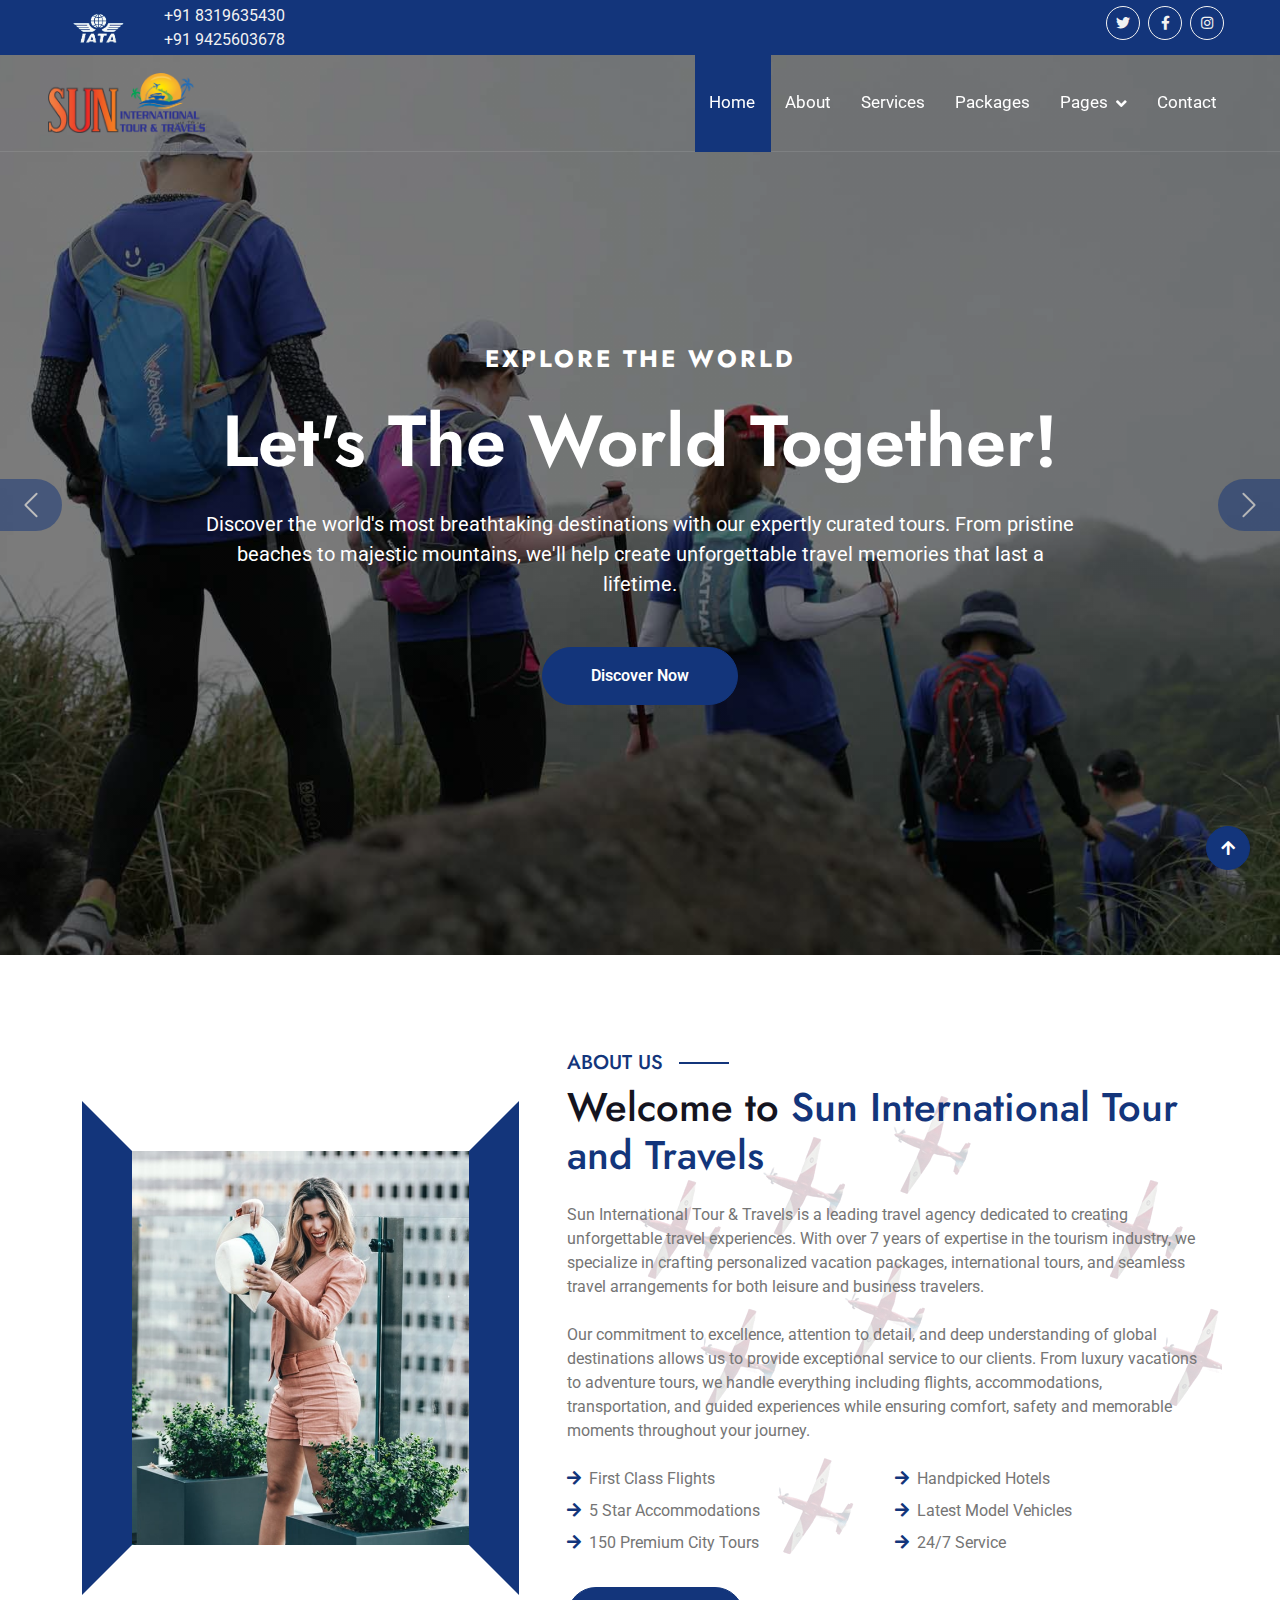
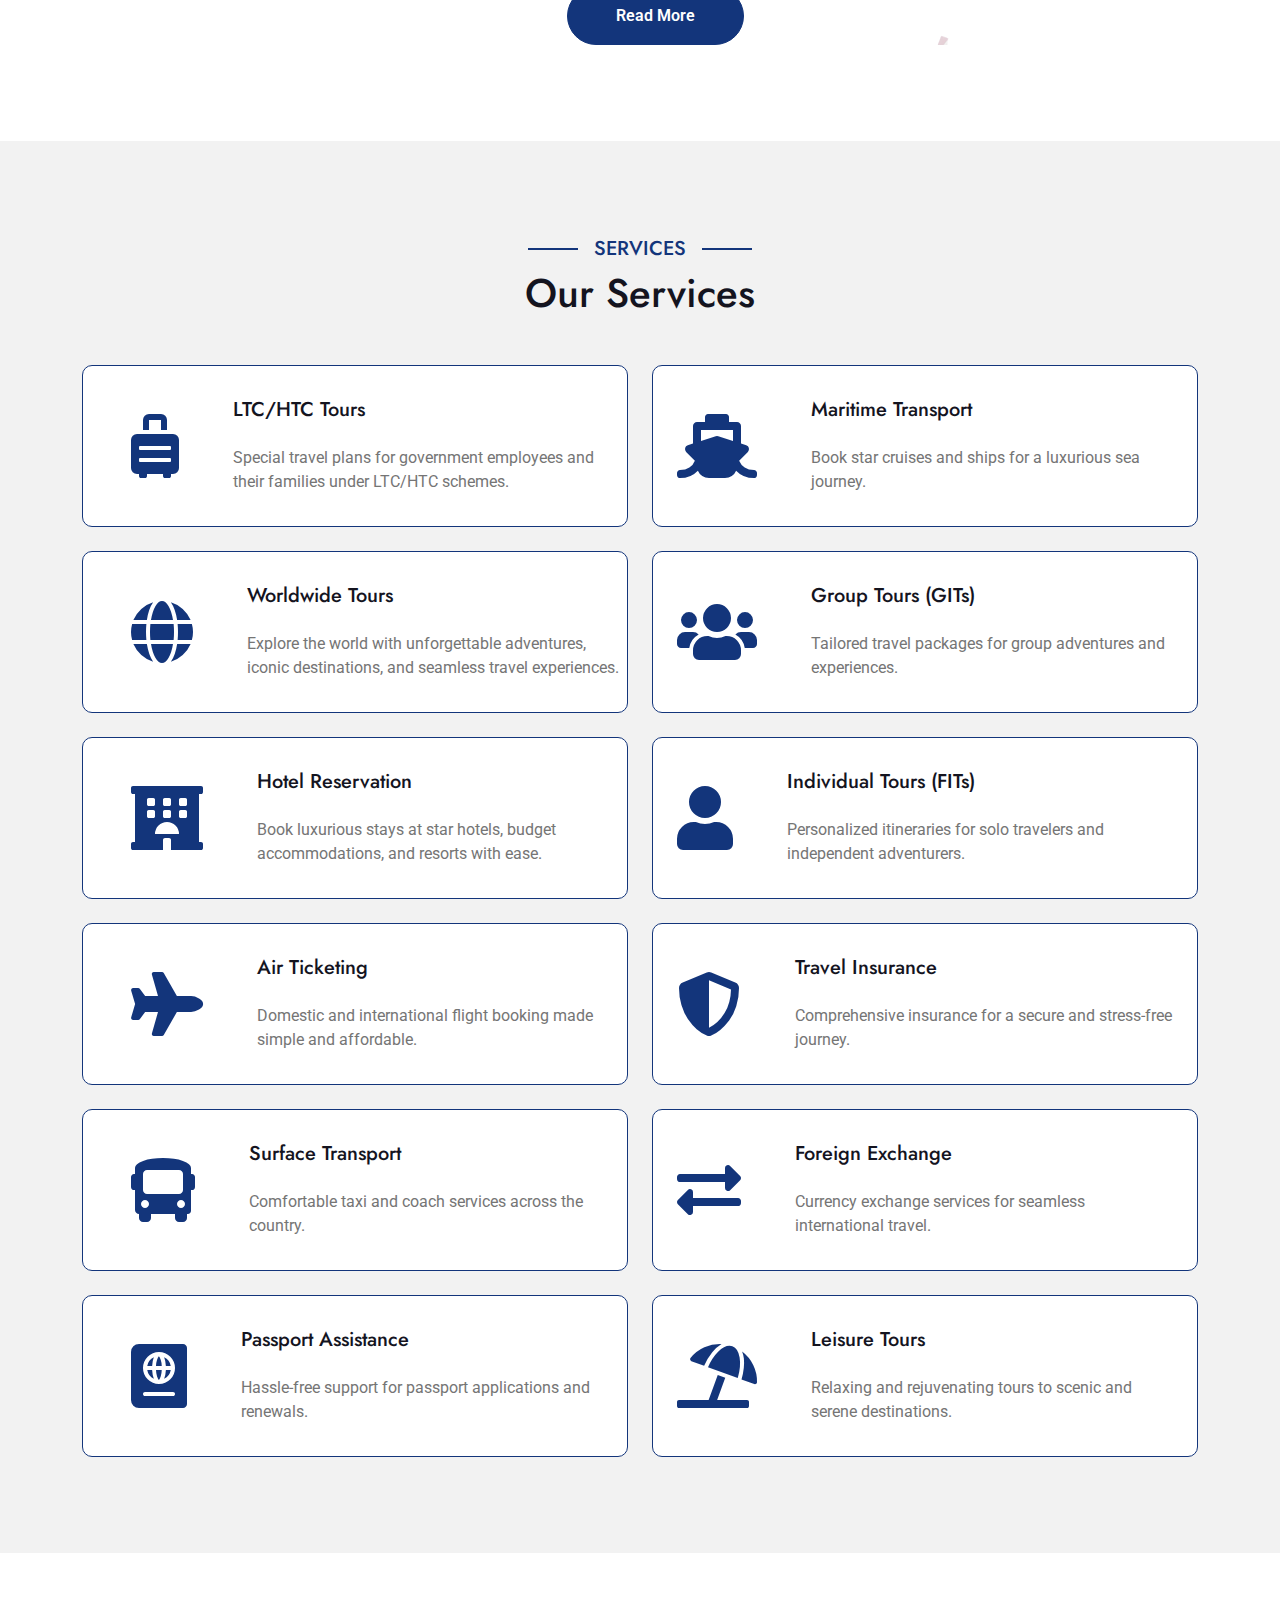
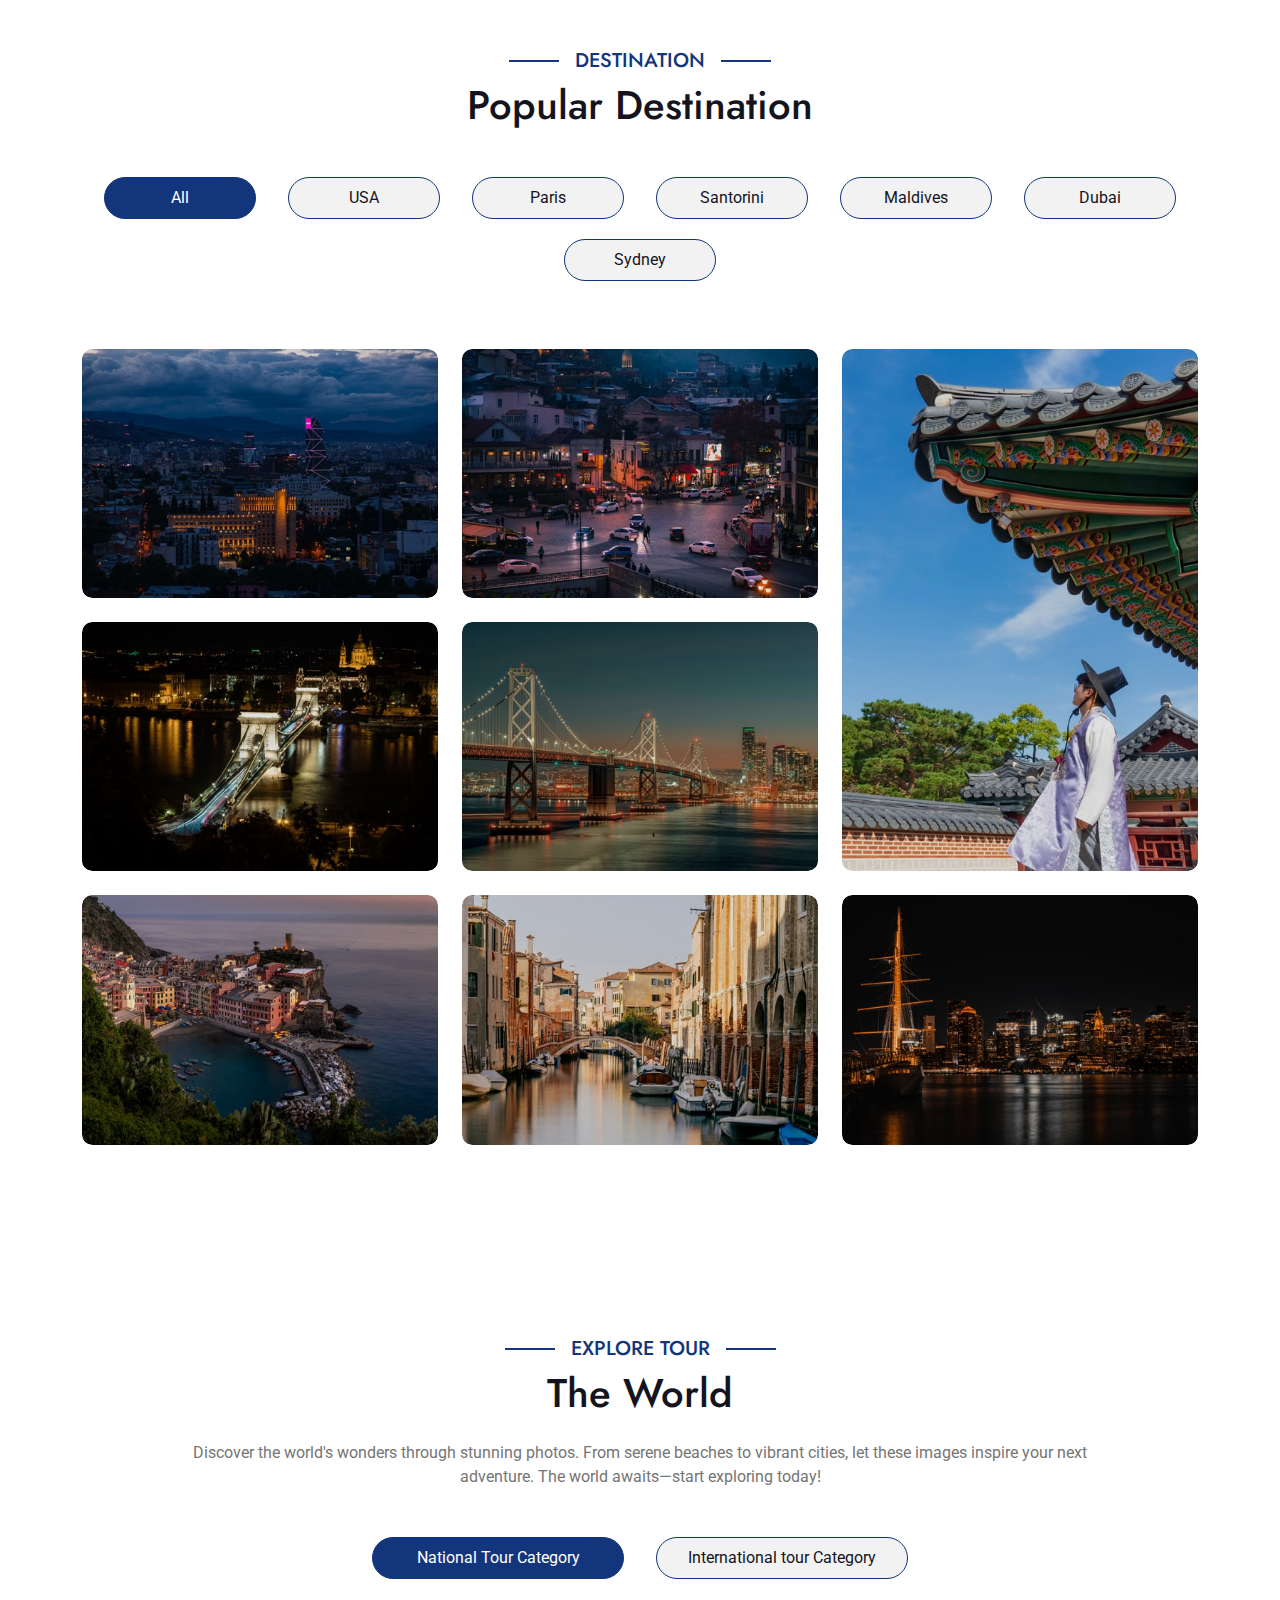
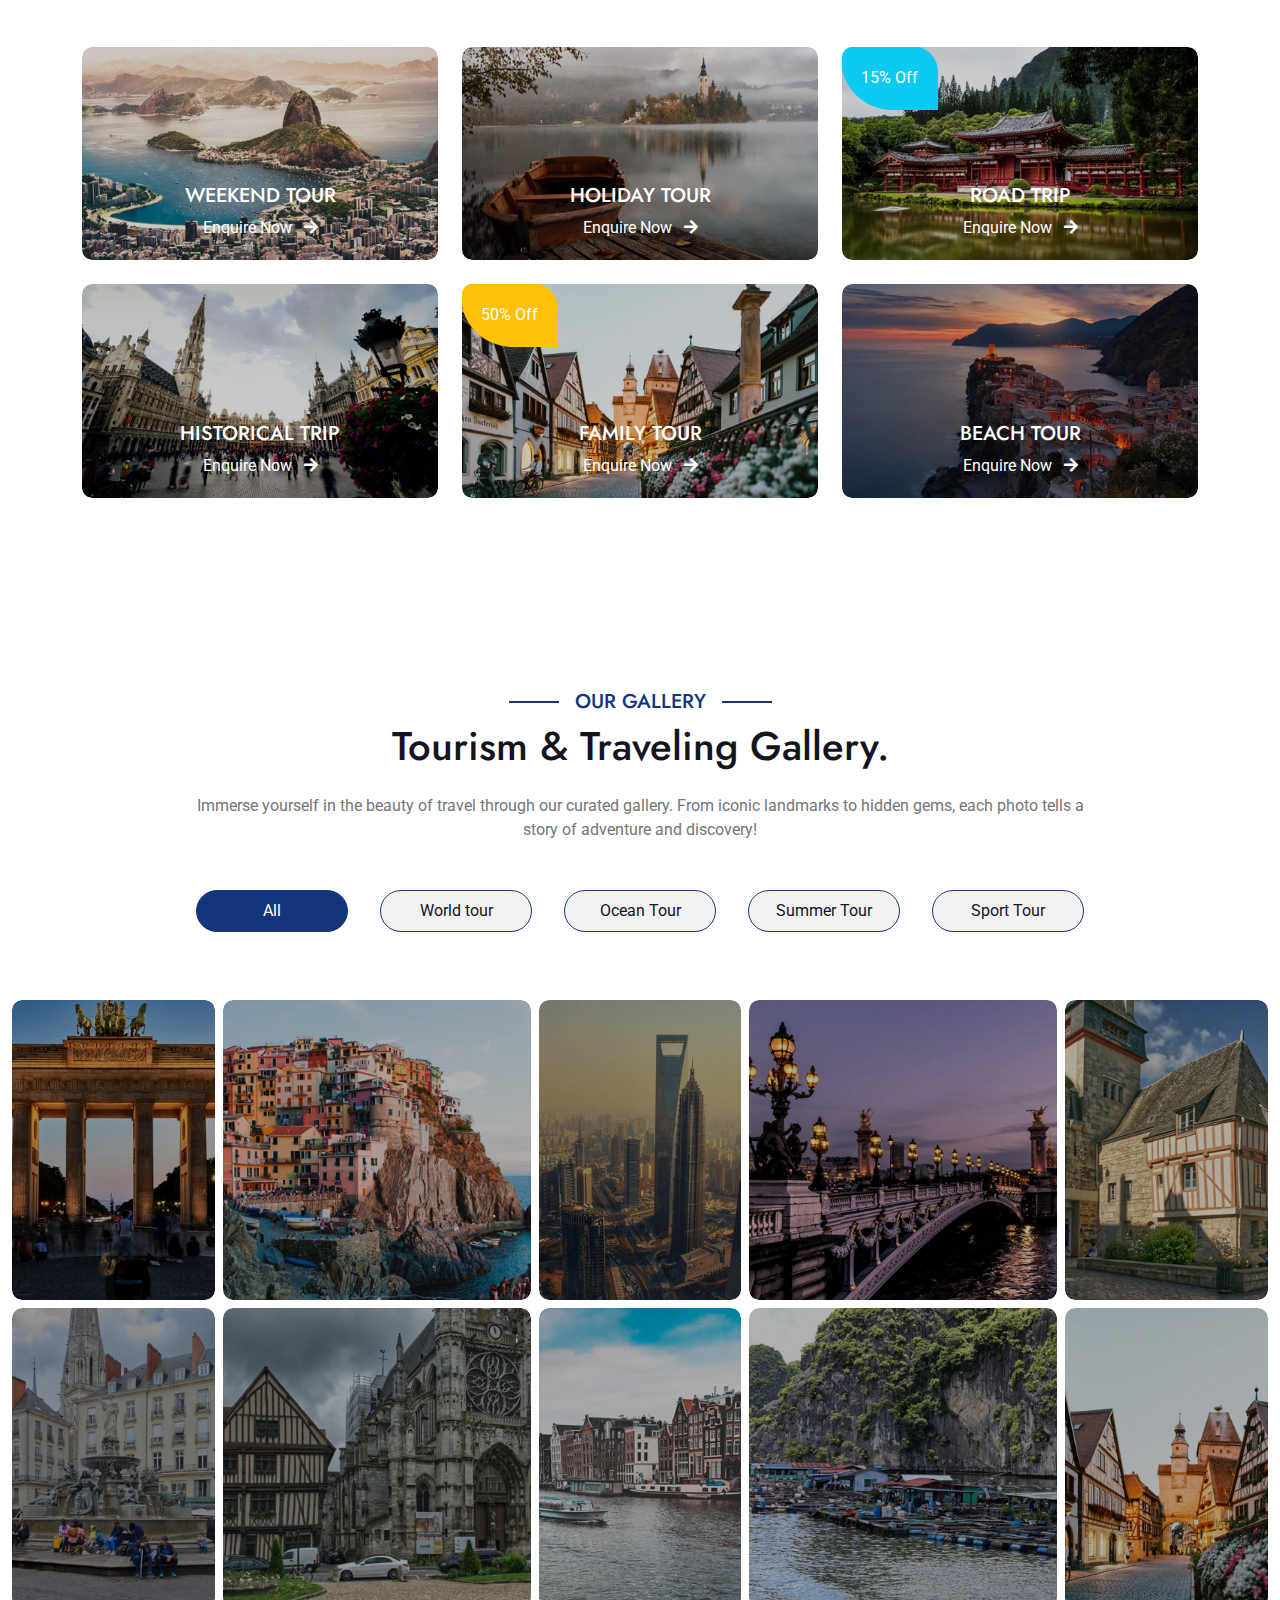
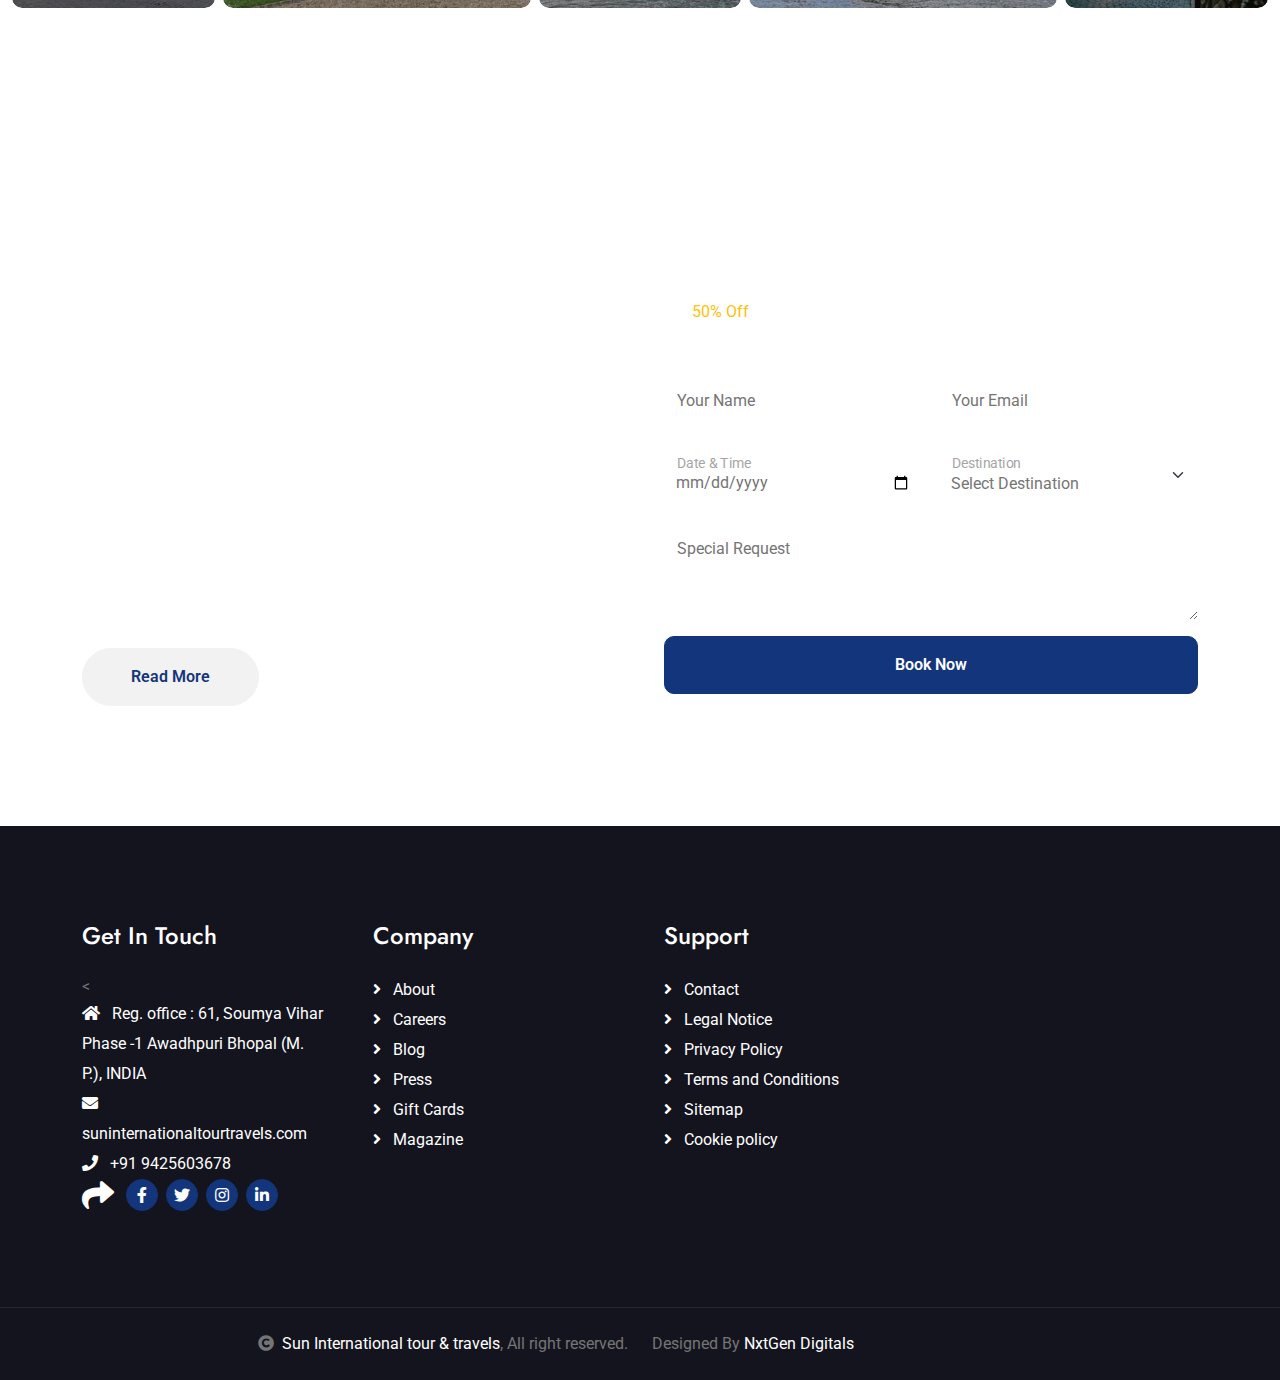
==== index.html @ 35a23067 "first commit" ====
<!DOCTYPE html>
<html lang="en">

<head>
    <meta charset="utf-8">
    <title>Sun International tour & travels - Tourism Website Template</title>
    <meta content="width=device-width, initial-scale=1.0" name="viewport">
    <meta content="" name="keywords">
    <meta content="" name="description">

    <!-- Google Web Fonts -->
    <link rel="preconnect" href="https://fonts.googleapis.com">
    <link rel="preconnect" href="https://fonts.gstatic.com" crossorigin>
    <link href="https://fonts.googleapis.com/css2?family=Jost:wght@500;600&family=Roboto&display=swap" rel="stylesheet">

    <!-- Icon Font Stylesheet -->
    <link rel="stylesheet" href="https://use.fontawesome.com/releases/v5.15.4/css/all.css" />
    <link href="https://cdn.jsdelivr.net/npm/bootstrap-icons@1.4.1/font/bootstrap-icons.css" rel="stylesheet">

    <!-- Libraries Stylesheet -->
    <link href="lib/owlcarousel/assets/owl.carousel.min.css" rel="stylesheet">
    <link href="lib/lightbox/css/lightbox.min.css" rel="stylesheet">
    <link href="https://cdnjs.cloudflare.com/ajax/libs/font-awesome/5.15.4/css/all.min.css" rel="stylesheet" />


    <!-- Customized Bootstrap Stylesheet -->
    <link href="css/bootstrap.min.css" rel="stylesheet">

    <!-- Template Stylesheet -->
    <link href="css/style.css" rel="stylesheet">
    <link href="css/packages.css" rel="stylesheet">
   
</head>

<body>

    <!-- Spinner Start -->
    <div id="spinner"
        class="show bg-white position-fixed translate-middle w-100 vh-100 top-50 start-50 d-flex align-items-center justify-content-center">
        <div class="spinner-border text-primary" style="width: 3rem; height: 3rem;" role="status">
            <span class="sr-only">Loading...</span>
        </div>
    </div>
    <!-- Spinner End -->

    <!-- Topbar Start -->
    <div class="container-fluid bg-primary px-5 d-none d-lg-block">
        <div class="row gx-0">
            <!-- Left Section with Logo and Phone Numbers in a Row -->
            <div class="col-lg-6 text-center text-lg-start mb-2 mb-lg-0 d-flex align-items-center">
                <!-- Logo Section -->
                <img src="img/iata_logo.png" alt="Logo" style="max-height: 55px; width: 100px;" class="me-3">
               
                <!-- Phone Number Section with Two Numbers -->
                 <div class="d-block  ">
                    <a href="tel:+1234567890" class="text-light fs-6 d-block">+91 8319635430</a>
                    <a href="tel:" class="text-light fs-6 d-block">+91 9425603678</a>
                </div>
            </div>
            <!-- Right Section with Social Media Icons -->
            <div class="col-lg-6 text-center text-lg-end mb-2 mb-lg-0">
                <div class="d-inline-flex align-items-center" style="height: 45px;">
                    <a class="btn btn-sm btn-outline-light btn-sm-square rounded-circle me-2" href=""><i
                            class="fab fa-twitter fw-normal"></i></a>
                    <a class="btn btn-sm btn-outline-light btn-sm-square rounded-circle me-2" href=""><i
                            class="fab fa-facebook-f fw-normal"></i></a>
                    <a class="btn btn-sm btn-outline-light btn-sm-square rounded-circle me-2" href=""><i
                            class="fab fa-instagram fw-normal"></i></a>
                </div>
            </div>
        </div>
    </div>
    
    
    <!-- Topbar End -->

    <!-- Navbar & Hero Start -->
    <div class="container-fluid position-relative p-0">
        <nav class="navbar navbar-expand-lg navbar-light px-4 px-lg-5 py-3 py-lg-0">
            <a href="" class="navbar-brand p-0">
                <h1 class="m-0">
                    <img src="img/logo.png" alt="Logo">
                </i></h1>
                <!-- <img src="img/logo.png" alt="Logo"> -->
            </a>
            <button class="navbar-toggler" type="button" data-bs-toggle="collapse" data-bs-target="#navbarCollapse">
                <span class="fa fa-bars"></span>
            </button>
            <div class="collapse navbar-collapse" id="navbarCollapse">
                <div class="navbar-nav ms-auto py-0">
                    <a href="index.html" class="nav-item nav-link active">Home</a>
                    <a href="about.html" class="nav-item nav-link">About</a>
                    <a href="services.html" class="nav-item nav-link">Services</a>
                    <a href="packages.html" class="nav-item nav-link">Packages</a>
                    <div class="nav-item dropdown">
                        <a href="#" class="nav-link dropdown-toggle" data-bs-toggle="dropdown">Pages</a>
                        <div class="dropdown-menu m-0">
                            <a href="destination.html" class="dropdown-item">Destination</a>
                            <a href="tour.html" class="dropdown-item">Explore Tour</a>
                            <a href="booking.html" class="dropdown-item">Travel Booking</a>
                            <a href="gallery.html" class="dropdown-item">Our Gallery</a>
                            <!-- <a href="guides.html" class="dropdown-item">Travel Guides</a> -->
                            <!-- <a href="testimonial.html" class="dropdown-item">Testimonial</a> -->

                        </div>
                    </div>
                    <a href="contact.html" class="nav-item nav-link">Contact</a>
                </div>

            </div>
        </nav>

        <!-- Carousel Start -->
        <div class="carousel-header">
            <div id="carouselId" class="carousel slide" data-bs-ride="carousel">
                <ol class="carousel-indicators">
                    <li data-bs-target="#carouselId" data-bs-slide-to="0" class="active"></li>
                    <li data-bs-target="#carouselId" data-bs-slide-to="1"></li>
                    <li data-bs-target="#carouselId" data-bs-slide-to="2"></li>
                </ol>
                <div class="carousel-inner" role="listbox">
                    <div class="carousel-item active">
                        <img src="img/carousel-2.jpg" class="img-fluid" alt="Image">
                        <div class="carousel-caption">
                            <div class="p-3" style="max-width: 900px;">
                                <h4 class="text-white text-uppercase fw-bold mb-4" style="letter-spacing: 3px;">Explore
                                    The World</h4>
                                <h2 class="display-2 text-capitalize text-white mb-4">Let's The World Together!</h2>
                                <p class="mb-5 fs-5">Discover the world's most breathtaking destinations with our
                                    expertly curated tours. From pristine beaches to majestic mountains, we'll help
                                    create unforgettable travel memories that last a lifetime.</p>
                                <div class="d-flex align-items-center justify-content-center">
                                    <a class="btn-hover-bg btn btn-primary rounded-pill text-white py-3 px-5"
                                        href="packages.html">Discover Now</a>
                                </div>
                            </div>
                        </div>
                    </div>
                    <div class="carousel-item">
                        <img src="img/carousel-1.jpg" class="img-fluid" alt="Image">
                        <div class="carousel-caption">
                            <div class="p-3" style="max-width: 900px;">
                                <h4 class="text-white text-uppercase fw-bold mb-4" style="letter-spacing: 3px;">Explore
                                    The World</h4>
                                <h2 class="display-2 text-capitalize text-white mb-4">LTC , LFC and HTC 
                                </h2>
                                <p class="mb-5 fs-5">Sun International Tour and Travels specializes in LTC, LFC, and HTC packages for government employees and banking staff. With 2000+ satisfied clients, we deliver hassle-free, premium travel solutions tailored to your needs.
                                </p>
                                <div class="d-flex align-items-center justify-content-center">
                                    <a class="btn-hover-bg btn btn-primary rounded-pill text-white py-3 px-5"
                                        href="packages.html">Discover Now</a>
                                </div>
                            </div>
                        </div>
                    </div>
                    <div class="carousel-item">
                        <img src="img/carousel-3.jpg" class="img-fluid" alt="Image">
                        <div class="carousel-caption">
                            <div class="p-3" style="max-width: 900px;">
                                <h4 class="text-white text-uppercase fw-bold mb-4" style="letter-spacing: 3px;">Explore
                                    The World</h4>
                                <h2 class="display-2 text-capitalize text-white mb-4">Your Dream Vacation Awaits</h2>
                                <p class="mb-5 fs-5">Let us guide you to extraordinary destinations across the globe.
                                    With our expert travel planning and exclusive packages, we'll create the perfect
                                    getaway tailored just for you. From luxury resorts to adventure expeditions, your
                                    next unforgettable journey starts here.</p>
                                <div class="d-flex align-items-center justify-content-center">
                                    <a class="btn-hover-bg btn btn-primary rounded-pill text-white py-3 px-5"
                                        href="packages.html">Discover Now</a>
                                </div>
                            </div>
                        </div>
                    </div>
                </div>
                <button class="carousel-control-prev" type="button" data-bs-target="#carouselId" data-bs-slide="prev">
                    <span class="carousel-control-prev-icon btn bg-primary" aria-hidden="false"></span>
                    <span class="visually-hidden">Previous</span>
                </button>
                <button class="carousel-control-next" type="button" data-bs-target="#carouselId" data-bs-slide="next">
                    <span class="carousel-control-next-icon btn bg-primary" aria-hidden="false"></span>
                    <span class="visually-hidden">Next</span>
                </button>
            </div>
        </div>
        <!-- Carousel End -->
    </div>

    <!-- Navbar & Hero End -->


    <!-- About Start -->
    <div class="container-fluid about py-5">
        <div class="container py-5">
            <div class="row g-5 align-items-center">
                <div class="col-lg-5">
                    <div class="h-100"
                        style="border: 50px solid; border-color: transparent #13357B transparent #13357B;">
                        <img src="img/about-img.jpg" class="img-fluid w-100 h-100" alt="">
                    </div>
                </div>
                <div class="col-lg-7"
                    style="background: linear-gradient(rgba(255, 255, 255, .8), rgba(255, 255, 255, .8)), url(img/about-img-1.png);">
                    <h5 class="section-about-title pe-3">About Us</h5>
                    <h1 class="mb-4">Welcome to <span class="text-primary">Sun International Tour and Travels</span>
                    </h1>
                    <p class="mb-4">Sun International Tour & Travels is a leading travel agency dedicated to creating
                        unforgettable travel experiences. With over 7 years of expertise in the tourism industry, we
                        specialize in crafting personalized vacation packages, international tours, and seamless travel
                        arrangements for both leisure and business travelers.</p>
                    <p class="mb-4">Our commitment to excellence, attention to detail, and deep understanding of global
                        destinations allows us to provide exceptional service to our clients. From luxury vacations to
                        adventure tours, we handle everything including flights, accommodations, transportation, and
                        guided experiences while ensuring comfort, safety and memorable moments throughout your journey.
                    </p>
                    <div class="row gy-2 gx-4 mb-4">
                        <div class="col-sm-6">
                            <p class="mb-0"><i class="fa fa-arrow-right text-primary me-2"></i>First Class Flights</p>
                        </div>
                        <div class="col-sm-6">
                            <p class="mb-0"><i class="fa fa-arrow-right text-primary me-2"></i>Handpicked Hotels</p>
                        </div>
                        <div class="col-sm-6">
                            <p class="mb-0"><i class="fa fa-arrow-right text-primary me-2"></i>5 Star Accommodations</p>
                        </div>
                        <div class="col-sm-6">
                            <p class="mb-0"><i class="fa fa-arrow-right text-primary me-2"></i>Latest Model Vehicles</p>
                        </div>
                        <div class="col-sm-6">
                            <p class="mb-0"><i class="fa fa-arrow-right text-primary me-2"></i>150 Premium City Tours
                            </p>
                        </div>
                        <div class="col-sm-6">
                            <p class="mb-0"><i class="fa fa-arrow-right text-primary me-2"></i>24/7 Service</p>
                        </div>
                    </div>
                    <a class="btn btn-primary rounded-pill py-3 px-5 mt-2" href="about.html">Read More</a>
                </div>
            </div>
        </div>
    </div>
    <!-- About End -->

    <!-- Services Start -->
    <div class="container-fluid bg-light service py-5">
        <div class="container py-5">
            <div class="mx-auto text-center mb-5" style="max-width: 900px;">
                <h5 class="section-title px-3">Services</h5>
                <h1 class="mb-0">Our Services</h1>
            </div>
            <div class="row g-4">
                <div class="col-lg-6">
                    <div class="row g-4">
                        <div class="col-12">
                            <div class="service-content-inner d-flex align-items-center bg-white border border-primary rounded p-4 pe-0">
                                <div class="service-icon p-4">
                                    <i class="fas fa-suitcase-rolling fa-4x text-primary"></i>
                                </div>
                                <div class="service-content" style="padding-left: 30px;">
                                    <h5 class="mb-4">LTC/HTC Tours</h5>
                                    <p class="mb-0">Special travel plans for government employees and their families under LTC/HTC schemes.</p>
                                </div>
                                <!-- <div class="service-icon p-4">
                                    <i class="fas fa-suitcase-rolling fa-4x text-primary"></i>
                                </div> -->
                            </div>
                        </div>
                        <!-- Worldwide Tours -->
                        <div class="col-12">
                            <div class="service-content-inner d-flex align-items-center bg-white border border-primary rounded p-4 pe-0">
                                <div class="service-icon p-4">
                                    <i class="fas fa-globe fa-4x text-primary"></i>
                                </div>
                                <div class="service-content" style="padding-left: 30px;">
                                    <h5 class="mb-4">Worldwide Tours</h5>
                                    <p class="mb-0">Explore the world with unforgettable adventures, iconic destinations, and seamless travel experiences.</p>
                                </div>
                                <!-- <div class="service-icon p-4">
                                    <i class="fas fa-globe fa-4x text-primary"></i>
                                </div> -->
                            </div>
                        </div>
                        <!-- Hotel Reservation -->
                        <div class="col-12">
                            <div class="service-content-inner d-flex align-items-center bg-white border border-primary rounded p-4 pe-0">
                                <div class="service-icon p-4">
                                    <i class="fas fa-hotel fa-4x text-primary"></i>
                                </div>
                                <div class="service-content" style="padding-left: 30px;">
                                    <h5 class="mb-4">Hotel Reservation</h5>
                                    <p class="mb-0">Book luxurious stays at star hotels, budget accommodations, and resorts with ease.</p>
                                </div>
                                <!-- <div class="service-icon p-4">
                                    <i class="fas fa-hotel fa-4x text-primary"></i>
                                </div> -->
                            </div>
                        </div>
                        <!-- Air Ticketing -->
                        <div class="col-12">
                            <div class="service-content-inner d-flex align-items-center bg-white border border-primary rounded p-4 pe-0">
                                <div class="service-icon p-4">
                                    <i class="fas fa-plane fa-4x text-primary"></i>
                                </div>
                                <div class="service-content" style="padding-left: 30px;">
                                    <h5 class="mb-4">Air Ticketing</h5>
                                    <p class="mb-0">Domestic and international flight booking made simple and affordable.</p>
                                </div>
                                <!-- <div class="service-icon p-4">
                                    <i class="fas fa-plane fa-4x text-primary"></i>
                                </div> -->
                            </div>
                        </div>
                        <!-- Surface Transport -->
                        <div class="col-12">
                            <div class="service-content-inner d-flex align-items-center bg-white border border-primary rounded p-4 pe-0">
                                <div class="service-icon p-4">
                                    <i class="fas fa-bus fa-4x text-primary"></i>
                                </div>
                                <div class="service-content" style="padding-left: 30px;">
                                    <h5 class="mb-4">Surface Transport</h5>
                                    <p class="mb-0">Comfortable taxi and coach services across the country.</p>
                                </div>
                                <!-- <div class="service-icon p-4">
                                    <i class="fas fa-bus fa-4x text-primary"></i>
                                </div> -->
                            </div>
                        </div>
                        <!-- LTC/HTC Tours -->
                        <!-- <div class="col-12">
                            <div class="service-content-inner d-flex align-items-center bg-white border border-primary rounded p-4 pe-0">
                                <div class="service-content text-end">
                                    <h5 class="mb-4">LTC/HTC Tours</h5>
                                    <p class="mb-0">Special travel plans for government employees and their families under LTC/HTC schemes.</p>
                                </div>
                                <div class="service-icon p-4">
                                    <i class="fas fa-suitcase-rolling fa-4x text-primary"></i>
                                </div>
                            </div>
                        </div> -->
                        <!-- Passport Assistance -->
                        <div class="col-12">
                            <div class="service-content-inner d-flex align-items-center bg-white border border-primary rounded p-4 pe-0">
                                <div class="service-icon p-4">
                                    <i class="fas fa-passport fa-4x text-primary"></i>
                                </div>
                                <div class="service-content"  style="padding-left: 30px;">
                                    <h5 class="mb-4">Passport Assistance</h5>
                                    <p class="mb-0">Hassle-free support for passport applications and renewals.</p>
                                </div>
                                <!-- <div class="service-icon p-4">
                                    <i class="fas fa-passport fa-4x text-primary"></i>
                                </div> -->
                            </div>
                        </div>
                    </div>
                </div>
                <div class="col-lg-6">
                    <div class="row g-4">
                        <!-- Maritime Transport -->
                        <div class="col-12">
                            <div class="service-content-inner d-flex align-items-center bg-white border border-primary rounded p-4 ps-0">
                                <div class="service-icon p-4">
                                    <i class="fas fa-ship fa-4x text-primary"></i>
                                </div>
                                <div class="service-content" style="padding-left: 30px;">
                                    <h5 class="mb-4">Maritime Transport</h5>
                                    <p class="mb-0">Book star cruises and ships for a luxurious sea journey.</p>
                                </div>
                            </div>
                        </div>
                        <!-- Group Tours (GITs) -->
                        <div class="col-12">
                            <div class="service-content-inner d-flex align-items-center bg-white border border-primary rounded p-4 ps-0">
                                <div class="service-icon p-4">
                                    <i class="fas fa-users fa-4x text-primary"></i>
                                </div>
                                <div class="service-content" style="padding-left: 30px;">
                                    <h5 class="mb-4">Group Tours (GITs)</h5>
                                    <p class="mb-0">Tailored travel packages for group adventures and experiences.</p>
                                </div>
                            </div>
                        </div>
                        <!-- Individual Tours (FITs) -->
                        <div class="col-12">
                            <div class="service-content-inner d-flex align-items-center bg-white border border-primary rounded p-4 ps-0">
                                <div class="service-icon p-4">
                                    <i class="fas fa-user fa-4x text-primary"></i>
                                </div>
                                <div class="service-content" style="padding-left: 30px;">
                                    <h5 class="mb-4">Individual Tours (FITs)</h5>
                                    <p class="mb-0">Personalized itineraries for solo travelers and independent adventurers.</p>
                                </div>
                            </div>
                        </div>
                        <!-- Travel Insurance -->
                        <div class="col-12">
                            <div class="service-content-inner d-flex align-items-center bg-white border border-primary rounded p-4 ps-0">
                                <div class="service-icon p-4">
                                    <i class="fas fa-shield-alt fa-4x text-primary"></i>
                                </div>
                                <div class="service-content" style="padding-left: 30px;">
                                    <h5 class="mb-4">Travel Insurance</h5>
                                    <p class="mb-0">Comprehensive insurance for a secure and stress-free journey.</p>
                                </div>
                            </div>
                        </div> 
                        <!-- Foreign Exchange -->
                        <div class="col-12">
                            <div class="service-content-inner d-flex align-items-center bg-white border border-primary rounded p-4 ps-0">
                                <div class="service-icon p-4">
                                    <i class="fas fa-exchange-alt fa-4x text-primary"></i>
                                </div>
                                <div class="service-content"  style="padding-left: 30px;">
                                    <h5 class="mb-4">Foreign Exchange</h5>
                                    <p class="mb-0">Currency exchange services for seamless international travel.</p>
                                </div>
                            </div>
                        </div>
                        <!-- Leisure Tours -->
                        <div class="col-12">
                            <div class="service-content-inner d-flex align-items-center bg-white border border-primary rounded p-4 ps-0">
                                <div class="service-icon p-4">
                                    <i class="fas fa-umbrella-beach fa-4x text-primary"></i>
                                </div>
                                <div class="service-content" style="padding-left: 30px;">
                                    <h5 class="mb-4">Leisure Tours</h5>
                                    <p class="mb-0">Relaxing and rejuvenating tours to scenic and serene destinations.</p>
                                </div>
                            </div>
                        </div>
                    </div>
                </div>
                <!-- <div class="col-12">
                    <div class="text-center">
                        <a class="btn btn-primary rounded-pill py-3 px-5 mt-2" href="">Learn More</a>
                    </div>
                </div> -->
            </div>
        </div>
    </div>
    <!-- Services End -->

    <!-- Destination Start -->
    <div class="container-fluid destination py-5">
        <div class="container py-5">
            <div class="mx-auto text-center mb-5" style="max-width: 900px;">
                <h5 class="section-title px-3">Destination</h5>
                <h1 class="mb-0">Popular Destination</h1>
            </div>
            <div class="tab-class text-center">
                <ul class="nav nav-pills d-inline-flex justify-content-center mb-5">
                    <li class="nav-item">
                        <a class="d-flex mx-3 py-2 border border-primary bg-light rounded-pill active" data-bs-toggle="pill" href="#tab-1">
                            <span class="text-dark" style="width: 150px;">All</span>
                        </a>
                    </li>
                    <li class="nav-item">
                        <a class="d-flex py-2 mx-3 border border-primary bg-light rounded-pill" data-bs-toggle="pill" href="#tab-2">
                            <span class="text-dark" style="width: 150px;">USA</span>
                        </a>
                    </li>
                    <li class="nav-item">
                        <a class="d-flex mx-3 py-2 border border-primary bg-light rounded-pill" data-bs-toggle="pill" href="#tab-3">
                            <span class="text-dark" style="width: 150px;">Paris</span>
                        </a>
                    </li>
                    <li class="nav-item">
                        <a class="d-flex mx-3 py-2 border border-primary bg-light rounded-pill" data-bs-toggle="pill" href="#tab-4">
                            <span class="text-dark" style="width: 150px;">Santorini</span>
                        </a>
                    </li>
                    <li class="nav-item">
                        <a class="d-flex mx-3 py-2 border border-primary bg-light rounded-pill" data-bs-toggle="pill" href="#tab-5">
                            <span class="text-dark" style="width: 150px;">Maldives</span>
                        </a>
                    </li>
                    <li class="nav-item">
                        <a class="d-flex mx-3 py-2 border border-primary bg-light rounded-pill" data-bs-toggle="pill" href="#tab-6">
                            <span class="text-dark" style="width: 150px;">Dubai</span>
                        </a>
                    </li>
                    <li class="nav-item">
                        <a class="d-flex mx-3 py-2 border border-primary bg-light rounded-pill" data-bs-toggle="pill" href="#tab-6">
                            <span class="text-dark" style="width: 150px;">Sydney</span>
                        </a>
                    </li>
                   
                </ul>
               <div class="tab-content">
                    <div id="tab-1" class="tab-pane fade show p-0 active">
                        <div class="row g-4">
                            <div class="col-xl-8">
                                <div class="row g-4">
                                    <div class="col-lg-6">
                                        <div class="destination-img">
                                            <img class="img-fluid rounded w-100" src="img/destination-1.jpg" alt="">
                                            <div class="destination-overlay p-4">
                                                 
                                                <h4 class="text-white mb-2 mt-3">New York City</h4>
                                                 <a href="contact.html" class="btn-hover text-white">Enquire Now <i class="fa fa-arrow-right ms-2"></i></a>
                                            </div>
                                            <div class="search-icon">
                                                <a href="img/destination-1.jpg" data-lightbox="destination-1"><i class="fa fa-plus-square fa-1x btn btn-light btn-lg-square text-primary"></i></a>
                                            </div>
                                        </div>
                                    </div>
                                    <div class="col-lg-6">
                                        <div class="destination-img">
                                            <img class="img-fluid rounded w-100" src="img/destination-2.jpg" alt="">
                                            <div class="destination-overlay p-4">
                                                 
                                                <h4 class="text-white mb-2 mt-3">Las vegas</h4>
                                                 <a href="contact.html" class="btn-hover text-white">Enquire Now <i class="fa fa-arrow-right ms-2"></i></a>
                                            </div>
                                            <div class="search-icon">
                                                <a href="img/destination-2.jpg" data-lightbox="destination-2"><i class="fa fa-plus-square fa-1x btn btn-light btn-lg-square text-primary"></i></a>
                                            </div>
                                        </div>
                                    </div>
                                    <div class="col-lg-6">
                                        <div class="destination-img">
                                            <img class="img-fluid rounded w-100" src="img/destination-7.jpg" alt="">
                                            <div class="destination-overlay p-4">
                                                 
                                                <h4 class="text-white mb-2 mt-3">Los angelas</h4>
                                                 <a href="contact.html" class="btn-hover text-white">Enquire Now <i class="fa fa-arrow-right ms-2"></i></a>
                                            </div>
                                            <div class="search-icon">
                                                <a href="img/destination-7.jpg" data-lightbox="destination-7"><i class="fa fa-plus-square fa-1x btn btn-light btn-lg-square text-primary"></i></a>
                                            </div>
                                        </div>
                                    </div>
                                    <div class="col-lg-6">
                                        <div class="destination-img">
                                            <img class="img-fluid rounded w-100" src="img/destination-8.jpg" alt="">
                                            <div class="destination-overlay p-4">
                                                 
                                                <h4 class="text-white mb-2 mt-3">Los angelas</h4>
                                                 <a href="contact.html" class="btn-hover text-white">Enquire Now <i class="fa fa-arrow-right ms-2"></i></a>
                                            </div>
                                            <div class="search-icon">
                                                <a href="img/destination-8.jpg" data-lightbox="destination-8"><i class="fa fa-plus-square fa-1x btn btn-light btn-lg-square text-primary"></i></a>
                                            </div>
                                        </div>
                                    </div>
                                </div>
                            </div>
                            <div class="col-xl-4">
                                <div class="destination-img h-100">
                                    <img class="img-fluid rounded w-100 h-100" src="img/destination-9.jpg" style="object-fit: cover; min-height: 300px;" alt="">
                                    <div class="destination-overlay p-4">
                                         
                                        <h4 class="text-white mb-2 mt-3">San francisco</h4>
                                         <a href="contact.html" class="btn-hover text-white">Enquire Now <i class="fa fa-arrow-right ms-2"></i></a>
                                    </div>
                                    <div class="search-icon">
                                        <a href="img/destination-9.jpg" data-lightbox="destination-4"><i class="fa fa-plus-square fa-1x btn btn-light btn-lg-square text-primary"></i></a>
                                    </div>
                                </div>
                            </div>
                            <div class="col-lg-4">
                                <div class="destination-img">
                                    <img class="img-fluid rounded w-100" src="img/destination-4.jpg" alt="">
                                    <div class="destination-overlay p-4">
                                         
                                        <h4 class="text-white mb-2 mt-3">Los angelas</h4>
                                         <a href="contact.html" class="btn-hover text-white">Enquire Now <i class="fa fa-arrow-right ms-2"></i></a>
                                    </div>
                                    <div class="search-icon">
                                        <a href="img/destination-4.jpg" data-lightbox="destination-4"><i class="fa fa-plus-square fa-1x btn btn-light btn-lg-square text-primary"></i></a>
                                    </div>
                                </div>
                            </div>
                            <div class="col-lg-4">
                                <div class="destination-img">
                                    <img class="img-fluid rounded w-100" src="img/destination-5.jpg" alt="">
                                    <div class="destination-overlay p-4">
                                         
                                        <h4 class="text-white mb-2 mt-3">Los angelas</h4>
                                         <a href="contact.html" class="btn-hover text-white">Enquire Now <i class="fa fa-arrow-right ms-2"></i></a>
                                    </div>
                                    <div class="search-icon">
                                        <a href="img/destination-5.jpg" data-lightbox="destination-5"><i class="fa fa-plus-square fa-1x btn btn-light btn-lg-square text-primary"></i></a>
                                    </div>
                                </div>
                            </div>
                            <div class="col-lg-4">
                                <div class="destination-img">
                                    <img class="img-fluid rounded w-100" src="img/destination-6.jpg" alt="">
                                    <div class="destination-overlay p-4">
                                         
                                        <h4 class="text-white mb-2 mt-3">Los angelas</h4>
                                         <a href="contact.html" class="btn-hover text-white">Enquire Now <i class="fa fa-arrow-right ms-2"></i></a>
                                    </div>
                                    <div class="search-icon">
                                        <a href="img/destination-6.jpg" data-lightbox="destination-6"><i class="fa fa-plus-square fa-1x btn btn-light btn-lg-square text-primary"></i></a>
                                    </div>
                                </div>
                            </div>
                        </div>
                    </div>
                    <div id="tab-2" class="tab-pane fade show p-0">
                        <div class="row g-4">
                            <div class="col-lg-6">
                                <div class="destination-img">
                                    <img class="img-fluid rounded w-100" src="img/destination-5.jpg" alt="">
                                    <div class="destination-overlay p-4">
                                         
                                        <h4 class="text-white mb-2 mt-3">San francisco</h4>
                                         <a href="contact.html" class="btn-hover text-white">Enquire Now <i class="fa fa-arrow-right ms-2"></i></a>
                                    </div>
                                    <div class="search-icon">
                                        <a href="img/destination-5.jpg" data-lightbox="destination-5"><i class="fa fa-plus-square fa-1x btn btn-light btn-lg-square text-primary"></i></a>
                                    </div>
                                </div>
                            </div>
                            <div class="col-lg-6">
                                <div class="destination-img">
                                    <img class="img-fluid rounded w-100" src="img/destination-6.jpg" alt="">
                                    <div class="destination-overlay p-4">
                                         
                                        <h4 class="text-white mb-2 mt-3">San francisco</h4>
                                         <a href="contact.html" class="btn-hover text-white">Enquire Now <i class="fa fa-arrow-right ms-2"></i></a>
                                    </div>
                                    <div class="search-icon">
                                        <a href="img/destination-6.jpg" data-lightbox="destination-6"><i class="fa fa-plus-square fa-1x btn btn-light btn-lg-square text-primary"></i></a>
                                    </div>
                                </div>
                            </div>
                        </div>
                    </div>
                    <div id="tab-3" class="tab-pane fade show p-0">
                        <div class="row g-4">
                            <div class="col-lg-6">
                                <div class="destination-img">
                                    <img class="img-fluid rounded w-100" src="img/destination-5.jpg" alt="">
                                    <div class="destination-overlay p-4">
                                         
                                        <h4 class="text-white mb-2 mt-3">San francisco</h4>
                                         <a href="contact.html" class="btn-hover text-white">Enquire Now <i class="fa fa-arrow-right ms-2"></i></a>
                                    </div>
                                    <div class="search-icon">
                                        <a href="img/destination-5.jpg" data-lightbox="destination-5"><i class="fa fa-plus-square fa-1x btn btn-light btn-lg-square text-primary"></i></a>
                                    </div>
                                </div>
                            </div>
                            <div class="col-lg-6">
                                <div class="destination-img">
                                    <img class="img-fluid rounded w-100" src="img/destination-6.jpg" alt="">
                                    <div class="destination-overlay p-4">
                                         
                                        <h4 class="text-white mb-2 mt-3">San francisco</h4>
                                         <a href="contact.html" class="btn-hover text-white">Enquire Now <i class="fa fa-arrow-right ms-2"></i></a>
                                    </div>
                                    <div class="search-icon">
                                        <a href="img/destination-6.jpg" data-lightbox="destination-6"><i class="fa fa-plus-square fa-1x btn btn-light btn-lg-square text-primary"></i></a>
                                    </div>
                                </div>
                            </div>
                        </div>
                    </div>
                    <div id="tab-4" class="tab-pane fade show p-0">
                        <div class="row g-4">
                            <div class="col-lg-6">
                                <div class="destination-img">
                                    <img class="img-fluid rounded w-100" src="img/destination-5.jpg" alt="">
                                    <div class="destination-overlay p-4">
                                         
                                        <h4 class="text-white mb-2 mt-3">San francisco</h4>
                                         <a href="contact.html" class="btn-hover text-white">Enquire Now <i class="fa fa-arrow-right ms-2"></i></a>
                                    </div>
                                    <div class="search-icon">
                                        <a href="img/destination-5.jpg" data-lightbox="destination-5"><i class="fa fa-plus-square fa-1x btn btn-light btn-lg-square text-primary"></i></a>
                                    </div>
                                </div>
                            </div>
                            <div class="col-lg-6">
                                <div class="destination-img">
                                    <img class="img-fluid rounded w-100" src="img/destination-6.jpg" alt="">
                                    <div class="destination-overlay p-4">
                                         
                                        <h4 class="text-white mb-2 mt-3">San francisco</h4>
                                         <a href="contact.html" class="btn-hover text-white">Enquire Now <i class="fa fa-arrow-right ms-2"></i></a>
                                    </div>
                                    <div class="search-icon">
                                        <a href="img/destination-6.jpg" data-lightbox="destination-6"><i class="fa fa-plus-square fa-1x btn btn-light btn-lg-square text-primary"></i></a>
                                    </div>
                                </div>
                            </div>
                        </div>
                    </div>
                    <div id="tab-5" class="tab-pane fade show p-0">
                        <div class="row g-4">
                            <div class="col-lg-6">
                                <div class="destination-img">
                                    <img class="img-fluid rounded w-100" src="img/destination-5.jpg" alt="">
                                    <div class="destination-overlay p-4">
                                         
                                        <h4 class="text-white mb-2 mt-3">San francisco</h4>
                                         <a href="contact.html" class="btn-hover text-white">Enquire Now <i class="fa fa-arrow-right ms-2"></i></a>
                                    </div>
                                    <div class="search-icon">
                                        <a href="img/destination-5.jpg" data-lightbox="destination-5"><i class="fa fa-plus-square fa-1x btn btn-light btn-lg-square text-primary"></i></a>
                                    </div>
                                </div>
                            </div>
                            <div class="col-lg-6">
                                <div class="destination-img">
                                    <img class="img-fluid rounded w-100" src="img/destination-6.jpg" alt="">
                                    <div class="destination-overlay p-4">
                                         
                                        <h4 class="text-white mb-2 mt-3">San francisco</h4>
                                         <a href="contact.html" class="btn-hover text-white">Enquire Now <i class="fa fa-arrow-right ms-2"></i></a>
                                    </div>
                                    <div class="search-icon">
                                        <a href="img/destination-6.jpg" data-lightbox="destination-6"><i class="fa fa-plus-square fa-1x btn btn-light btn-lg-square text-primary"></i></a>
                                    </div>
                                </div>
                            </div>
                        </div>
                    </div>
                    <div id="tab-6" class="tab-pane fade show p-0">
                        <div class="row g-4">
                            <div class="col-lg-6">
                                <div class="destination-img">
                                    <img class="img-fluid rounded w-100" src="img/destination-5.jpg" alt="">
                                    <div class="destination-overlay p-4">
                                         
                                        <h4 class="text-white mb-2 mt-3">San francisco</h4>
                                         <a href="contact.html" class="btn-hover text-white">Enquire Now <i class="fa fa-arrow-right ms-2"></i></a>
                                    </div>
                                    <div class="search-icon">
                                        <a href="img/destination-5.jpg" data-lightbox="destination-5"><i class="fa fa-plus-square fa-1x btn btn-light btn-lg-square text-primary"></i></a>
                                    </div>
                                </div>
                            </div>
                            <div class="col-lg-6">
                                <div class="destination-img">
                                    <img class="img-fluid rounded w-100" src="img/destination-6.jpg" alt="">
                                    <div class="destination-overlay p-4">
                                         
                                        <h4 class="text-white mb-2 mt-3">San francisco</h4>
                                         <a href="contact.html" class="btn-hover text-white">Enquire Now <i class="fa fa-arrow-right ms-2"></i></a>
                                    </div>
                                    <div class="search-icon">
                                        <a href="img/destination-6.jpg" data-lightbox="destination-6"><i class="fa fa-plus-square fa-1x btn btn-light btn-lg-square text-primary"></i></a>
                                    </div>
                                </div>
                            </div>
                        </div>
                    </div>
                </div>
            </div>
        </div>
    </div>
                  
    <!-- Destination End -->

    <!-- Explore Tour Start -->
    <div class="container-fluid ExploreTour py-5">
        <div class="container py-5">
            <div class="mx-auto text-center mb-5" style="max-width: 900px;">
                <h5 class="section-title px-3">Explore Tour</h5>
                <h1 class="mb-4">The World</h1>
                <p class="mb-0">Discover the world's wonders through stunning photos. From serene beaches to vibrant cities, let these images inspire your next adventure. The world awaits—start exploring today!
                </p>
            </div>
            <div class="tab-class text-center">
                <ul class="nav nav-pills d-inline-flex justify-content-center mb-5">
                    <li class="nav-item">
                        <a class="d-flex mx-3 py-2 border border-primary bg-light rounded-pill active" data-bs-toggle="pill" href="#NationalTab-1">
                            <span class="text-dark" style="width: 250px;">National Tour Category</span>
                        </a>
                    </li>
                    <li class="nav-item">
                        <a class="d-flex py-2 mx-3 border border-primary bg-light rounded-pill" data-bs-toggle="pill" href="#InternationalTab-2">
                            <span class="text-dark" style="width: 250px;">International tour Category</span>
                        </a>
                    </li>
                </ul>
                <div class="tab-content">
                    <div id="NationalTab-1" class="tab-pane fade show p-0 active">
                        <div class="row g-4">
                            <div class="col-md-6 col-lg-4">
                                <div class="national-item">
                                    <img src="img/explore-tour-1.jpg" class="img-fluid w-100 rounded" alt="Image">
                                    <div class="national-content">
                                        <div class="national-info">
                                            <h5 class="text-white text-uppercase mb-2">Weekend Tour</h5>
                                             <a href="contact.html" class="btn-hover text-white">Enquire Now <i class="fa fa-arrow-right ms-2"></i></a>
                                        </div>
                                    </div>
                                    <div class="national-plus-icon">
                                        <a href="#" class="my-auto"><i class="fas fa-link fa-2x text-white"></i></a>
                                    </div>
                                </div>
                            </div>
                            <div class="col-md-6 col-lg-4">
                                <div class="national-item">
                                    <img src="img/explore-tour-2.jpg" class="img-fluid w-100 rounded" alt="Image">
                                    <div class="national-content">
                                        <div class="national-info">
                                            <h5 class="text-white text-uppercase mb-2">Holiday Tour</h5>
                                             <a href="contact.html" class="btn-hover text-white">Enquire Now <i class="fa fa-arrow-right ms-2"></i></a>
                                        </div>
                                    </div>
                                    <div class="national-plus-icon">
                                        <a href="#" class="my-auto"><i class="fas fa-link fa-2x text-white"></i></a>
                                    </div>
                                </div>
                            </div>
                            <div class="col-md-6 col-lg-4">
                                <div class="national-item">
                                    <img src="img/explore-tour-3.jpg" class="img-fluid w-100 rounded" alt="Image">
                                    <div class="national-content">
                                        <div class="national-info">
                                            <h5 class="text-white text-uppercase mb-2">Road Trip</h5>
                                             <a href="contact.html" class="btn-hover text-white">Enquire Now <i class="fa fa-arrow-right ms-2"></i></a>
                                        </div>
                                    </div>
                                    <div class="tour-offer bg-info">15% Off</div>
                                    <div class="national-plus-icon">
                                        <a href="#" class="my-auto"><i class="fas fa-link fa-2x text-white"></i></a>
                                    </div>
                                </div>
                            </div>
                            <div class="col-md-6 col-lg-4">
                                <div class="national-item">
                                    <img src="img/explore-tour-4.jpg" class="img-fluid w-100 rounded" alt="Image">
                                    <div class="national-content">
                                        <div class="national-info">
                                            <h5 class="text-white text-uppercase mb-2">Historical Trip</h5>
                                             <a href="contact.html" class="btn-hover text-white">Enquire Now <i class="fa fa-arrow-right ms-2"></i></a>
                                        </div>
                                    </div>
                                    <div class="national-plus-icon">
                                        <a href="#" class="my-auto"><i class="fas fa-link fa-2x text-white"></i></a>
                                    </div>
                                </div>
                            </div>
                            <div class="col-md-6 col-lg-4">
                                <div class="national-item">
                                    <img src="img/explore-tour-5.jpg" class="img-fluid w-100 rounded" alt="Image">
                                    <div class="national-content">
                                        <div class="national-info">
                                            <h5 class="text-white text-uppercase mb-2">Family Tour</h5>
                                             <a href="contact.html" class="btn-hover text-white">Enquire Now <i class="fa fa-arrow-right ms-2"></i></a>
                                        </div>
                                    </div>
                                    <div class="tour-offer bg-warning">50% Off</div>
                                    <div class="national-plus-icon">
                                        <a href="#" class="my-auto"><i class="fas fa-link fa-2x text-white"></i></a>
                                    </div>
                                </div>
                            </div>
                            <div class="col-md-6 col-lg-4">
                                <div class="national-item">
                                    <img src="img/explore-tour-6.jpg" class="img-fluid w-100 rounded" alt="Image">
                                    <div class="national-content">
                                        <div class="national-info">
                                            <h5 class="text-white text-uppercase mb-2">Beach Tour</h5>
                                             <a href="contact.html" class="btn-hover text-white">Enquire Now <i class="fa fa-arrow-right ms-2"></i></a>
                                        </div>
                                    </div>
                                    <div class="national-plus-icon">
                                        <a href="#" class="my-auto"><i class="fas fa-link fa-2x text-white"></i></a>
                                    </div>
                                </div>
                            </div>
                        </div>
                    </div>
                    <div id="InternationalTab-2" class="tab-pane fade show p-0">
                        <div class="InternationalTour-carousel owl-carousel">
                            <div class="international-item">
                                <img src="img/explore-tour-1.jpg" class="img-fluid w-100 rounded" alt="Image">
                                <div class="international-content">
                                    <div class="international-info">
                                        <h5 class="text-white text-uppercase mb-2">Australia</h5>
                                        <a href="#" class="btn-hover text-white me-4"><i class="fas fa-map-marker-alt me-1"></i> 8 Cities</a>
                                        <a href="#" class="btn-hover text-white"><i class="fa fa-eye ms-2"></i> <span>143+ Tour Places</span></a>
                                    </div>
                                </div>
                                <div class="tour-offer bg-success">30% Off</div>
                                <div class="international-plus-icon">
                                    <a href="#" class="my-auto"><i class="fas fa-link fa-2x text-white"></i></a>
                                </div>
                            </div>
                            <div class="international-item">
                                <img src="img/explore-tour-2.jpg" class="img-fluid w-100 rounded" alt="Image">
                                <div class="international-content">
                                    <div class="international-info">
                                        <h5 class="text-white text-uppercase mb-2">Germany</h5>
                                        <a href="#" class="btn-hover text-white me-4"><i class="fas fa-map-marker-alt me-1"></i> 12 Cities</a>
                                        <a href="#" class="btn-hover text-white"><i class="fa fa-eye ms-2"></i> <span>21+ Tour Places</span></a>
                                    </div>
                                </div>
                                <div class="international-plus-icon">
                                    <a href="#" class="my-auto"><i class="fas fa-link fa-2x text-white"></i></a>
                                </div>
                            </div>
                            <div class="international-item">
                                <img src="img/explore-tour-3.jpg" class="img-fluid w-100 rounded" alt="Image">
                                <div class="international-content">
                                    <div class="tour-offer bg-warning">45% Off</div>
                                    <div class="international-info">
                                        <h5 class="text-white text-uppercase mb-2">Spain</h5>
                                        <a href="#" class="btn-hover text-white me-4"><i class="fas fa-map-marker-alt me-1"></i> 9 Cities</a>
                                        <a href="#" class="btn-hover text-white"><i class="fa fa-eye ms-2"></i> <span>133+ Tour Places</span></a>
                                    </div>
                                </div>
                                <div class="international-plus-icon">
                                    <a href="#" class="my-auto"><i class="fas fa-link fa-2x text-white"></i></a>
                                </div>
                            </div>
                            <div class="international-item">
                                <img src="img/explore-tour-4.jpg" class="img-fluid w-100 rounded" alt="Image">
                                <div class="international-content">
                                    <div class="international-info">
                                        <h5 class="text-white text-uppercase mb-2">Japan</h5>
                                        <a href="#" class="btn-hover text-white me-4"><i class="fas fa-map-marker-alt me-1"></i> 8 Cities</a>
                                        <a href="#" class="btn-hover text-white"><i class="fa fa-eye ms-2"></i> <span>137+ Tour Places</span></a>
                                    </div>
                                </div>
                                <div class="international-plus-icon">
                                    <a href="#" class="my-auto"><i class="fas fa-link fa-2x text-white"></i></a>
                                </div>
                            </div>
                            <div class="international-item">
                                <img src="img/explore-tour-5.jpg" class="img-fluid w-100 rounded" alt="Image">
                                <div class="international-content">
                                    <div class="tour-offer bg-info">70% Off</div>
                                    <div class="international-info">
                                        <h5 class="text-white text-uppercase mb-2">London</h5>
                                        <a href="#" class="btn-hover text-white me-4"><i class="fas fa-map-marker-alt me-1"></i> 17 Cities</a>
                                        <a href="#" class="btn-hover text-white"><i class="fa fa-eye ms-2"></i> <span>26+ Tour Places</span></a>
                                    </div>
                                </div>
                                <div class="international-plus-icon">
                                    <a href="#" class="my-auto"><i class="fas fa-link fa-2x text-white"></i></a>
                                </div>
                            </div>
                        </div>
                    </div>
                </div>
            </div>
        </div>
    </div>
    <!-- Explore Tour ends -->

  

    <!-- Packages Start -->
        
    <!-- Packages End -->

    <!-- Gallery Start -->
    <div class="container-fluid gallery py-5 my-5">
        <div class="mx-auto text-center mb-5" style="max-width: 900px;">
            <h5 class="section-title px-3">Our Gallery</h5>
            <h1 class="mb-4">Tourism & Traveling Gallery.</h1>
            <p class="mb-0">Immerse yourself in the beauty of travel through our curated gallery. From iconic landmarks to hidden gems, each photo tells a story of adventure and discovery!
            </p>
        </div>
        <div class="tab-class text-center">
            <ul class="nav nav-pills d-inline-flex justify-content-center mb-5">
                <li class="nav-item">
                    <a class="d-flex mx-3 py-2 border border-primary bg-light rounded-pill active" data-bs-toggle="pill"
                        href="#GalleryTab-1">
                        <span class="text-dark" style="width: 150px;">All</span>
                    </a>
                </li>
                <li class="nav-item">
                    <a class="d-flex py-2 mx-3 border border-primary bg-light rounded-pill" data-bs-toggle="pill"
                        href="#GalleryTab-2">
                        <span class="text-dark" style="width: 150px;">World tour</span>
                    </a>
                </li>
                <li class="nav-item">
                    <a class="d-flex mx-3 py-2 border border-primary bg-light rounded-pill" data-bs-toggle="pill"
                        href="#GalleryTab-3">
                        <span class="text-dark" style="width: 150px;">Ocean Tour</span>
                    </a>
                </li>
                <li class="nav-item">
                    <a class="d-flex mx-3 py-2 border border-primary bg-light rounded-pill" data-bs-toggle="pill"
                        href="#GalleryTab-4">
                        <span class="text-dark" style="width: 150px;">Summer Tour</span>
                    </a>
                </li>
                <li class="nav-item">
                    <a class="d-flex mx-3 py-2 border border-primary bg-light rounded-pill" data-bs-toggle="pill"
                        href="#GalleryTab-5">
                        <span class="text-dark" style="width: 150px;">Sport Tour</span>
                    </a>
                </li>
            </ul>

            <div class="tab-content">
                <div id="GalleryTab-1" class="tab-pane fade show p-0 active">
                    <div class="row g-2">
                        <div class="col-sm-6 col-md-6 col-lg-4 col-xl-2">
                            <div class="gallery-item h-100">
                                <img src="img/gallery-1.jpg" class="img-fluid w-100 h-100 rounded" alt="Image">
                                <div class="gallery-content">
                                    <div class="gallery-info">
                                        <h5 class="text-white text-uppercase mb-2">World Tour</h5>
                                        <a href="contact.html" class="btn-hover text-white">Enquire Now <i
                                                class="fa fa-arrow-right ms-2"></i></a>
                                    </div>
                                </div>
                                <div class="gallery-plus-icon">
                                    <a href="img/gallery-1.jpg" data-lightbox="gallery-1" class="my-auto"><i
                                            class="fas fa-plus fa-2x text-white"></i></a>
                                </div>
                            </div>
                        </div>
                        <div class="col-sm-6 col-md-6 col-lg-4 col-xl-3">
                            <div class="gallery-item h-100">
                                <img src="img/gallery-2.jpg" class="img-fluid w-100 h-100 rounded" alt="Image">
                                <div class="gallery-content">
                                    <div class="gallery-info">
                                        <h5 class="text-white text-uppercase mb-2">World Tour</h5>
                                        <a href="contact.html" class="btn-hover text-white">Enquire Now <i
                                                class="fa fa-arrow-right ms-2"></i></a>
                                    </div>
                                </div>
                                <div class="gallery-plus-icon">
                                    <a href="img/gallery-2.jpg" data-lightbox="gallery-2" class="my-auto"><i
                                            class="fas fa-plus fa-2x text-white"></i></a>
                                </div>
                            </div>
                        </div>
                        <div class="col-sm-6 col-md-6 col-lg-4 col-xl-2">
                            <div class="gallery-item h-100">
                                <img src="img/gallery-3.jpg" class="img-fluid w-100 h-100 rounded" alt="Image">
                                <div class="gallery-content">
                                    <div class="gallery-info">
                                        <h5 class="text-white text-uppercase mb-2">World Tour</h5>
                                        <a href="contact.html" class="btn-hover text-white">Enquire Now <i
                                                class="fa fa-arrow-right ms-2"></i></a>
                                    </div>
                                </div>
                                <div class="gallery-plus-icon">
                                    <a href="img/gallery-3.jpg" data-lightbox="gallery-3" class="my-auto"><i
                                            class="fas fa-plus fa-2x text-white"></i></a>
                                </div>
                            </div>
                        </div>
                        <div class="col-sm-6 col-md-6 col-lg-4 col-xl-3">
                            <div class="gallery-item h-100">
                                <img src="img/gallery-4.jpg" class="img-fluid w-100 h-100 rounded" alt="Image">
                                <div class="gallery-content">
                                    <div class="gallery-info">
                                        <h5 class="text-white text-uppercase mb-2">World Tour</h5>
                                        <a href="contact.html" class="btn-hover text-white">Enquire Now <i
                                                class="fa fa-arrow-right ms-2"></i></a>
                                    </div>
                                </div>
                                <div class="gallery-plus-icon">
                                    <a href="img/gallery-4.jpg" data-lightbox="gallery-4" class="my-auto"><i
                                            class="fas fa-plus fa-2x text-white"></i></a>
                                </div>
                            </div>
                        </div>
                        <div class="col-sm-6 col-md-6 col-lg-4 col-xl-2">
                            <div class="gallery-item h-100">
                                <img src="img/gallery-5.jpg" class="img-fluid w-100 h-100 rounded" alt="Image">
                                <div class="gallery-content">
                                    <div class="gallery-info">
                                        <h5 class="text-white text-uppercase mb-2">World Tour</h5>
                                        <a href="contact.html" class="btn-hover text-white">Enquire Now <i
                                                class="fa fa-arrow-right ms-2"></i></a>
                                    </div>
                                </div>
                                <div class="gallery-plus-icon">
                                    <a href="img/gallery-5.jpg" data-lightbox="gallery-5" class="my-auto"><i
                                            class="fas fa-plus fa-2x text-white"></i></a>
                                </div>
                            </div>
                        </div>
                        <div class="col-sm-6 col-md-6 col-lg-4 col-xl-2">
                            <div class="gallery-item h-100">
                                <img src="img/gallery-6.jpg" class="img-fluid w-100 h-100 rounded" alt="Image">
                                <div class="gallery-content">
                                    <div class="gallery-info">
                                        <h5 class="text-white text-uppercase mb-2">World Tour</h5>
                                        <a href="contact.html" class="btn-hover text-white">Enquire Now <i
                                                class="fa fa-arrow-right ms-2"></i></a>
                                    </div>
                                </div>
                                <div class="gallery-plus-icon">
                                    <a href="img/gallery-6.jpg" data-lightbox="gallery-6" class="my-auto"><i
                                            class="fas fa-plus fa-2x text-white"></i></a>
                                </div>
                            </div>
                        </div>
                        <div class="col-sm-6 col-md-6 col-lg-3 col-xl-3">
                            <div class="gallery-item h-100">
                                <img src="img/gallery-7.jpg" class="img-fluid w-100 h-100 rounded" alt="Image">
                                <div class="gallery-content">
                                    <div class="gallery-info">
                                        <h5 class="text-white text-uppercase mb-2">World Tour</h5>
                                        <a href="contact.html" class="btn-hover text-white">Enquire Now <i
                                                class="fa fa-arrow-right ms-2"></i></a>
                                    </div>
                                </div>
                                <div class="gallery-plus-icon">
                                    <a href="img/gallery-7.jpg" data-lightbox="gallery-7" class="my-auto"><i
                                            class="fas fa-plus fa-2x text-white"></i></a>
                                </div>
                            </div>
                        </div>
                        <div class="col-sm-6 col-md-6 col-lg-3 col-xl-2">
                            <div class="gallery-item h-100">
                                <img src="img/gallery-8.jpg" class="img-fluid w-100 h-100 rounded" alt="Image">
                                <div class="gallery-content">
                                    <div class="gallery-info">
                                        <h5 class="text-white text-uppercase mb-2">World Tour</h5>
                                        <a href="contact.html" class="btn-hover text-white">Enquire Now <i
                                                class="fa fa-arrow-right ms-2"></i></a>
                                    </div>
                                </div>
                                <div class="gallery-plus-icon">
                                    <a href="img/gallery-8.jpg" data-lightbox="gallery-8" class="my-auto"><i
                                            class="fas fa-plus fa-2x text-white"></i></a>
                                </div>
                            </div>
                        </div>
                        <div class="col-sm-6 col-md-6 col-lg-3 col-xl-3">
                            <div class="gallery-item h-100">
                                <img src="img/gallery-9.jpg" class="img-fluid w-100 h-100 rounded" alt="Image">
                                <div class="gallery-content">
                                    <div class="gallery-info">
                                        <h5 class="text-white text-uppercase mb-2">World Tour</h5>
                                        <a href="contact.html" class="btn-hover text-white">Enquire Now <i
                                                class="fa fa-arrow-right ms-2"></i></a>
                                    </div>
                                </div>
                                <div class="gallery-plus-icon">
                                    <a href="img/gallery-9.jpg" data-lightbox="gallery-9" class="my-auto"><i
                                            class="fas fa-plus fa-2x text-white"></i></a>
                                </div>
                            </div>
                        </div>
                        <div class="col-sm-6 col-md-6 col-lg-3 col-xl-2">
                            <div class="gallery-item h-100">
                                <img src="img/gallery-10.jpg" class="img-fluid w-100 h-100 rounded" alt="Image">
                                <div class="gallery-content">
                                    <div class="gallery-info">
                                        <h5 class="text-white text-uppercase mb-2">World Tour</h5>
                                        <a href="contact.html" class="btn-hover text-white">Enquire Now <i
                                                class="fa fa-arrow-right ms-2"></i></a>
                                    </div>
                                </div>
                                <div class="gallery-plus-icon">
                                    <a href="img/gallery-10.jpg" data-lightbox="gallery-10" class="my-auto"><i
                                            class="fas fa-plus fa-2x text-white"></i></a>
                                </div>
                            </div>
                        </div>
                    </div>
                </div>
                <div id="GalleryTab-2" class="tab-pane fade show p-0">
                    <div class="row g-2">
                        <div class="col-sm-6 col-md-6 col-lg-4 col-xl-3">
                            <div class="gallery-item h-100">
                                <img src="img/gallery-2.jpg" class="img-fluid w-100 h-100 rounded" alt="Image">
                                <div class="gallery-content">
                                    <div class="gallery-info">
                                        <h5 class="text-white text-uppercase mb-2">World Tour</h5>
                                        <a href="contact.html" class="btn-hover text-white">Enquire Now <i
                                                class="fa fa-arrow-right ms-2"></i></a>
                                    </div>
                                </div>
                                <div class="gallery-plus-icon">
                                    <a href="img/gallery-2.jpg" data-lightbox="gallery-2" class="my-auto"><i
                                            class="fas fa-plus fa-2x text-white"></i></a>
                                </div>
                            </div>
                        </div>
                        <div class="col-sm-6 col-md-6 col-lg-4 col-xl-2">
                            <div class="gallery-item h-100">
                                <img src="img/gallery-3.jpg" class="img-fluid w-100 h-100 rounded" alt="Image">
                                <div class="gallery-content">
                                    <div class="gallery-info">
                                        <h5 class="text-white text-uppercase mb-2">World Tour</h5>
                                        <a href="contact.html" class="btn-hover text-white">Enquire Now <i
                                                class="fa fa-arrow-right ms-2"></i></a>
                                    </div>
                                </div>
                                <div class="gallery-plus-icon">
                                    <a href="img/gallery-3.jpg" data-lightbox="gallery-3" class="my-auto"><i
                                            class="fas fa-plus fa-2x text-white"></i></a>
                                </div>
                            </div>
                        </div>
                    </div>
                </div>
                <div id="GalleryTab-3" class="tab-pane fade show p-0">
                    <div class="row g-2">
                        <div class="col-sm-6 col-md-6 col-lg-4 col-xl-3">
                            <div class="gallery-item h-100">
                                <img src="img/gallery-2.jpg" class="img-fluid w-100 h-100 rounded" alt="Image">
                                <div class="gallery-content">
                                    <div class="gallery-info">
                                        <h5 class="text-white text-uppercase mb-2">World Tour</h5>
                                        <a href="contact.html" class="btn-hover text-white">Enquire Now <i
                                                class="fa fa-arrow-right ms-2"></i></a>
                                    </div>
                                </div>
                                <div class="gallery-plus-icon">
                                    <a href="img/gallery-2.jpg" data-lightbox="gallery-2" class="my-auto"><i
                                            class="fas fa-plus fa-2x text-white"></i></a>
                                </div>
                            </div>
                        </div>
                        <div class="col-sm-6 col-md-6 col-lg-4 col-xl-2">
                            <div class="gallery-item h-100">
                                <img src="img/gallery-3.jpg" class="img-fluid w-100 h-100 rounded" alt="Image">
                                <div class="gallery-content">
                                    <div class="gallery-info">
                                        <h5 class="text-white text-uppercase mb-2">World Tour</h5>
                                        <a href="contact.html" class="btn-hover text-white">Enquire Now <i
                                                class="fa fa-arrow-right ms-2"></i></a>
                                    </div>
                                </div>
                                <div class="gallery-plus-icon">
                                    <a href="img/gallery-3.jpg" data-lightbox="gallery-3" class="my-auto"><i
                                            class="fas fa-plus fa-2x text-white"></i></a>
                                </div>
                            </div>
                        </div>
                    </div>
                </div>
                <div id="GalleryTab-4" class="tab-pane fade show p-0">
                    <div class="row g-2">
                        <div class="col-sm-6 col-md-6 col-lg-4 col-xl-3">
                            <div class="gallery-item h-100">
                                <img src="img/gallery-2.jpg" class="img-fluid w-100 h-100 rounded" alt="Image">
                                <div class="gallery-content">
                                    <div class="gallery-info">
                                        <h5 class="text-white text-uppercase mb-2">World Tour</h5>
                                        <a href="contact.html" class="btn-hover text-white">Enquire Now <i
                                                class="fa fa-arrow-right ms-2"></i></a>
                                    </div>
                                </div>
                                <div class="gallery-plus-icon">
                                    <a href="img/gallery-2.jpg" data-lightbox="gallery-2" class="my-auto"><i
                                            class="fas fa-plus fa-2x text-white"></i></a>
                                </div>
                            </div>
                        </div>
                        <div class="col-sm-6 col-md-6 col-lg-4 col-xl-2">
                            <div class="gallery-item h-100">
                                <img src="img/gallery-3.jpg" class="img-fluid w-100 h-100 rounded" alt="Image">
                                <div class="gallery-content">
                                    <div class="gallery-info">
                                        <h5 class="text-white text-uppercase mb-2">World Tour</h5>
                                        <a href="contact.html" class="btn-hover text-white">Enquire Now <i
                                                class="fa fa-arrow-right ms-2"></i></a>
                                    </div>
                                </div>
                                <div class="gallery-plus-icon">
                                    <a href="img/gallery-3.jpg" data-lightbox="gallery-3" class="my-auto"><i
                                            class="fas fa-plus fa-2x text-white"></i></a>
                                </div>
                            </div>
                        </div>
                    </div>
                </div>
                <div id="GalleryTab-5" class="tab-pane fade show p-0">
                    <div class="row g-2">
                        <div class="col-sm-6 col-md-6 col-lg-4 col-xl-3">
                            <div class="gallery-item h-100">
                                <img src="img/gallery-2.jpg" class="img-fluid w-100 h-100 rounded" alt="Image">
                                <div class="gallery-content">
                                    <div class="gallery-info">
                                        <h5 class="text-white text-uppercase mb-2">World Tour</h5>
                                        <a href="contact.html" class="btn-hover text-white">Enquire Now <i
                                                class="fa fa-arrow-right ms-2"></i></a>
                                    </div>
                                </div>
                                <div class="gallery-plus-icon">
                                    <a href="img/gallery-2.jpg" data-lightbox="gallery-2" class="my-auto"><i
                                            class="fas fa-plus fa-2x text-white"></i></a>
                                </div>
                            </div>
                        </div>
                        <div class="col-sm-6 col-md-6 col-lg-4 col-xl-2">
                            <div class="gallery-item h-100">
                                <img src="img/gallery-3.jpg" class="img-fluid w-100 h-100 rounded" alt="Image">
                                <div class="gallery-content">
                                    <div class="gallery-info">
                                        <h5 class="text-white text-uppercase mb-2">World Tour</h5>
                                        <a href="contact.html" class="btn-hover text-white">Enquire Now <i
                                                class="fa fa-arrow-right ms-2"></i></a>
                                    </div>
                                </div>
                                <div class="gallery-plus-icon">
                                    <a href="img/gallery-3.jpg" data-lightbox="gallery-3" class="my-auto"><i
                                            class="fas fa-plus fa-2x text-white"></i></a>
                                </div>
                            </div>
                        </div>
                    </div>
                </div>
            </div>
        </div>
    </div>
    <!-- Gallery End -->

    <!-- Tour Booking Start -->
    <div class="container-fluid booking py-5">
        <div class="container py-5">
            <div class="row g-5 align-items-center">
                <div class="col-lg-6">
                    <h5 class="section-booking-title pe-3">Booking</h5>
                    <h1 class="text-white mb-4">Online Booking</h1>
                    <p class="text-white mb-4">Book your next adventure with ease! Our online booking system allows you to choose from a variety of exciting tours, select your preferred date and time, and customize your experience based on group size. Simply fill in your details, review your booking, and securely complete your payment. You’ll receive an instant confirmation email with all the details, and our team is always available to assist you with any questions. Start planning your unforgettable journey today!
                    </p>
                    <p class="text-white mb-4">Simply fill in your details, review your booking, and securely complete your payment. You’ll receive an instant confirmation email with all the details, and our team is always available to assist you with any questions. Start planning your unforgettable journey today!
                        <br>
                        <br>
                        <br>
                        
                    <a href="about.html" class="btn btn-light text-primary rounded-pill py-3 px-5 mt-2">Read More</a>
                </div>
                <div class="col-lg-6">
                    <h1 class="text-white mb-3">Book A Tour Deals</h1>
                    <p class="text-white mb-4">Get <span class="text-warning">50% Off</span> On Your First Adventure
                        Trip With Sun International tour & travels. Get More Deal Offers Here.</p>
                    <form>
                        <div class="row g-3">
                            <div class="col-md-6">
                                <div class="form-floating">
                                    <input type="text" class="form-control bg-white border-0" id="name"
                                        placeholder="Your Name">
                                    <label for="name">Your Name</label>
                                </div>
                            </div>
                            <div class="col-md-6">
                                <div class="form-floating">
                                    <input type="email" class="form-control bg-white border-0" id="email"
                                        placeholder="Your Email">
                                    <label for="email">Your Email</label>
                                </div>
                            </div>
                            <div class="col-md-6">
                                <div class="form-floating date" id="date3" data-target-input="nearest">
                                    <input type="date" class="form-control bg-white border-0" id="datetime"
                                        placeholder="Date & Time" data-target="#date3" data-toggle="datetimepicker" />
                                    <label for="datetime">Date & Time</label>
                                </div>
                            </div>
                            <div class="col-md-6">
                                <div class="form-floating">
                                    <select class="form-select bg-white border-0" id="select1">
                                        <option value="1">Select Destination</option>
                                            <option value="1">Darjeeling</option>
                                            <option value="2">Kashmir</option>
                                            <option value="3">Jammu</option>
                                            <option value="3">Shimla</option>
                                            <option value="3">Ladhakh</option>
                                            <option value="3">Manali</option>
                                            <option value="3">Rajasthan</option>
                                            <option value="3">Kerela</option>
                                            <option value="3">Port Blair</option>
                                            <option value="3">Tokyo</option>
                                            <option value="3">Dubai</option>
                                            <option value="3">Santorini</option>
                                            <option value="3">USA</option>
                                            <option value="3">Sydney</option>
                                            <option value="3">New York</option>
                                            <option value="3">Paris</option>
                                    </select>
                                    <label for="select1">Destination</label>
                                </div>
                            </div>
                            <!-- <div class="col-md-6">
                                <div class="form-floating">
                                    <select class="form-select bg-white border-0" id="SelectPerson">
                                        <option value="1">Persons 1</option>
                                        <option value="2">Persons 2</option>
                                        <option value="3">Persons 3</option>
                                    </select>
                                    <label for="SelectPerson">Persons</label>
                                </div>
                            </div>
                            <div class="col-md-6">
                                <div class="form-floating">
                                    <select class="form-select bg-white border-0" id="CategoriesSelect">
                                        <option value="1">Kids</option>
                                        <option value="2">1</option>
                                        <option value="3">2</option>
                                        <option value="3">3</option>
                                    </select>
                                    <label for="CategoriesSelect">Categories</label>
                                </div>
                            </div> -->
                            <div class="col-12">
                                <div class="form-floating">
                                    <textarea class="form-control bg-white border-0" placeholder="Special Request"
                                        id="message" style="height: 100px"></textarea>
                                    <label for="message">Special Request</label>
                                </div>
                            </div>
                            <div class="col-12">
                                <button class="btn btn-primary text-white w-100 py-3" type="submit">Book Now</button>
                            </div>
                        </div>
                    </form>
                </div>
            </div>
        </div>
    </div>
    <!-- Tour Booking End -->

    <!-- Travel Guide Start -->
     
    <!-- Travel Guide End -->

    <!-- Blog Start -->
    <!-- Blog end -->
    
    

    <!-- Testimonial Start -->

    
    <!-- Testimonial End -->

    <!-- Subscribe Start -->

    <!-- Subscribe End -->

    <!-- Footer Start -->
    <div class="container-fluid footer py-5">
        <div class="container py-5">
            <div class="row g-5">
                <div class="col-md-6 col-lg-6 col-xl-3">
                    <div class="footer-item d-flex flex-column">
                        <h4 class="mb-4 text-white">Get In Touch</h4>
                        <<a href=""><i class="fas fa-home me-2"></i> Reg. office : 61, Soumya Vihar Phase -1 Awadhpuri
                            Bhopal (M. P.), INDIA</a>
                            <a href=""><i class="fas fa-envelope me-2"></i> suninternationaltourtravels.com</a>
                            <a href=""><i class="fas fa-phone me-2"></i> +91 9425603678</a>

                            <div class="d-flex align-items-center">
                                <i class="fas fa-share fa-2x text-white me-2"></i>
                                <a class="btn-square btn btn-primary rounded-circle mx-1" href=""><i
                                        class="fab fa-facebook-f"></i></a>
                                <a class="btn-square btn btn-primary rounded-circle mx-1" href=""><i
                                        class="fab fa-twitter"></i></a>
                                <a class="btn-square btn btn-primary rounded-circle mx-1" href=""><i
                                        class="fab fa-instagram"></i></a>
                                <a class="btn-square btn btn-primary rounded-circle mx-1" href=""><i
                                        class="fab fa-linkedin-in"></i></a>
                            </div>
                    </div>
                </div>
                <div class="col-md-6 col-lg-6 col-xl-3">
                    <div class="footer-item d-flex flex-column">
                        <h4 class="mb-4 text-white">Company</h4>
                        <a href=""><i class="fas fa-angle-right me-2"></i> About</a>
                        <a href=""><i class="fas fa-angle-right me-2"></i> Careers</a>
                        <a href=""><i class="fas fa-angle-right me-2"></i> Blog</a>
                        <a href=""><i class="fas fa-angle-right me-2"></i> Press</a>
                        <a href=""><i class="fas fa-angle-right me-2"></i> Gift Cards</a>
                        <a href=""><i class="fas fa-angle-right me-2"></i> Magazine</a>
                    </div>
                </div>
                <div class="col-md-6 col-lg-6 col-xl-3">
                    <div class="footer-item d-flex flex-column">
                        <h4 class="mb-4 text-white">Support</h4>
                        <a href=""><i class="fas fa-angle-right me-2"></i> Contact</a>
                        <a href=""><i class="fas fa-angle-right me-2"></i> Legal Notice</a>
                        <a href=""><i class="fas fa-angle-right me-2"></i> Privacy Policy</a>
                        <a href=""><i class="fas fa-angle-right me-2"></i> Terms and Conditions</a>
                        <a href=""><i class="fas fa-angle-right me-2"></i> Sitemap</a>
                        <a href=""><i class="fas fa-angle-right me-2"></i> Cookie policy</a>
                    </div>
                </div>

            </div>
        </div>
    </div>
    <!-- Footer End -->

    <!-- Copyright Start -->
    <div class="container-fluid copyright text-body py-4">
        <div class="container">
            <div class="row g-4 align-items-center">
                <div class="col-md-6 text-center text-md-end mb-md-0">
                    <i class="fas fa-copyright me-2"></i><a class="text-white" href="#">Sun International tour &
                        travels</a>, All right reserved.
                </div>
                <div class="col-md-6 text-center text-md-start">
                    <!--/*** This template is free as long as you keep the below author’s credit link/attribution link/backlink. ***/-->
                    <!--/*** If you'd like to use the template without the below author’s credit link/attribution link/backlink, ***/-->
                    <!--/*** you can purchase the Credit Removal License from "https://htmlcodex.com/credit-removal". ***/-->
                    Designed By <a class="text-white" href="https://nxt-gen-digitals.vercel.app">NxtGen Digitals</a>
                </div>
            </div>
        </div>
    </div>
    <!-- Copyright End -->

    <!-- Back to Top -->
    <a href="#" class="btn btn-primary btn-primary-outline-0 btn-md-square back-to-top"><i
            class="fa fa-arrow-up"></i></a>


    <!-- JavaScript Libraries -->
    <script src="https://ajax.googleapis.com/ajax/libs/jquery/3.6.4/jquery.min.js"></script>
    <script src="https://cdn.jsdelivr.net/npm/bootstrap@5.0.0/dist/js/bootstrap.bundle.min.js"></script>
    <script src="lib/easing/easing.min.js"></script>
    <script src="lib/waypoints/waypoints.min.js"></script>
    <script src="lib/owlcarousel/owl.carousel.min.js"></script>
    <script src="lib/lightbox/js/lightbox.min.js"></script>


    <!-- Template Javascript -->
    <script src="js/main.js"></script>
</body>

</html>
---- css/style.css ----
/*** Spinner Start ***/
/*** Spinner ***/
#spinner {
    opacity: 0;
    visibility: hidden;
    transition: opacity .5s ease-out, visibility 0s linear .5s;
    z-index: 99999;
}

#spinner.show {
    transition: opacity .5s ease-out, visibility 0s linear 0s;
    visibility: visible;
    opacity: 1;
}
/*** Spinner End ***/

.back-to-top {
    position: fixed;
    right: 30px;
    bottom: 30px;
    display: flex;
    width: 45px;
    height: 45px;
    align-items: center;
    justify-content: center;
    transition: 0.5s;
    z-index: 99;
}

/*** Button Start ***/
.btn {
    font-weight: 600;
    transition: .5s;
}

.btn-square {
    width: 32px;
    height: 32px;
}

.btn-sm-square {
    width: 34px;
    height: 34px;
}

.btn-md-square {
    width: 44px;
    height: 44px;
}

.btn-lg-square {
    width: 56px;
    height: 56px;
}

.btn-square,
.btn-sm-square,
.btn-md-square,
.btn-lg-square {
    padding: 0;
    display: flex;
    align-items: center;
    justify-content: center;
    font-weight: normal;
    border-radius: 50%;
}

.btn.btn-primary {
    box-shadow: inset 0 0 0 0 var(--bs-primary);
}

.btn.btn-primary:hover {
    box-shadow: inset 300px 0 0 0 var(--bs-light) !important;
    color: var(--bs-primary) !important;
}

.btn.btn-light {
    box-shadow: inset 0 0 0 0 var(--bs-primary);
}

.btn.btn-light:hover {
    box-shadow: inset 300px 0 0 0 var(--bs-primary);
    color: var(--bs-light) !important;
}

.btn-hover {
    transition: 0.5s;
}

.btn-hover:hover {
    color: var(--bs-secondary) !important;
}

/*** Section Title Start ***/
.section-title {
    position: relative;
    display: inline-block;
    text-transform: uppercase;
    color: var(--bs-primary);
}

.section-title::before {
    content: "";
    width: 50px;
    position: absolute;
    top: 50%;
    right: 0;
    transform: translateY(-50%);
    margin-right: -50px;
    border: 1px solid var(--bs-primary) !important;
}

.section-title::after {
    content: "";
    width: 50px;
    position: absolute;
    top: 50%;
    left: 0;
    transform: translateY(-50%);
    margin-left: -50px;
    border: 1px solid var(--bs-primary) !important;
}


/*** Topbar Start ***/
.fixed-top .container {
    transition: 0.5s;
}

.topbar {
    padding: 2px 10px 2px 20px;
    background: var(--bs-primary) !important;
}

.topbar a,
.topbar a i {
    transition: 0.5s;
}

.topbar a:hover,
.topbar a i:hover {
    color: var(--bs-secondary) !important;
}


@media (max-width: 768px) {
    .topbar {
        display: none;    
    }
}
/*** Topbar End ***/


/*** Navbar ***/
.navbar-light .navbar-nav .nav-link {
    font-family: 'Roboto', sans-serif;
    position: relative;
    padding: 35px 15px;
    color: var(--bs-white) !important;
    font-size: 17px;
    font-weight: 400;
    outline: none;
    transition: .5s;
}

.sticky-top.navbar-light .navbar-nav .nav-link {
    padding: 20px 15px;
    color: var(--bs-dark) !important;
}

.navbar-light .navbar-nav .nav-link:hover,
.navbar-light .navbar-nav .nav-link.active {
    color: var(--bs-white) !important;
}

.navbar-light .navbar-brand h1 {
    color: var(--bs-white);
}

.sticky-top.navbar-light .navbar-brand h1 {
    color: var(--bs-primary);
}

.navbar-light .navbar-brand img {
    max-height: 60px;
    transition: .5s;
}

.sticky-top.navbar-light .navbar-brand img {
    max-height: 45px;
}

.navbar .dropdown-toggle::after {
    border: none;
    content: "\f107";
    font-family: "Font Awesome 5 Free";
    font-weight: 900;
    vertical-align: middle;
    margin-left: 8px;
}

@media (min-width: 1200px) {
    .navbar .nav-item .dropdown-menu {
        display: block;
        visibility: hidden;
        top: 100%;
        transform: rotateX(-75deg);
        transform-origin: 0% 0%;
        border: 0;
        border-radius: 10px;
        transition: .5s;
        opacity: 0;
    }
}

.dropdown .dropdown-menu a:hover {
    background: var(--bs-primary);
    color: var(--bs-white);
}

.navbar .nav-item:hover .dropdown-menu {
    transform: rotateX(0deg);
    visibility: visible;
    background: var(--bs-light);
    transition: .5s;
    opacity: 1;
}

@media (max-width: 991.98px) {
    .sticky-top.navbar-light {
        position: relative;
        background: var(--bs-white);
    }

    .navbar-light .navbar-brand h1 {
        color: var(--bs-primary);
    }

    .navbar.navbar-expand-lg .navbar-toggler {
        padding: 10px 20px;
        border: 1px solid var(--bs-primary);
        color: var(--bs-primary);
    }

    .navbar-light .navbar-collapse {
        margin-top: 15px;
        border-top: 1px solid #DDDDDD;
    }

    .navbar-light .navbar-nav .nav-link,
    .sticky-top.navbar-light .navbar-nav .nav-link {
        padding: 10px 0;
        color: var(--bs-dark) !important;
    }

    .navbar-light .navbar-nav .nav-link:hover,
    .navbar-light .navbar-nav .nav-link.active  {
        color: var(--bs-primary) !important;
    }

    .navbar-light .navbar-brand img {
        max-height: 45px;
    }
}

@media (min-width: 992px) {
    .navbar-light {
        position: absolute;
        width: 100%;
        top: 0;
        left: 0;
        border-bottom: 1px solid rgba(255, 255, 255, .1);
        z-index: 999;
    }
    
    .sticky-top.navbar-light {
        position: fixed;
        background: var(--bs-light);
    }

    .navbar-light .navbar-nav .nav-link::before {
        position: absolute;
        content: "";
        width: 100%;
        height: 0;
        bottom: -1px;
        left: 0;
        background: var(--bs-primary);
        transition: .5s;
        z-index: -1;
    }

    .navbar-light .navbar-nav .nav-link:hover::before,
    .navbar-light .navbar-nav .nav-link.active::before {
        height: calc(100% + 1px);
        left: 1px;
    }

    .navbar-light .navbar-nav .nav-link.nav-contact::before {
        display: none;
    }
}

/*** Carousel Hero Header Start ***/
.carousel-header .carousel-control-prev,
.carousel-header .carousel-control-next {
    background: transparent;
}

.carousel-header .carousel-control-prev .carousel-control-prev-icon {
    position: absolute;
    top: 50%;
    left: 0;
    transform: translateY(-50%);
    padding: 25px 30px;
    border-top-left-radius: 0;
    border-top-right-radius: 50px;
    border-bottom-left-radius: 0;
    border-bottom-right-radius: 50px;
    background-size: 60% 60%;
}

.carousel-header .carousel-control-next .carousel-control-next-icon {
    position: absolute;
    top: 50%;
    right: 0;
    transform: translateY(-50%);
    padding: 25px 30px;
    border-top-left-radius: 50px;
    border-top-right-radius: 0;
    border-bottom-left-radius: 50px;
    border-bottom-right-radius: 0;
    background-size: 60% 60%;

}

.carousel-header .carousel .carousel-indicators li,
.carousel-header .carousel .carousel-indicators li,
.carousel-header .carousel .carousel-indicators li {
    opacity: 0;
}

.carousel-header .carousel-inner .carousel-item {
    position: relative;
    min-height: 100vh 
}

.carousel-header .carousel-inner .carousel-item img {
    position: absolute;
    width: 100%;
    height: 100%;
    object-fit: cover;
}

.carousel-header .carousel-inner .carousel-item .carousel-caption  {
    position: absolute;
    width: 100%;
    height: 100%;
    top: 0;
    left: 0;
    padding-top: 60px;
    display: flex;
    align-items: center;
    justify-content: center;
    text-align: center;
    background: linear-gradient(rgba(0, 0, 0, .5), rgba(0, 0, 0, 0.5));
    background-size: cover;
}

@media (max-width: 768px) {
    .carousel-header .carousel-inner .carousel-item img,
    .carousel-header .carousel-inner .carousel-item .carousel-caption {
        height: 700px;
        margin-top: -100px;
    }

    .carousel-header {
        height: 700px !important;
    }

    .carousel-header .carousel-control-prev .carousel-control-prev-icon,
    .carousel-header .carousel-control-next .carousel-control-next-icon {
        opacity: 0;
    }
    
    .search-bar {
        margin-top: -100px;
        transition: 0.5s;
    }
}
/*** Carousel Hero Header End ***/


/*** Single Page Hero Header Start ***/
.bg-breadcrumb {
    /* background: linear-gradient(rgba(4, 178, 235, 0.5), rgba(4, 178, 235, 0.5)), url(../img/breadcrumb-bg.jpg); */
    background-image: url("../img/carousel-1.jpg");
    background-position: center center;
    background-repeat: no-repeat;
    background-size: cover;
    background-attachment: fixed;
    padding: 150px 0 50px 0;
}


.bg-breadcrumb .breadcrumb-item a {
    color: var(--bs-secondary) !important;
}
/*** Single Page Hero Header End ***/


/*** About Start ***/
.about .container .section-about-title {
    position: relative;
    display: inline-block;
    text-transform: uppercase;
    color: var(--bs-primary);
}

.about .container .section-about-title::before {
    content: "";
    width: 50px;
    position: absolute;
    top: 50%;
    right: 0;
    transform: translateY(-50%);
    margin-right: -50px;
    border: 1px solid var(--bs-primary) !important;
}
/*** About End ***/


/*** Services Start ***/
.service .service-content-inner {
    transition: 0.5s;
}
.service .service-content-inner:hover {
    position: relative;
    background: var(--bs-primary) !important;
}

.service .service-content-inner .service-content h5,
.service .service-content-inner .service-content p,
.service .service-content-inner .service-icon i {
    transition: 0.5s;
}

.service .service-content-inner:hover .service-content h5,
.service .service-content-inner:hover .service-content p,
.service .service-content-inner:hover .service-icon i {
    color: var(--bs-white) !important;
}
/*** Service End ***/


/*** Destination Start ***/
.destination .tab-class .tab-content .tab-pane .destination-img {
    position: relative;
    overflow: hidden;
    border-radius: 10px;
    z-index: 1;
}

.destination .tab-class .tab-content .tab-pane .destination-img .destination-overlay {
    position: absolute;
    bottom: -100%;
    left: 0;
    z-index: 3;
    transition: 0.5s;
}

.destination .tab-class .tab-content .tab-pane .destination-img .search-icon {
    position: absolute;
    width: 100%;
    height: 100%;
    top: 0;
    right: 0;
    display: flex;
    justify-content: end;
    padding: 20px 20px 0 0;
    background: rgba(0, 0, 0, 0.1);
    border-radius: 10px;
    transition: 0.5s;

}

.destination .tab-class .tab-content .tab-pane .destination-img .search-icon a i {
    opacity: 0;
    transition: 0.5s;
}

.destination .tab-class .nav-item {
    padding: 0 0 20px 0;
}
.destination .tab-class .nav-item a.active {
    background: var(--bs-primary) !important;
}

.destination .tab-class .nav-item a.active span {
    color: var(--bs-white) !important;
}

.destination .tab-class .tab-content .destination-img:hover .search-icon {
    background: rgba(19, 53, 123, 0.4);
}

.destination .tab-class .tab-content .destination-img:hover .destination-overlay {
    bottom: 0;
}

.destination .tab-class .tab-content .destination-img:hover .search-icon a i {
    opacity: 1;
}

.destination .tab-class .tab-content .destination-img img {
    transition: 0.5s;
}

.destination .tab-class .tab-content .destination-img:hover img {
    transform: scale(1.2);
}
/*** Destination End ***/


/*** Packages Start ***/
.packages .packages-item .packages-img {
    position: relative;
    overflow: hidden;
    transition: 0.5s;
    border-top-right-radius: 10px;
    border-top-left-radius: 10px;
    z-index: 1;
}

.packages .packages-item .packages-img .packages-info {
    background: rgba(0, 0, 0, .3);
}

.packages .packages-item .packages-img .packages-info small,
.packages .packages-item .packages-img .packages-info small i {
    color: var(--bs-white);
    transition: 0.5s;
}

.packages .packages-item .packages-img::after {
    position: absolute;
    content: "";
    width: 0;
    height: 0;
    top: 50%;
    left: 50%;
    transform: translate(-50%, -50%);
    border: 0px solid;
    border-radius: 10px !important;
    visibility: hidden;
    transition: 0.7s;
    z-index: 3;
}

.packages .packages-item .packages-img:hover.packages-img::after {
    width: 100%;
    height: 100%;
    border: 300px solid;
    border-color: rgba(19, 53, 123, 0.6) rgba(19, 53, 123, 0.6) rgba(19, 53, 123, 0.6) rgba(19, 53, 123, 0.6);
    visibility: visible;
}

.packages .packages-item .packages-img small,
.packages .packages-item .packages-img small i {
    transition: 0.5s;
}

.packages .packages-item .packages-img:hover small,
.packages .packages-item .packages-img:hover small i {
    color: var(--bs-white) !important;

}

.packages .packages-item .packages-img img {
    transition: 0.5s;
}

.packages .packages-item .packages-img:hover img {
    transform: scale(1.3);
}

.packages .packages-item .packages-img .packages-price {
    position: absolute;
    width: 100px; 
    top: 0; 
    left: 50%; 
    transform: translateX(-50%);
    display: inline-block;
    background: var(--bs-primary);
    color: var(--bs-white);
    border-bottom-left-radius: 10px;
    border-bottom-right-radius: 10px; 
    z-index: 5;
}

.packages .packages-carousel {
    position: relative;
}

.packages .packages-carousel .owl-nav .owl-prev {
    position: absolute;
    top: -50px;
    left: 0;
    padding: 5px 30px;
    border: 1px solid var(--bs-primary);
    border-radius: 30px;
    transition: 0.5s;
}

.packages .packages-carousel .owl-nav .owl-next {
    position: absolute;
    top: -50px;
    right: 0;
    padding: 5px 30px;
    border: 1px solid var(--bs-primary);
    border-radius: 30px;
    transition: 0.5s;
}

.packages .packages-carousel .owl-nav .owl-prev i,
.packages .packages-carousel .owl-nav .owl-next i {
    color: var(--bs-primary);
    font-size: 17px;
    transition: 0.5s;
}

.packages .packages-carousel .owl-nav .owl-prev:hover,
.packages .packages-carousel .owl-nav .owl-next:hover {
    background: var(--bs-primary);
}

.packages .packages-carousel .owl-nav .owl-prev:hover i,
.packages .packages-carousel .owl-nav .owl-next:hover i {
    color: var(--bs-white);
}
/*** Packages End ***/


/*** Explore Tour Start ***/
.ExploreTour .tab-class .nav-item {
    padding: 0 0 20px 0;
}
.ExploreTour .tab-class .nav-item a.active {
    background: var(--bs-primary) !important;
}

.ExploreTour .tab-class .nav-item a.active span {
    color: var(--bs-white) !important;
}


/* National Tour Start */
.ExploreTour #NationalTab-1 .national-item {
    position: relative;
    border-radius: 10px;
    overflow: hidden;
}

.ExploreTour #NationalTab-1 .national-item img {
    transition: 0.5s;
}

.ExploreTour #NationalTab-1 .national-item:hover img {
    transform: scale(1.2);
}

.ExploreTour #NationalTab-1 .national-item .national-content {
    position: absolute;
    width: 100%;
    height: 100%;
    top: 0;
    left: 0;
    border-radius: 10px;
    padding: 20px;
    background: rgba(0, 0, 0, .2);
    display: flex;
    align-items: end;
    justify-content: center;
    transition: 0.5s;
}

.ExploreTour #NationalTab-1 .national-item:hover .national-content {
    background: rgba(19, 53, 123, .6);
}

.ExploreTour #NationalTab-1 .national-item .national-plus-icon {
    position: absolute;
    top: 50%;
    left: 50%;
    transform: translate(-50%, -50%);
    transition: 0.5s;
    opacity: 0;
}

.ExploreTour #NationalTab-1 .national-item:hover .national-plus-icon {
    opacity: 1;
}

.ExploreTour #NationalTab-1 .national-item .tour-offer {
    position: absolute;
    top: -1px;
    left: -1px;
    padding: 20px;
    border-top-right-radius: 40px;
    border-top-left-radius: 20px;
    border-bottom-right-radius: 0;
    border-bottom-left-radius: 80px;
    background: var(--bs-primary);
    color: var(--bs-white);
}

/* International Tour Start */
.ExploreTour #InternationalTab-2 .international-item {
    position: relative;
    border-radius: 10px;
    overflow: hidden;
}

.ExploreTour #InternationalTab-2 .international-item img {
    transition: 0.5s;
}

.ExploreTour #InternationalTab-2 .international-item:hover img {
    transform: scale(1.2);
}

.ExploreTour #InternationalTab-2 .international-item .tour-offer {
    position: absolute;
    top: -1px;
    left: -1px;
    padding: 20px;
    border-top-right-radius: 30px;
    border-top-left-radius: 20px;
    border-bottom-right-radius: 0;
    border-bottom-left-radius: 80px;
    background: var(--bs-primary);
    color: var(--bs-white);
}

.ExploreTour #InternationalTab-2 .international-item .international-content {
    position: absolute;
    width: 100%;
    height: 100%;
    top: 0;
    left: 0;
    border-radius: 10px;
    padding: 20px;
    background: rgba(0, 0, 0, .3);
    display: flex;
    align-items: end;
    justify-content: center;
    transition: 0.5s;
}

.ExploreTour #InternationalTab-2 .international-item:hover .international-content {
    background: rgba(19, 53, 123, .6);
}

.ExploreTour #InternationalTab-2 .international-item .international-content .international-info a {
    font-size: 14px;
}

.ExploreTour #InternationalTab-2 .international-item .international-plus-icon {
    position: absolute;
    top: 50%;
    left: 50%;
    transform: translate(-50%, -50%);
    transition: 0.5s;
    opacity: 0;
}

.ExploreTour #InternationalTab-2 .international-item:hover .international-plus-icon {
    opacity: 1;
}

/* carousel Start */
.ExploreTour #InternationalTab-2 .InternationalTour-carousel .international-item {
    position: relative;
    overflow: hidden;
}

.ExploreTour #InternationalTab-2 .InternationalTour-carousel .owl-dots {
    margin-top: 30px;
    display: flex;
    align-items: center;
    justify-content: center;
}

.ExploreTour #InternationalTab-2 .InternationalTour-carousel .owl-dot {
    position: relative;
    display: inline-block;
    margin: 0 5px;
    width: 15px;
    height: 15px;
    background: var(--bs-light);
    border: 1px solid var(--bs-primary);
    border-radius: 10px;
    transition: 0.5s;
}

.ExploreTour #InternationalTab-2 .InternationalTour-carousel .owl-dot.active {
    width: 40px;
    background: var(--bs-primary);
}
/*** Explore Tour End ***/


/*** Gallery Start ***/
.gallery .gallery-item {
    position: relative;
    overflow: hidden;
    border-radius: 10px;
}

.gallery .gallery-item img {
    min-height: 300px;
    object-fit: cover;
}

.gallery .gallery-item .gallery-content {
    position: absolute;
    width: 100%;
    height: 100%;
    bottom: 0;
    left: 0;
    padding: 15px;
    background: rgba(0, 0, 0, 0.3);
    border-radius: 10px;
    display: flex;
    flex-direction: column;
    justify-content: end;
    transition: 0.5s;
}

.gallery .gallery-item .gallery-content .gallery-info {
    position: relative;
    margin-bottom: -100%;
    opacity: 0;
    transition: 0.5s;
}

.gallery .gallery-item .gallery-plus-icon {
    position: absolute;
    top: 50%;
    left: 50%;
    transform: translate(-50%, -50%);
    transition: 0.5s;
    opacity: 0;
}

.gallery .gallery-item:hover .gallery-content .gallery-info,
.gallery .gallery-item:hover .gallery-plus-icon {
   opacity: 1;
   margin: 0;
}

.gallery .gallery-item img {
    transition: 0.5s;
}

.gallery .gallery-item:hover img {
    transform: scale(1.2);
}

.gallery .gallery-item:hover .gallery-content {
    background: rgba(19, 53, 123, 0.8);
}

.gallery .tab-class .nav-item {
    padding: 0 0 20px 0;
}
.gallery .tab-class .nav-item a.active {
    background: var(--bs-primary) !important;
}

.gallery .tab-class .nav-item a.active span {
    color: var(--bs-white) !important;
}

/*** Gallery End ***/

/*** Tour Booking Start ***/
.booking {
    background: linear-gradient(rgba(19, 53, 123, .8), rgba(19, 53, 123, .8)), url(../img/tour-booking-bg.jpg);
    background-position: center center;
    background-repeat: no-repeat;
    background-size: cover;
    background-attachment: fixed;
    
}


.booking .container .section-booking-title {
    position: relative;
    display: inline-block;
    text-transform: uppercase;
    color: var(--bs-white);
}

.booking .container .section-booking-title::before {
    content: "";
    width: 50px;
    position: absolute;
    top: 50%;
    right: 0;
    transform: translateY(-50%);
    margin-right: -50px;
    border: 1px solid var(--bs-white) !important;
}

.booking .container form .btn.btn-primary {
    box-shadow: inset 0 0 0 0 var(--bs-primary);
}

.booking .container form .btn.btn-primary:hover {
    box-shadow: inset 800px 0 0 0 var(--bs-light) !important;
    color: var(--bs-primary) !important;
}



/*** Tour Booking end ***/

/*** Travel Guide Start ***/
.guide .guide-item .guide-img {
    position: relative;
}

.guide .guide-item .guide-img .guide-icon {
    position: absolute;
    bottom: 0; 
    left: 50%; 
    transform: translate(-50%, -50%);
    margin-bottom: -50px;
    display: flex;
    justify-content: center;
    border: 1px solid var(--bs-primary);
    background: var(--bs-light);
    z-index: 9;
}

.guide .guide-item .guide-img .guide-img-efects {
    position: relative;
    overflow: hidden;
    border-top-right-radius: 10px;
    border-top-left-radius: 10px;
}

.guide .guide-item .guide-img .guide-img-efects::after {
    content: "";
    width: 100%;
    height: 0;
    position: absolute;
    top: 0;
    left: 0;
    transition: 0.5s;
}

.guide .guide-item:hover .guide-img-efects::after {
    height: 100%;
    border-top-right-radius: 10px;
    border-top-left-radius: 10px;
    background: rgba(19, 53, 123, .5);
}

.guide .guide-item .guide-img-efects img {
    transition: 0.5s;
}
.guide .guide-item:hover .guide-img-efects img {
    transform: scale(1.1);
}

.guide .guide-item .guide-title {
    position: relative;
    background: var(--bs-light);
    transition: 0.5s;
}

.guide .guide-item .guide-title::after {
    content: "";
    width: 100%;
    height: 0;
    position: absolute;
    bottom: 0;
    left: 0;
    border-bottom-right-radius: 10px;
    border-bottom-left-radius: 10px;
    transition: 0.5s;
}

.guide .guide-item:hover .guide-title::after {
    height: 100%;
    background: var(--bs-primary) !important;
    color: var(--bs-white);
}

.guide .guide-item .guide-title .guide-title-inner,
.guide .guide-item:hover .guide-title .guide-title-inner h4 {
    transition: 0.5s;
}

.guide .guide-item:hover .guide-title .guide-title-inner {
    position: relative;
    color: var(--bs-white) !important;
    z-index: 2;
}

.guide .guide-item:hover .guide-title .guide-title-inner h4 {
    color: var(--bs-white);
}
/*** Travel Guide End ***/


/*** Blog Start ***/
.blog .blog-item .blog-img {
    position: relative;
}

.blog .blog-item .blog-img .blog-info {
    position: absolute;
    width: 100%;
    left: 0;
    bottom: 0;
    display: flex;
    background: rgba(255, 255, 255, .2);
    color: var(--bs-white);
}

.blog .blog-item .blog-img .blog-img-inner {
    position: relative;
    border-top-right-radius: 10px;
    border-top-left-radius: 10px;
}

.blog .blog-item .blog-img .blog-img-inner .blog-icon {
    position: absolute;
    width: 100%;
    height: 0;
    top: 50%;
    left: 50%;
    transform: translate(-50%, -50%);
    border-top-right-radius: 10px;
    border-top-left-radius: 10px;
    display: flex;
    align-items: center;
    justify-content: center;
    transition: 0.5s;
}

.blog .blog-item .blog-img .blog-img-inner .blog-icon a {
    display: flex;
    align-items: center;
    justify-content: center;
    opacity: 0;
    transition: 0.5s;
}

.blog .blog-item .blog-img:hover .blog-img-inner .blog-icon a {
    opacity: 1;
}

.blog .blog-item .blog-img:hover .blog-img-inner .blog-icon {
    height: 100%;
    background: rgba(19, 53, 123, .6);
    opacity: 1;
}

.blog .blog-item .blog-img .blog-img-inner {
    overflow: hidden;
}

.blog .blog-item .blog-img .blog-img-inner img {
    transition: 0.5s;
}

.blog .blog-item .blog-img:hover .blog-img-inner img {
    transform: scale(1.2);
}
/*** Blog End ***/

/*** Testimonial Start ***/
.testimonial .testimonial-carousel {
    position: relative;
}

.testimonial .testimonial-carousel .testimonial-item .testimonial-img {
    position: relative;
    width: 100px; 
    height: 100px; 
    top: 0; left: 50%; 
    transform: translate(-50%, -50%);
    border: 3px solid var(--bs-primary); 
    border-style: dotted;
    border-radius: 50%;
}

.testimonial .testimonial-carousel .owl-dots {
    margin-top: 30px;
    display: flex;
    align-items: center;
    justify-content: center;
}

.testimonial .testimonial-carousel .owl-dot {
    position: relative;
    display: inline-block;
    margin: 0 5px;
    width: 15px;
    height: 15px;
    background: var(--bs-light);
    border: 1px solid var(--bs-primary);
    border-radius: 10px;
    transition: 0.5s;
}

.testimonial .testimonial-carousel .owl-dot.active {
    width: 40px;
    background: var(--bs-primary);
}

.testimonial .testimonial-carousel .owl-nav .owl-prev {
    position: absolute;
    top: -55px;
    left: 0;
    padding: 5px 30px;
    border: 1px solid var(--bs-primary);
    border-radius: 30px;
    transition: 0.5s;
}

.testimonial .testimonial-carousel .owl-nav .owl-next {
    position: absolute;
    top: -55px;
    right: 0;
    padding: 5px 30px;
    border: 1px solid var(--bs-primary);
    border-radius: 30px;
    transition: 0.5s;
}

.testimonial .testimonial-carousel .owl-nav .owl-prev i,
.testimonial .testimonial-carousel .owl-nav .owl-next i {
    color: var(--bs-primary);
    font-size: 17px;
    transition: 0.5s;
}

.testimonial .testimonial-carousel .owl-nav .owl-prev:hover,
.testimonial .testimonial-carousel .owl-nav .owl-next:hover {
    background: var(--bs-primary);
}

.testimonial .testimonial-carousel .owl-nav .owl-prev:hover i,
.testimonial .testimonial-carousel .owl-nav .owl-next:hover i {
    color: var(--bs-white);
}

.testimonial .testimonial-carousel .owl-item.center .testimonial-item .testimonial-comment {
    background: var(--bs-primary) !important;
    color: var(--bs-white);
    transition: 0.5s;
}

.testimonial .testimonial-carousel .owl-item.center .testimonial-item .testimonial-img {
    border: 3px solid var(--bs-white); 
    border-style: dotted;
    transition: 0.5s;
}
/*** Testimonial End ***/

/*** Contact Start ***/
.contact .container form .btn.btn-primary {
    box-shadow: inset 0 0 0 0 var(--bs-primary);
}

.contact .container form .btn.btn-primary:hover {
    box-shadow: inset 1000px 0 0 0 var(--bs-light) !important;
    color: var(--bs-primary) !important;
}
/*** Contact End ***/

/*** Subscribe Start ***/
.subscribe {
    background: linear-gradient(rgba(19, 53, 123, .6), rgba(19, 53, 123, .6)), url(../img/subscribe-img.jpg);
    background-attachment: fixed;
    background-position: center center;
    background-repeat: no-repeat;
    background-size: cover;
}

.subscribe .subscribe-title {
    position: relative;
    display: inline-block;
    text-transform: uppercase;
    color: var(--bs-white);
}

.subscribe .subscribe-title::before {
    content: "";
    width: 50px;
    position: absolute;
    top: 50%;
    right: 0;
    transform: translateY(-50%);
    margin-right: -50px;
    border: 1px solid var(--bs-white) !important;
}

.subscribe .subscribe-title::after {
    content: "";
    width: 50px;
    position: absolute;
    top: 50%;
    left: 0;
    transform: translateY(-50%);
    margin-left: -50px;
    border: 1px solid var(--bs-white) !important;
}
/*** Subscribe End ***/

/*** Footer Start ***/
.footer {
    background: var(--bs-dark);
}
.footer .footer-item a {
    line-height: 30px;
    color: var(--bs-white);
    transition: 0.5s;
}

.footer .footer-item a:hover {
    letter-spacing: 2px;
    color: var(--bs-primary);
}

/*** Footer End ***/

/*** copyright Start ***/
.copyright {
    border-top: 1px solid rgba(255, 255, 255, 0.08);
    background: var(--bs-dark) !important;
}
/*** copyright end ***/
---- css/packages.css ----
/* General Button Group Styles */
.form-section{
width: 100%;
}
.button-group {
    display: flex;
    gap: 15px;
    justify-content: center;
    margin: 20px auto;
}
.d_btn {
    margin-top: -30px;
}
.button {
    width: 150px;
    height: 50px;
    background-color: #d3d3d3;
    color: black;
    border: 2px solid transparent;
    border-radius: 25px;
    font-size: 16px;
    font-weight: bold;
    cursor: pointer;
    transition: background-color 0.3s, color 0.3s, border-color 0.3s;
}

.button.primary {
    background-color: #13357b;
    color: white;
    border-color: #13357b;
}

.button.secondary {
    background-color: #d3d3d3;
    color: black;
    border-color: #d3d3d3;
}
.button.tertiary {
    background-color: #d3d3d3;
    color: black;
    border-color: #d3d3d3;
}

.button:hover {
    background-color: #13357b;
    color: white;
    border-color: #13357b;
}

/* Card Container Styles */
#card-container {
    display: flex;
    justify-content: center;
    flex-wrap: wrap;
    gap: 20px;
    padding: 20px;
}

/* Card Styles */
.card {
    width: 400px;
    height: 500px;
    border-radius: 10px;
    overflow: hidden;
    box-shadow: 0 4px 8px rgba(0, 0, 0, 0.1);
    background-color: white;
    transition: transform 0.3s, box-shadow 0.3s;
    position: relative;
    text-align: left;
}

.card:hover {
    transform: translateY(-10px);
    box-shadow: 0 8px 16px rgba(0, 0, 0, 0.2);
}

.card img {
    width: 100%;
    height: 300px;
    object-fit: cover;
}

.card h3 {
    margin: 10px 0;
    font-size: 18px;
    font-weight: bold;
    color: #343a40;
    padding: 0 15px;
}

.card .stars {
    color: #13357b;
    font-size: 1.5rem;
    margin: 5px 15px;
}

.card p {
    font-size: 12px;
    color: #666;
    line-height: 1.5;
    padding: 0 15px;
}

.card .card-buttons {
    /* display: flex; */
    /* justify-content: flex-start; */
    /* padding: 10px 15px; */
    padding-top: 10px;
}

.card .button.book-now {
    width: 100%;
    font-size: 14px;
    padding: 10px;
    border-radius: 5px;
    background-color: #13357b;
    color: white;
}

.card .button.book-now:hover {
    background-color: #13357b;
}

/* Pagination Styles */
.pagination {
    display: flex;
    justify-content: center;
    align-items: center;
    gap: 10px;
    margin: 20px 0;
}

.pagination-button,
.pagination-number {
    padding: 10px 15px;
    border: 1px solid #ddd;
    background-color: #a9c1f1;
    color: #333;
    cursor: pointer;
    border-radius: 55px;
    transition: all 0.3s;
}

.pagination-number.active {
    background-color: #a9c1f1;
    color: black;
    border-color: #007bff;
}

.pagination-button:disabled {
    background-color: #a9c1f1;
    cursor: not-allowed;
}

.pagination-button:hover:not(:disabled),
.pagination-number:hover:not(.active) {
    background-color: white;
    color: rgb(219, 15, 15);
}
.form-section .paragraph{
    font-size: 0.5rem;
}
/* for tablets */
@media (min-width: 481px) and (max-width: 768px) {
    .card-container {
        grid-template-columns: 2fr;
        width: calc(50% - 1rem); /* Half-width with a small gap */
        margin: 0.5rem;
    }
}

@media (min-width: 769px) and (max-width: 1024px) {
    .card-container {
        width: calc(33.333% - 1rem); /* 3 cards in a row */
        margin: 0.5rem;
    }
}
@media (max-width: 375px) {
    .card-container {
        width: 100%; /* Full width */
        margin-bottom: 1rem;
    }
}

@media (min-width: 376px) and (max-width: 480px) {
    .card-container {
        width: 100%; /* Full width for small phones */
        margin-bottom: 1rem;
    }
}

/* .carousel-arrow {
    position: absolute;
    top: 10px; /* Adjust the distance from the top */
    /* z-index: 10; Ensure arrows appear above other elements */
    /* border: 2px solid #000080; Navy border */
    /* background-color: transparent;
    border-radius: 50%;
    width: 40px;
    height: 40px; */
    /* display: flex; */
    /* align-items: center; */
    /* justify-content: center; */
    /* cursor: pointer; */
    /* transition: all 0.3s ease; */
/* } */ 

/* .carousel-arrow i {
    font-size: 18px;
    color: #000080; /* Navy icon color */
/* } */ 

/* .carousel-arrow:hover {
    background-color: #000080; /* Navy background on hover */
    /* color: #ffffff; */
/* }  */
/* 
.carousel-arrow:hover i {
    color: #ffffff; /* White icon on hover */
/* }  */

/* Left Arrow */
/* .left-arrow {
    left: 10px; /* Adjust the distance from the left corner */
/* }  */

/* Right Arrow */
/* .right-arrow {
    right: 10px; /* Adjust the distance from the right corner */
/* }  */
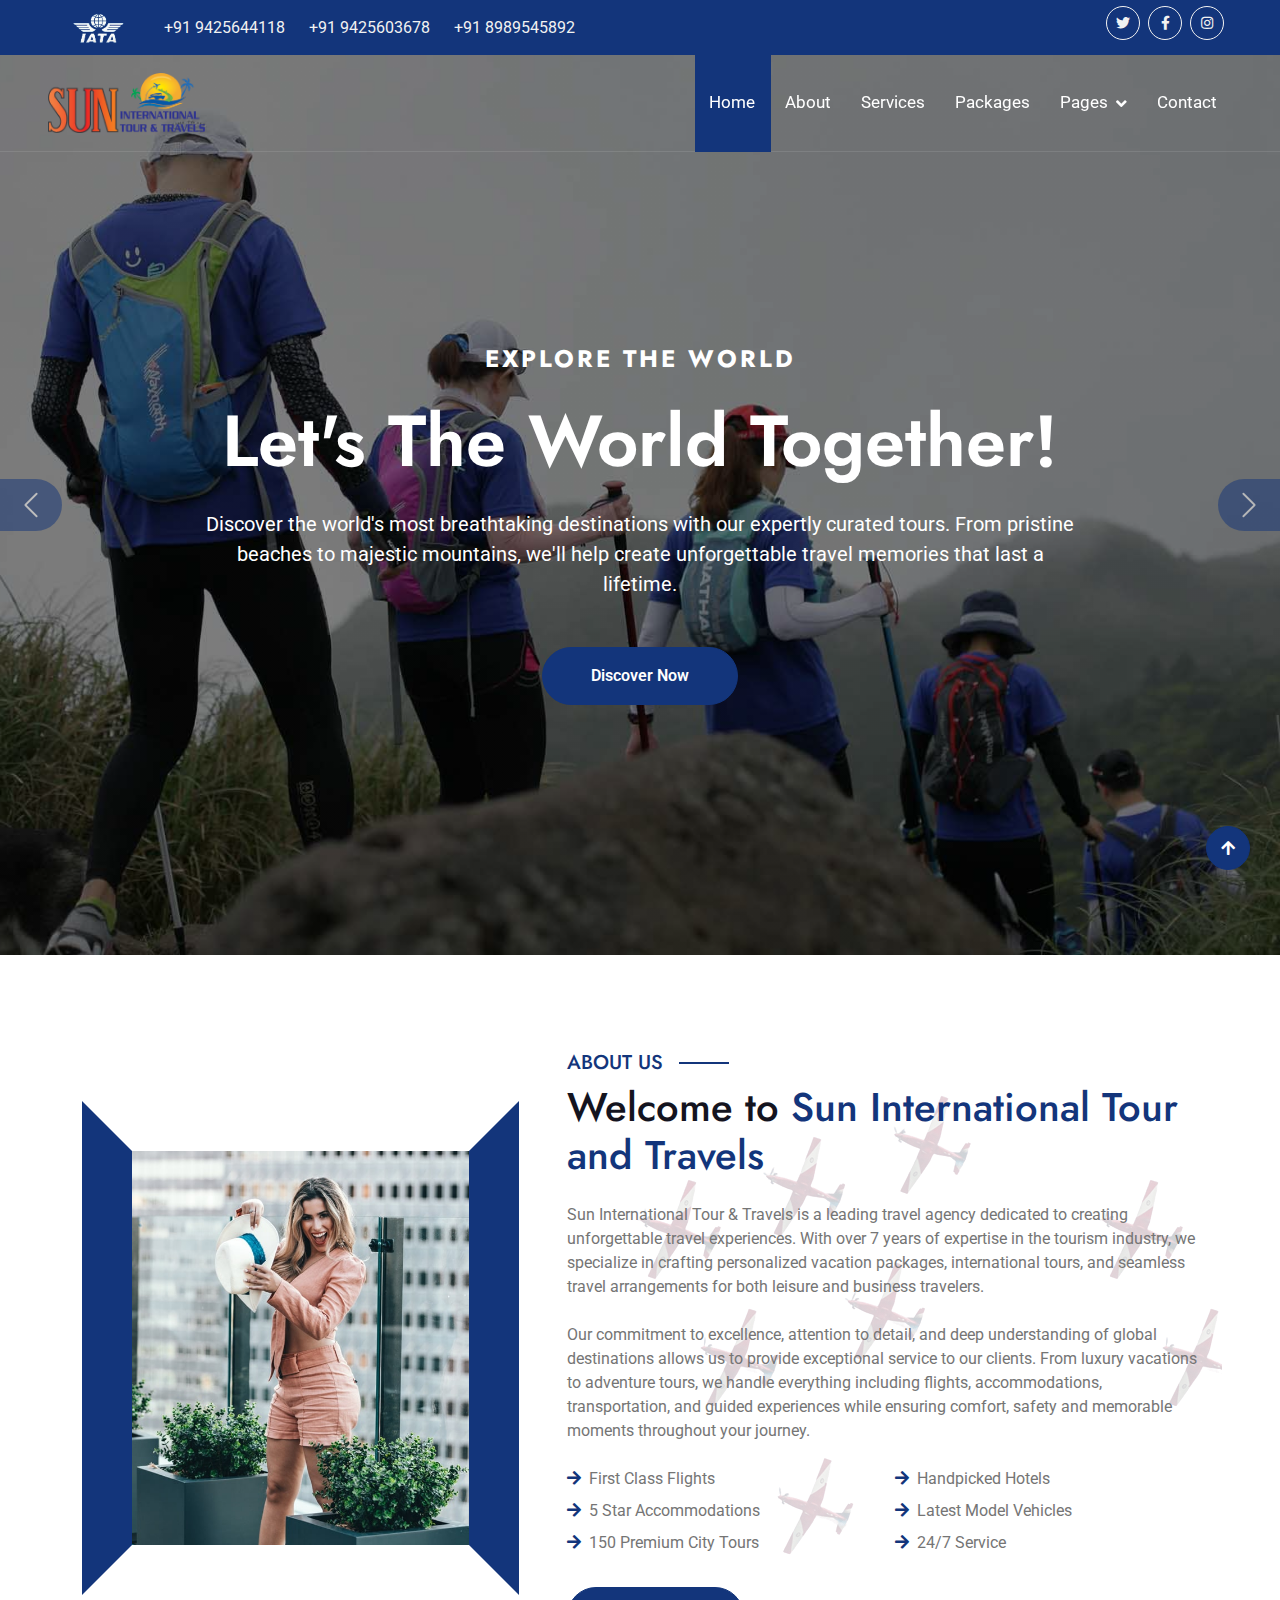
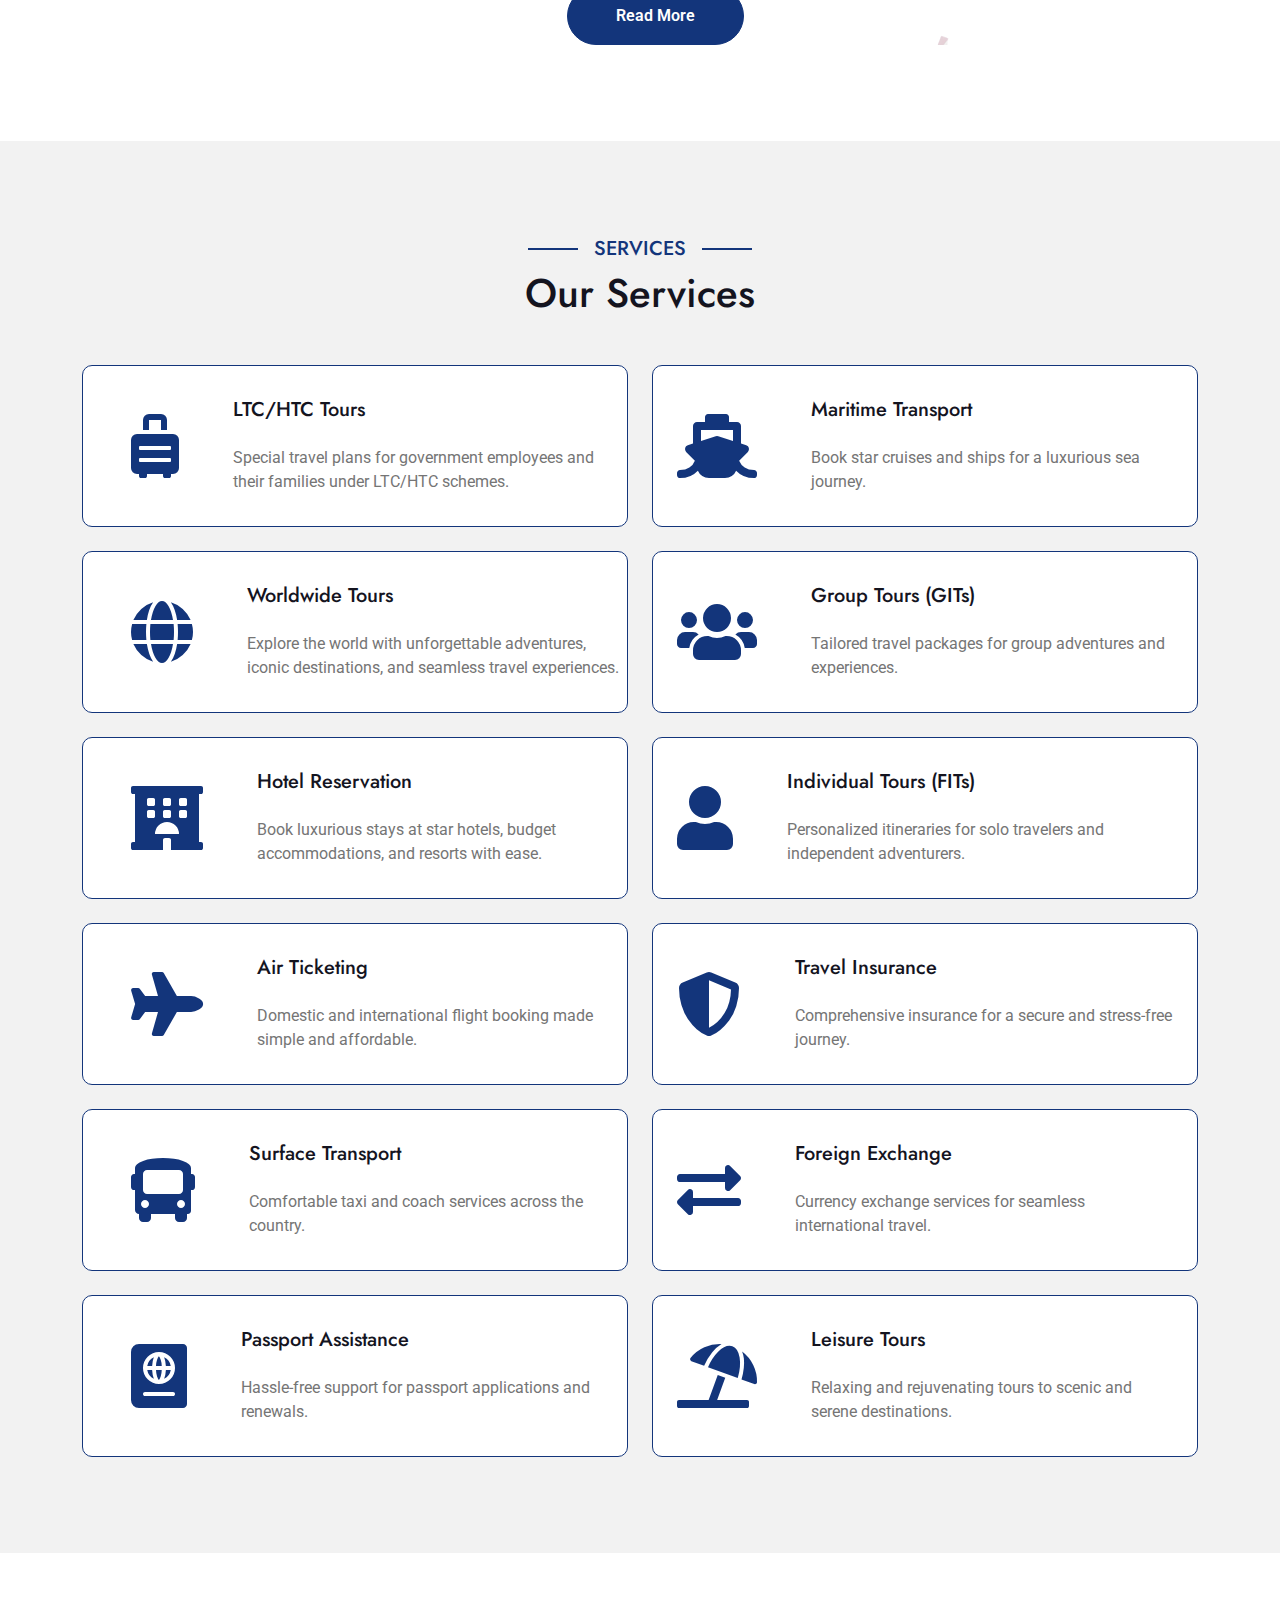
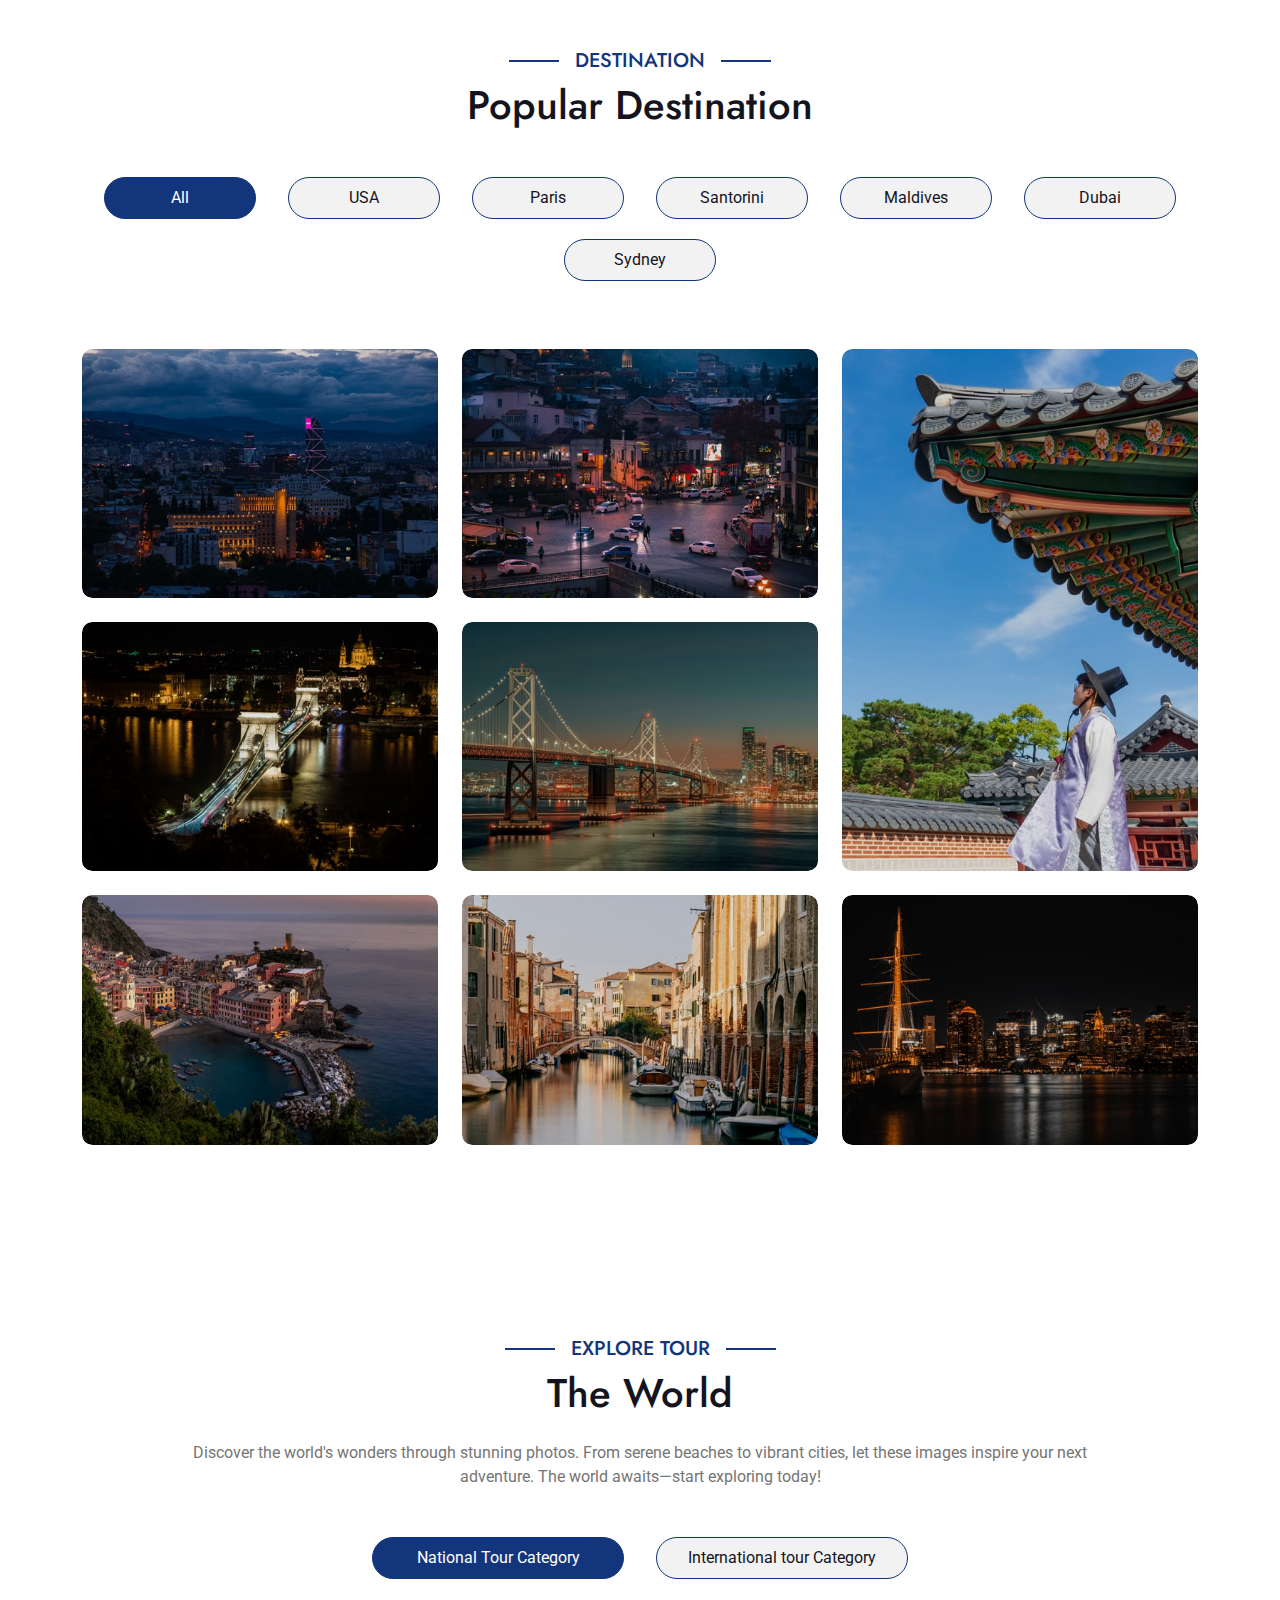
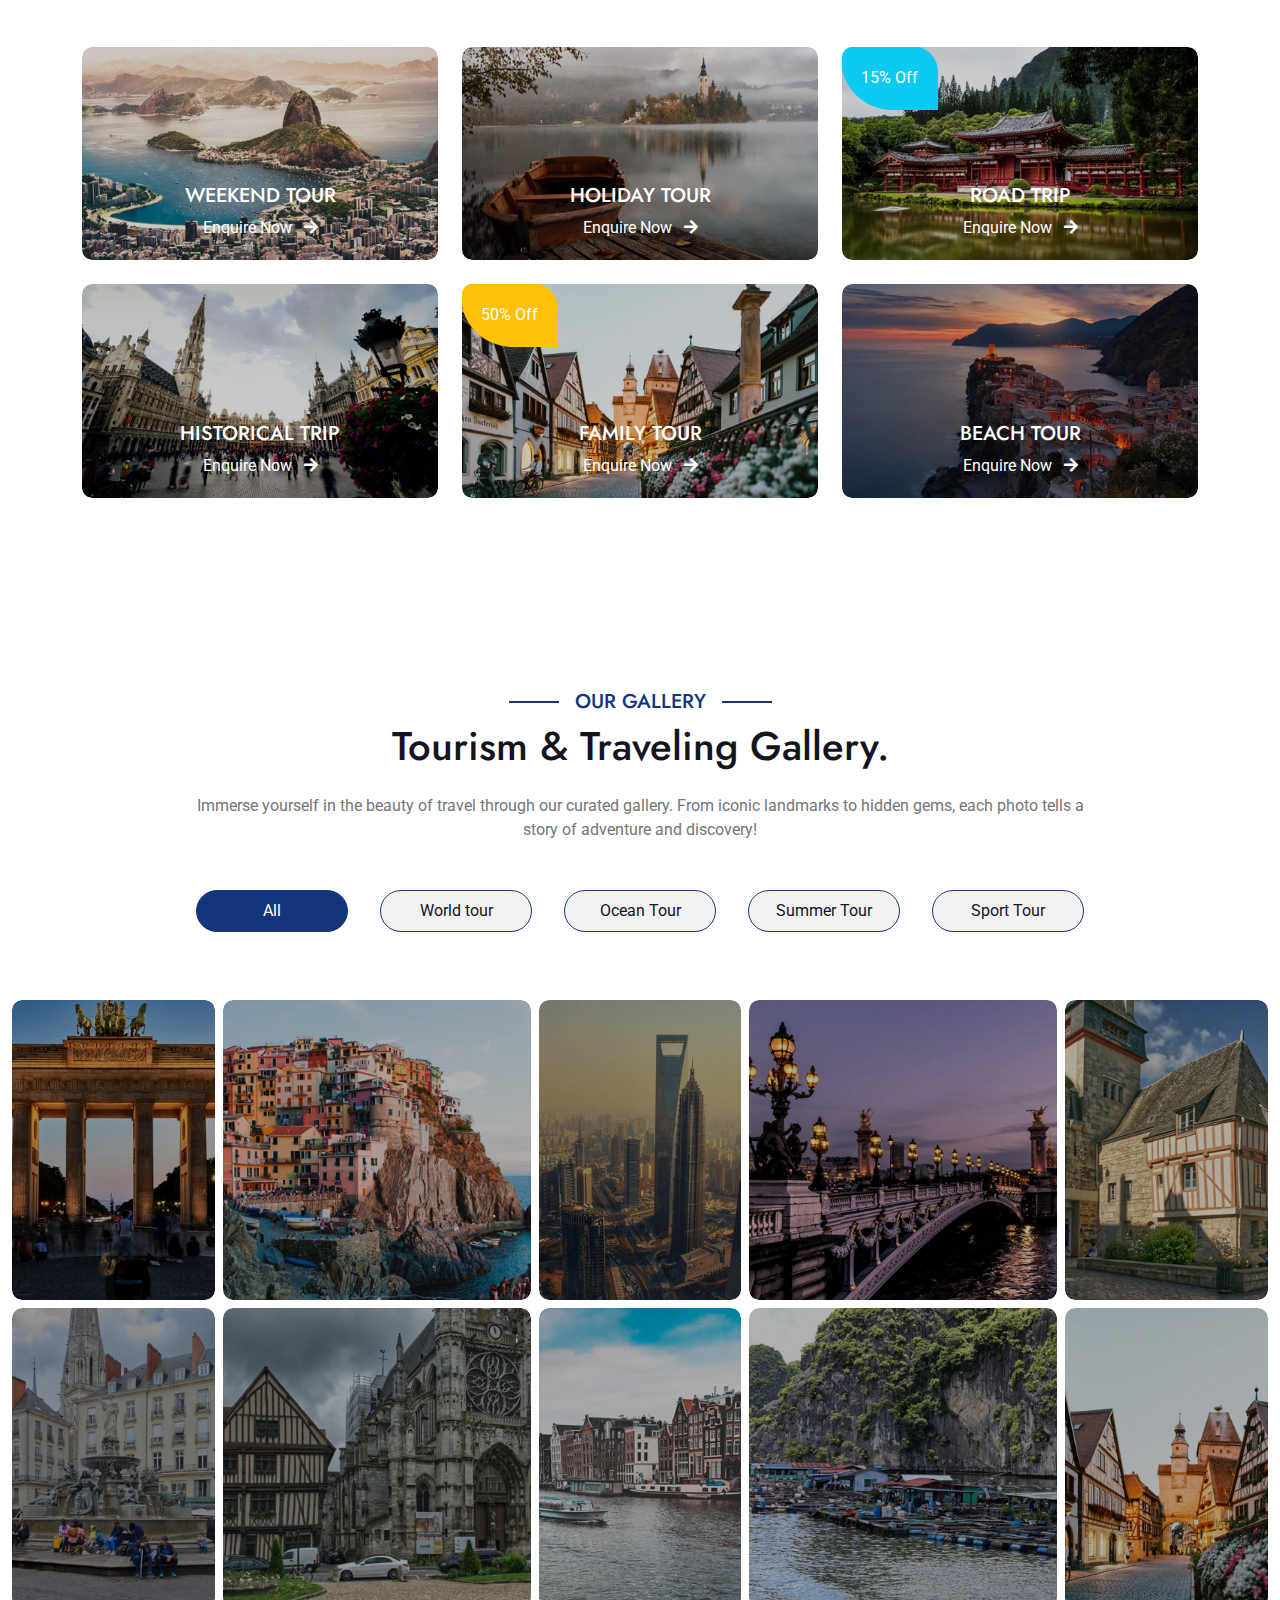
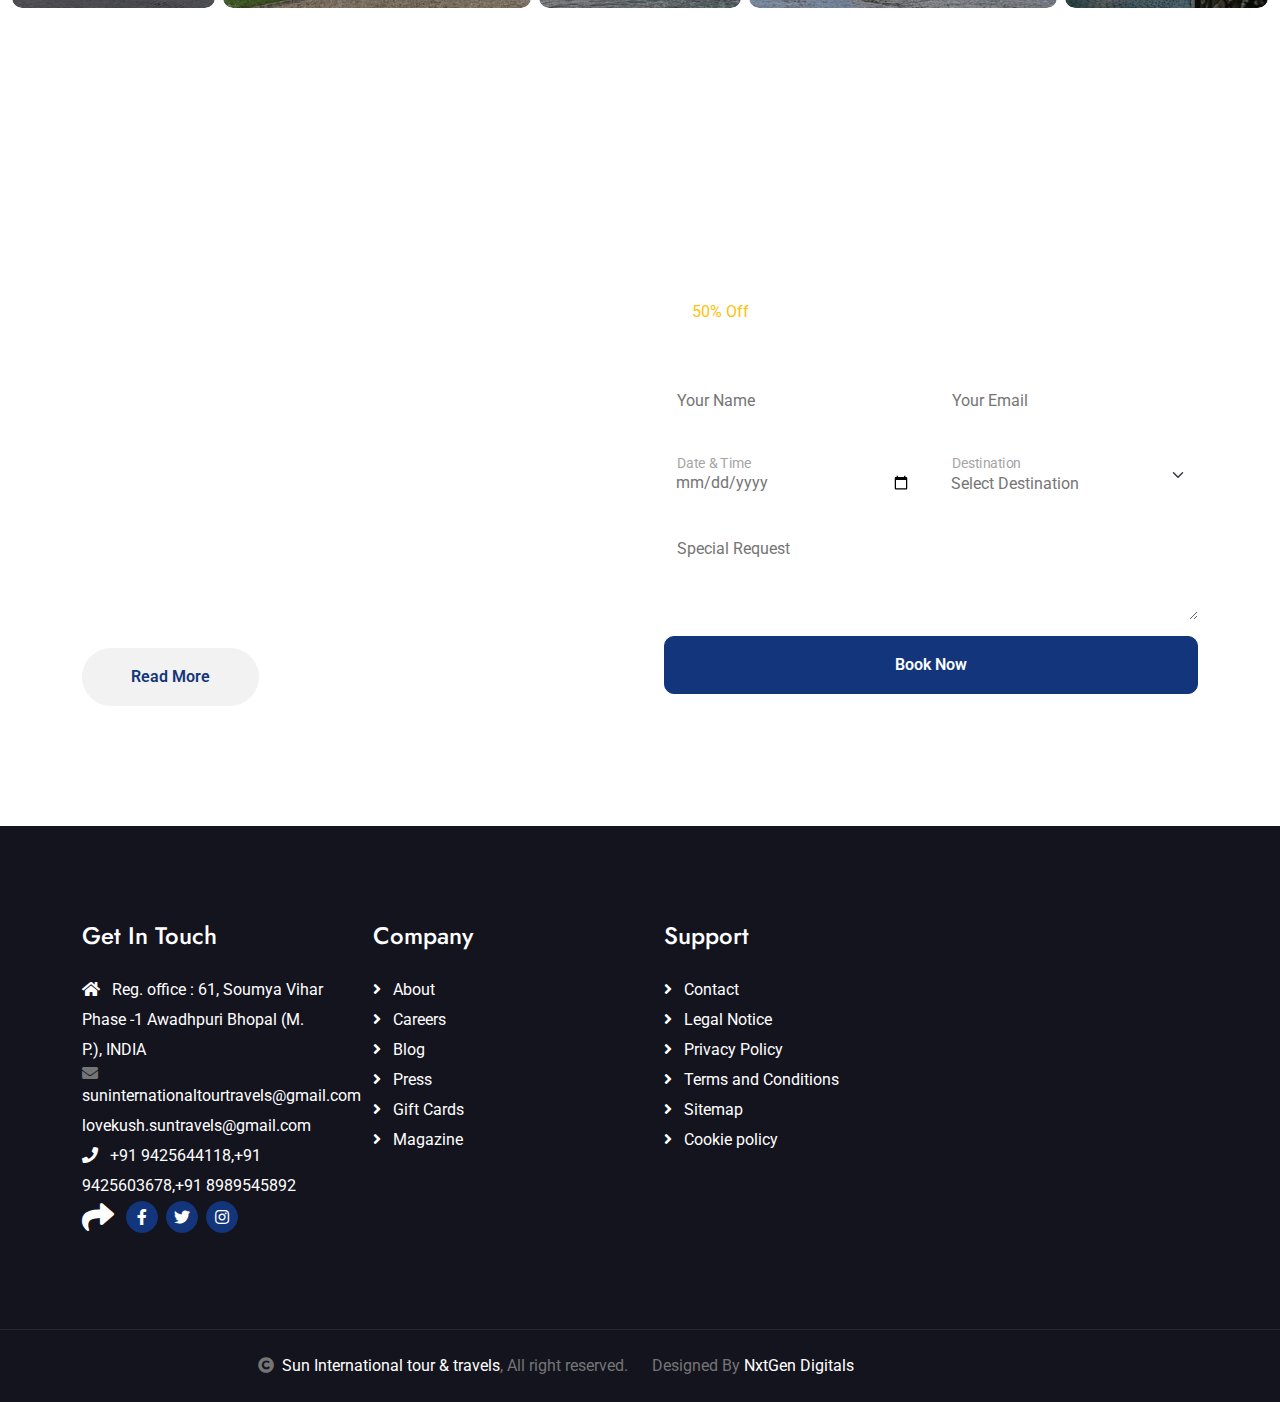
==== commit 07ba14dd: "update" ====
--- a/index.html
+++ b/index.html
@@ -52,9 +52,10 @@
                 <img src="img/iata_logo.png" alt="Logo" style="max-height: 55px; width: 100px;" class="me-3">
                
                 <!-- Phone Number Section with Two Numbers -->
-                 <div class="d-block  ">
-                    <a href="tel:+1234567890" class="text-light fs-6 d-block">+91 8319635430</a>
-                    <a href="tel:" class="text-light fs-6 d-block">+91 9425603678</a>
+                 <div class="d-flex gap-4  ">
+                    <a href="tel:9425644118" class="text-light fs-6 d-block">+91 9425644118</a>
+                    <a href="tel:9425603678" class="text-light fs-6 d-block">+91 9425603678</a>
+                    <a href="tel:8989545892" class="text-light fs-6 d-block">+91 8989545892</a>
                 </div>
             </div>
             <!-- Right Section with Social Media Icons -->
@@ -1439,10 +1440,12 @@
                 <div class="col-md-6 col-lg-6 col-xl-3">
                     <div class="footer-item d-flex flex-column">
                         <h4 class="mb-4 text-white">Get In Touch</h4>
-                        <<a href=""><i class="fas fa-home me-2"></i> Reg. office : 61, Soumya Vihar Phase -1 Awadhpuri
+                        <a href=""><i class="fas fa-home me-2"></i> Reg. office : 61, Soumya Vihar Phase -1 Awadhpuri
                             Bhopal (M. P.), INDIA</a>
-                            <a href=""><i class="fas fa-envelope me-2"></i> suninternationaltourtravels.com</a>
-                            <a href=""><i class="fas fa-phone me-2"></i> +91 9425603678</a>
+                            <i class="fas fa-envelope me-2"></i>
+                            <a href=""> suninternationaltourtravels@gmail.com</a>
+                            <a href=""> lovekush.suntravels@gmail.com</a>
+                            <a href=""><i class="fas fa-phone me-2"></i> +91 9425644118,+91 9425603678,+91 8989545892</a>
 
                             <div class="d-flex align-items-center">
                                 <i class="fas fa-share fa-2x text-white me-2"></i>
@@ -1452,8 +1455,7 @@
                                         class="fab fa-twitter"></i></a>
                                 <a class="btn-square btn btn-primary rounded-circle mx-1" href=""><i
                                         class="fab fa-instagram"></i></a>
-                                <a class="btn-square btn btn-primary rounded-circle mx-1" href=""><i
-                                        class="fab fa-linkedin-in"></i></a>
+                               
                             </div>
                     </div>
                 </div>
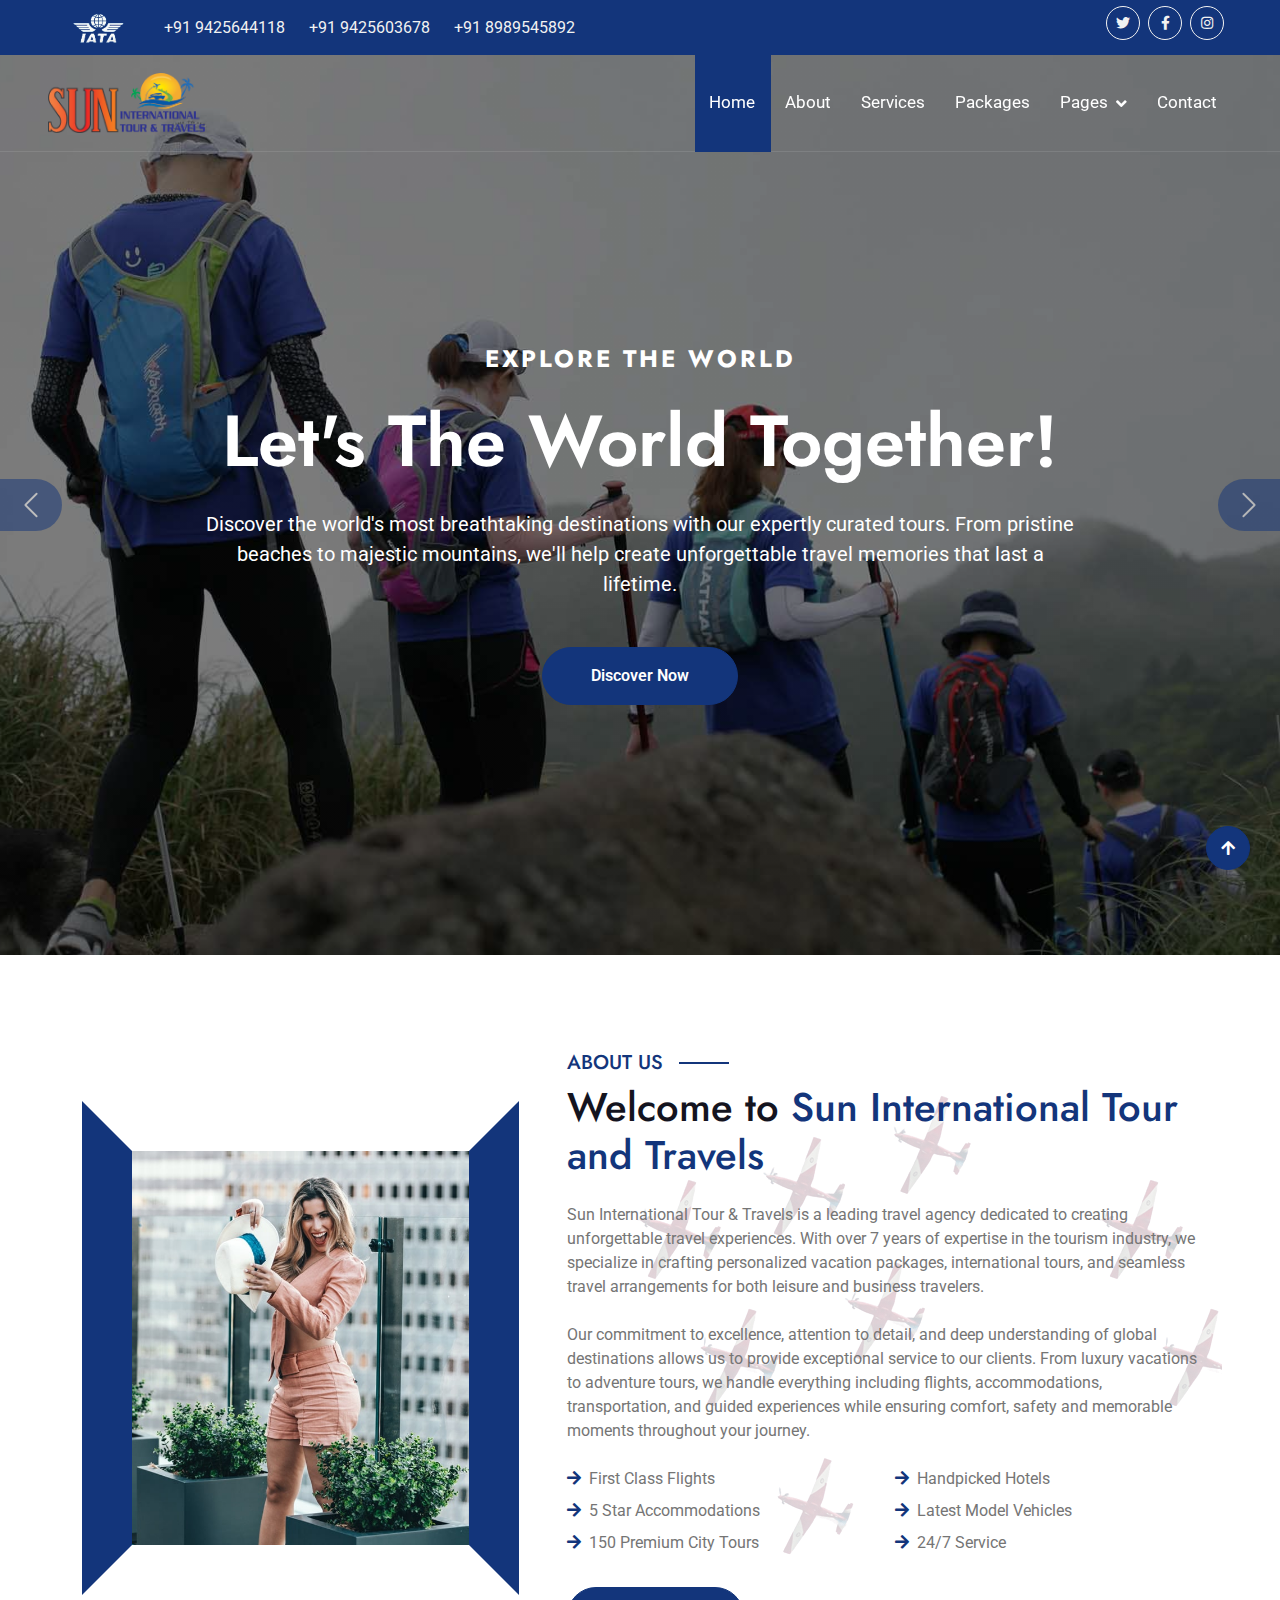
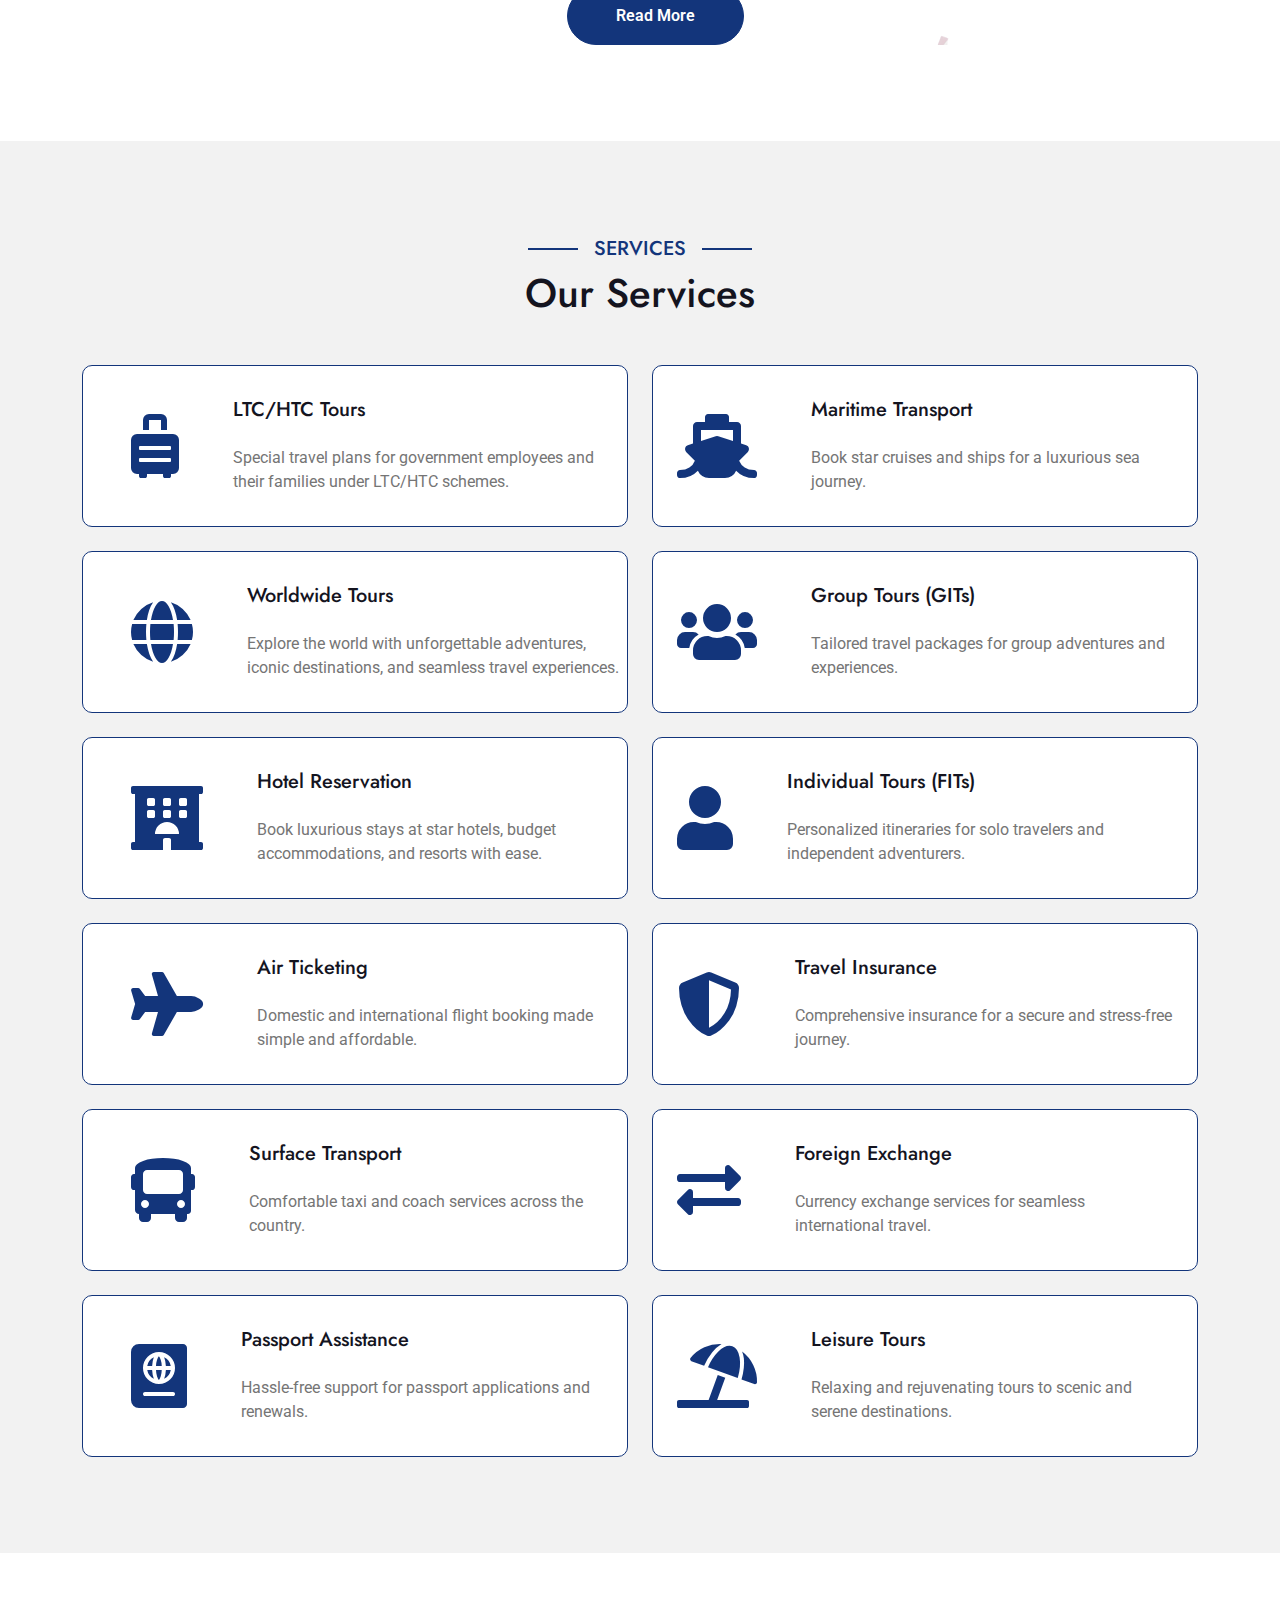
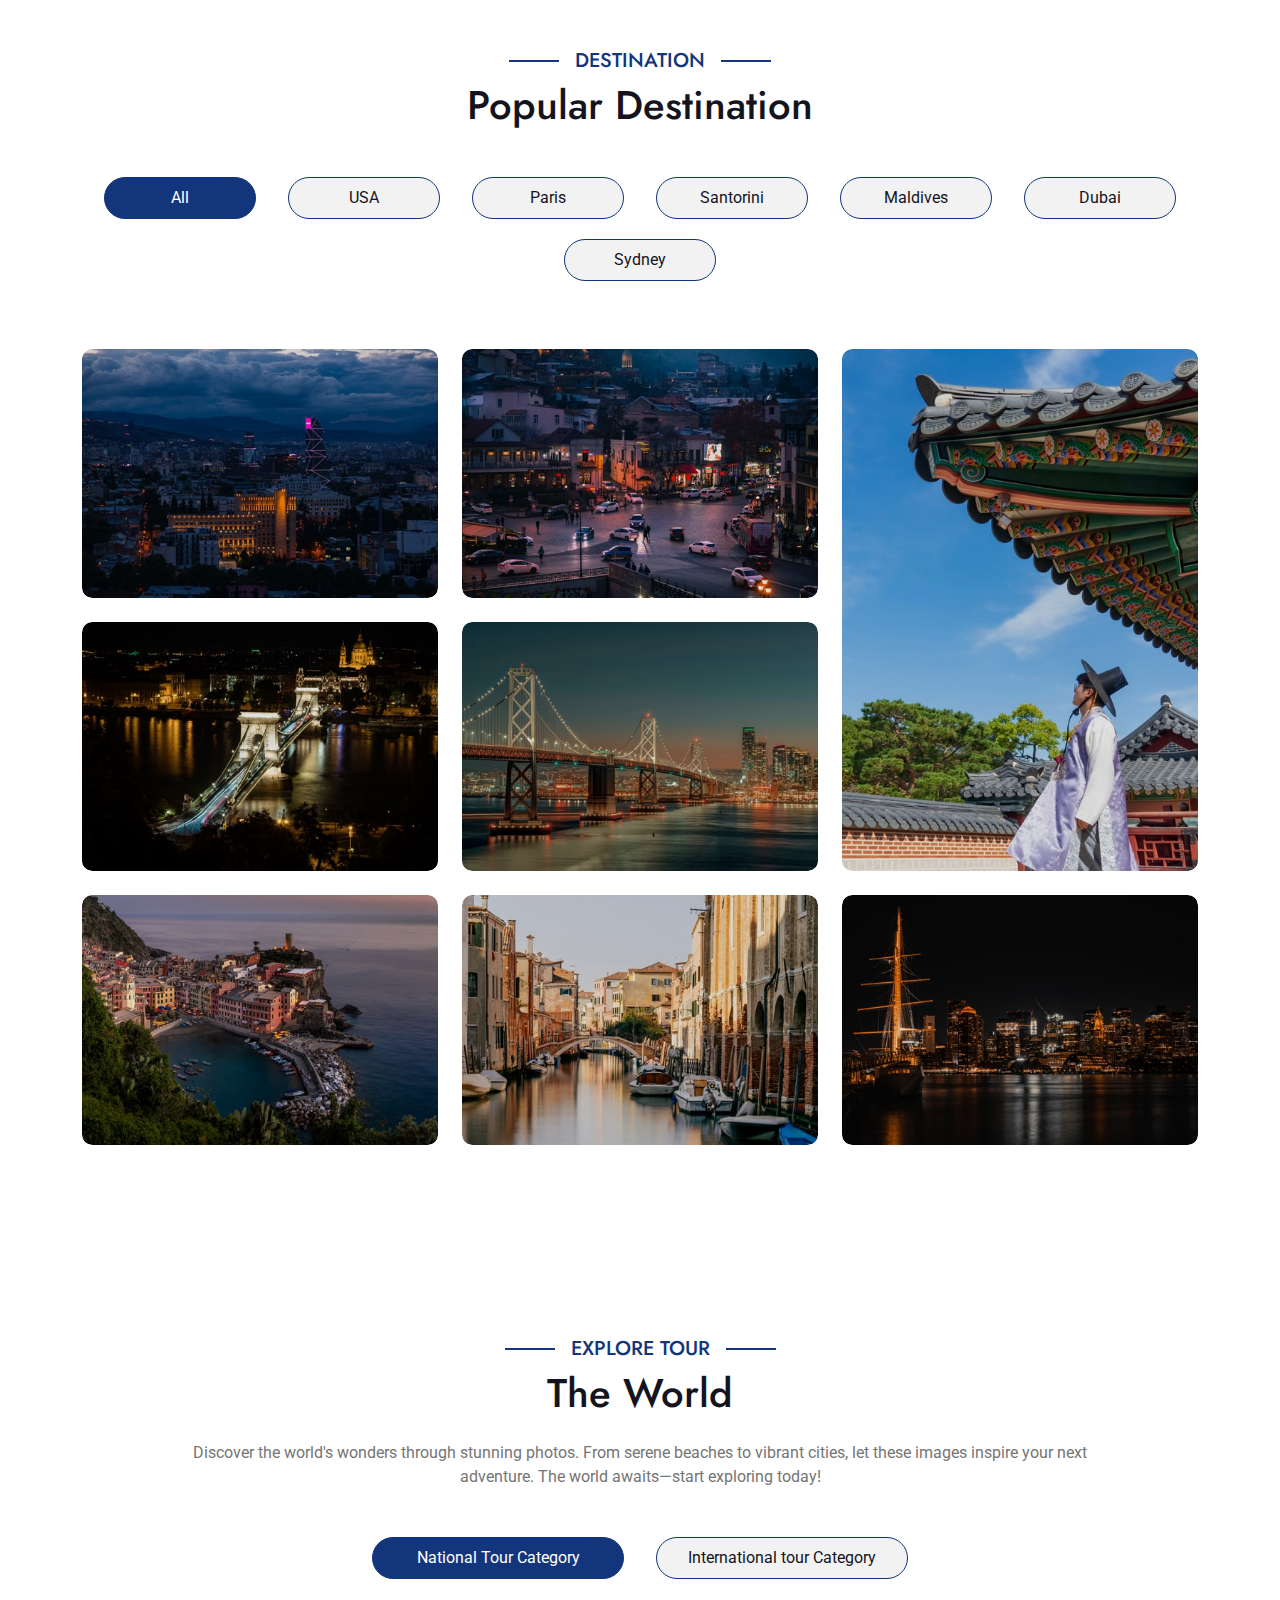
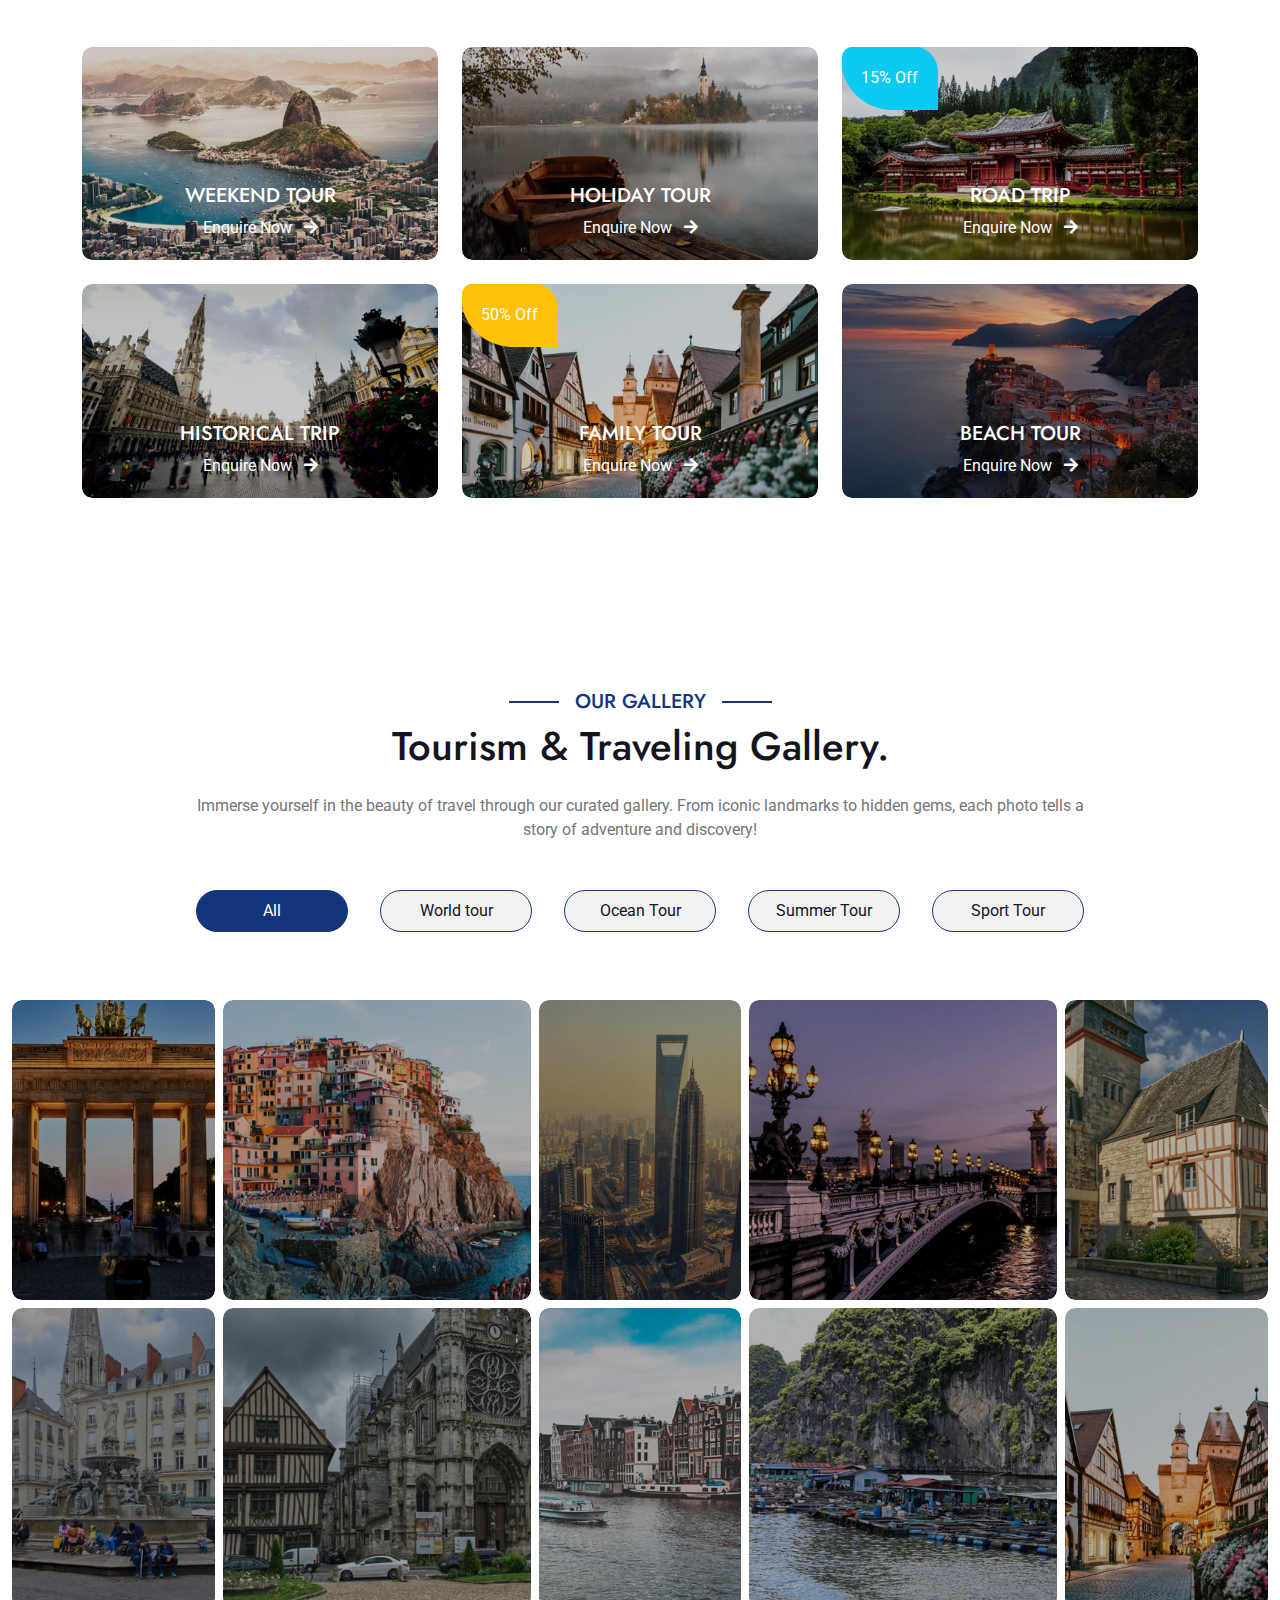
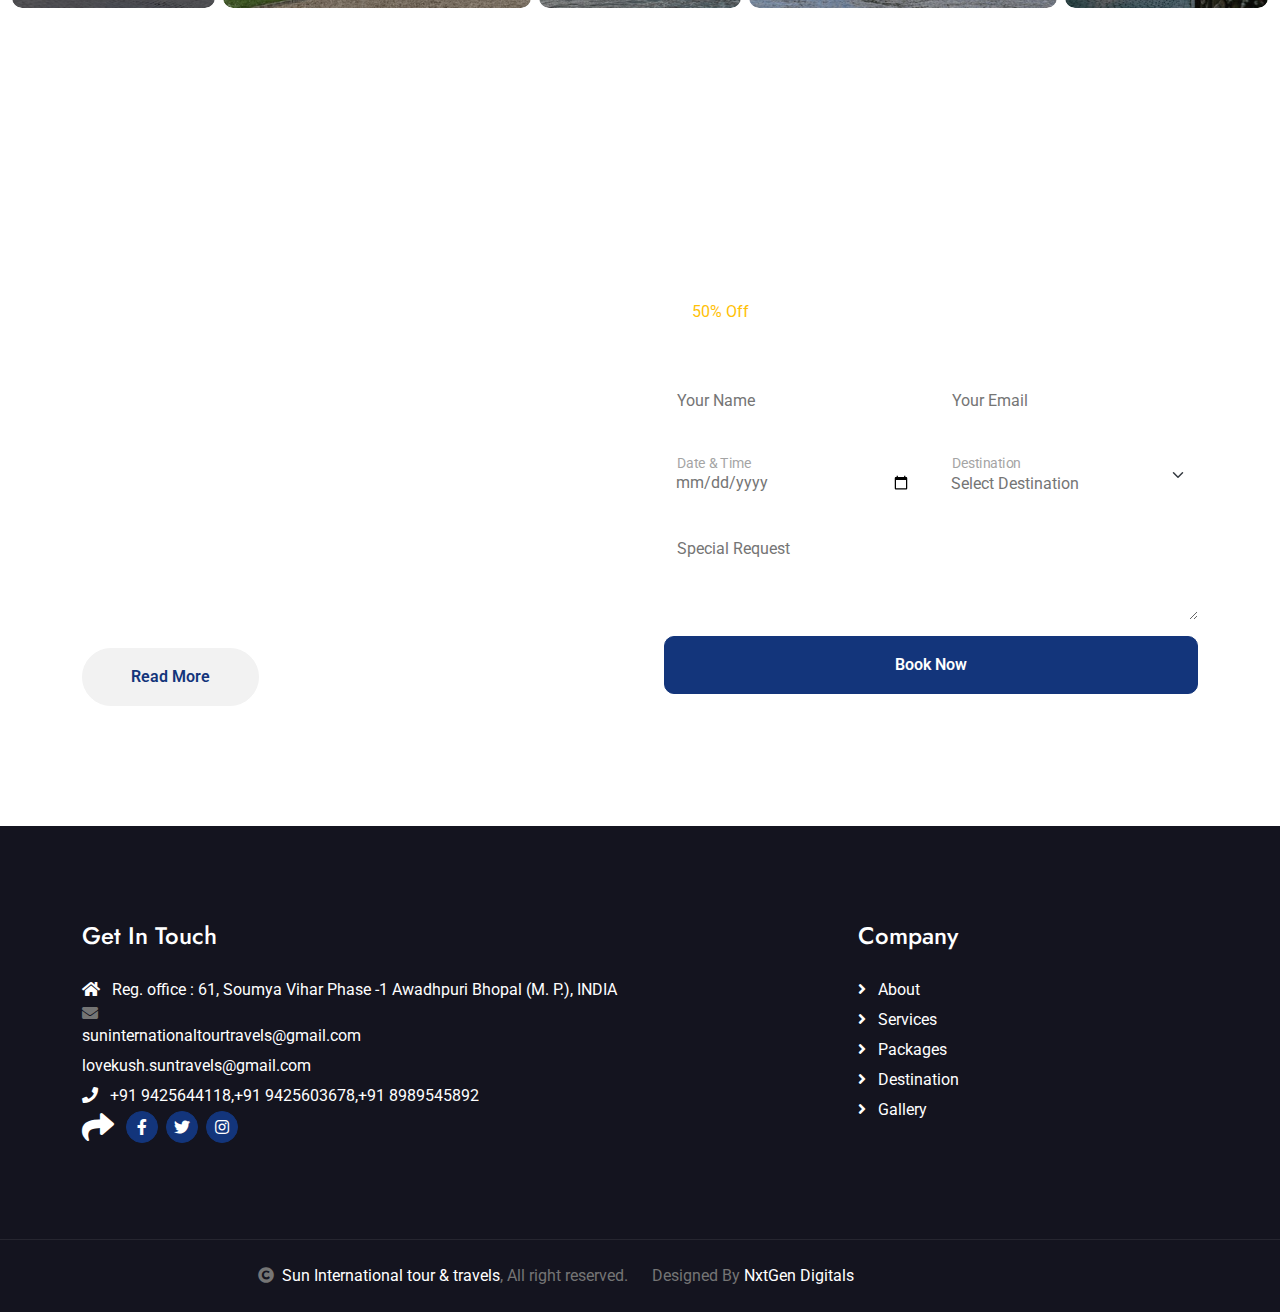
==== commit 6d06f763: "kjsdhfsa" ====
--- a/index.html
+++ b/index.html
@@ -1437,7 +1437,7 @@
     <div class="container-fluid footer py-5">
         <div class="container py-5">
             <div class="row g-5">
-                <div class="col-md-6 col-lg-6 col-xl-3">
+                <div class="col-md-6 col-lg-6 col-xl-8">
                     <div class="footer-item d-flex flex-column">
                         <h4 class="mb-4 text-white">Get In Touch</h4>
                         <a href=""><i class="fas fa-home me-2"></i> Reg. office : 61, Soumya Vihar Phase -1 Awadhpuri
@@ -1462,25 +1462,15 @@
                 <div class="col-md-6 col-lg-6 col-xl-3">
                     <div class="footer-item d-flex flex-column">
                         <h4 class="mb-4 text-white">Company</h4>
-                        <a href=""><i class="fas fa-angle-right me-2"></i> About</a>
-                        <a href=""><i class="fas fa-angle-right me-2"></i> Careers</a>
-                        <a href=""><i class="fas fa-angle-right me-2"></i> Blog</a>
-                        <a href=""><i class="fas fa-angle-right me-2"></i> Press</a>
-                        <a href=""><i class="fas fa-angle-right me-2"></i> Gift Cards</a>
-                        <a href=""><i class="fas fa-angle-right me-2"></i> Magazine</a>
-                    </div>
-                </div>
-                <div class="col-md-6 col-lg-6 col-xl-3">
-                    <div class="footer-item d-flex flex-column">
-                        <h4 class="mb-4 text-white">Support</h4>
-                        <a href=""><i class="fas fa-angle-right me-2"></i> Contact</a>
-                        <a href=""><i class="fas fa-angle-right me-2"></i> Legal Notice</a>
-                        <a href=""><i class="fas fa-angle-right me-2"></i> Privacy Policy</a>
-                        <a href=""><i class="fas fa-angle-right me-2"></i> Terms and Conditions</a>
-                        <a href=""><i class="fas fa-angle-right me-2"></i> Sitemap</a>
-                        <a href=""><i class="fas fa-angle-right me-2"></i> Cookie policy</a>
-                    </div>
-                </div>
+                       <a href="./about.html"><i class="fas fa-angle-right me-2"></i> About</a>
+                        <a href="./services.html"><i class="fas fa-angle-right me-2"></i> Services</a>
+                        
+                        <a href="./packages.html"><i class="fas fa-angle-right me-2"></i> Packages</a>
+                        <a href="./destination.html"><i class="fas fa-angle-right me-2"></i> Destination</a>
+                        <a href="./gallery.html"><i class="fas fa-angle-right me-2"></i> Gallery</a>
+                    </div>
+                </div>
+                 
 
             </div>
         </div>
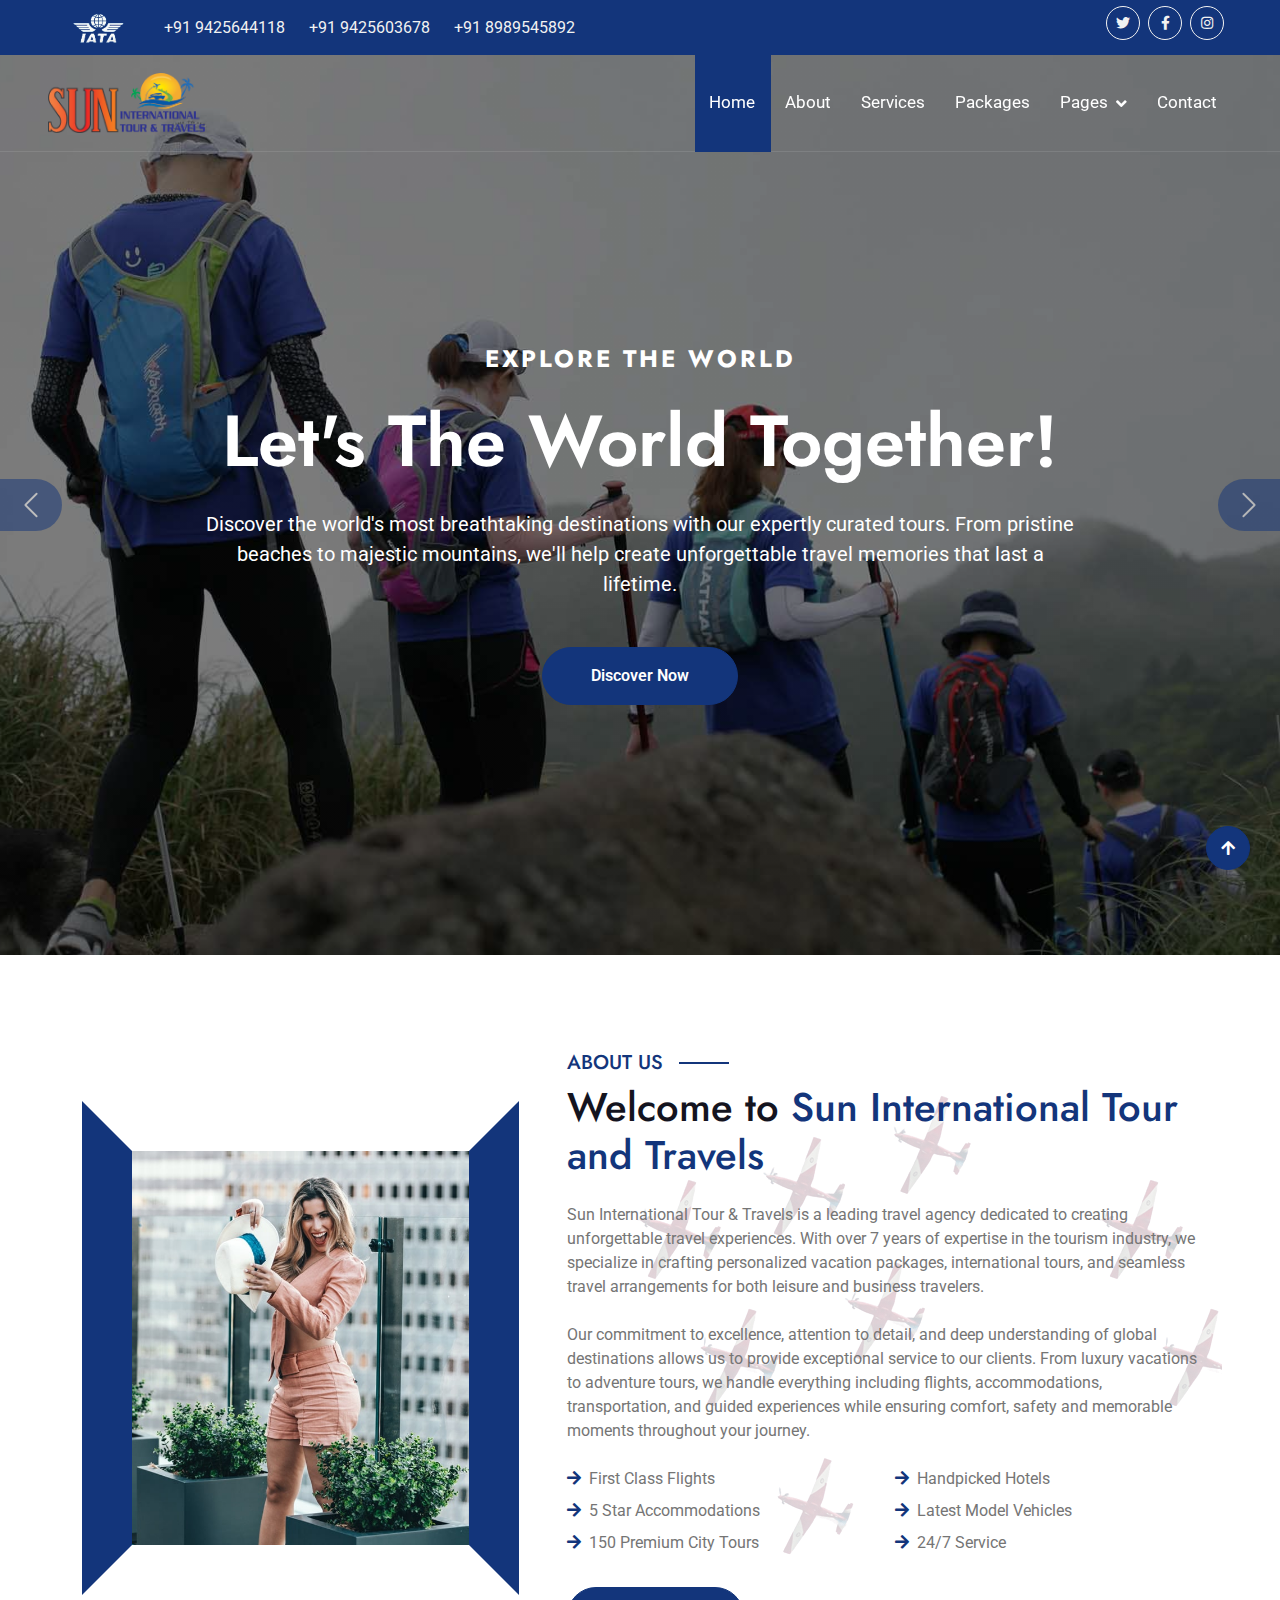
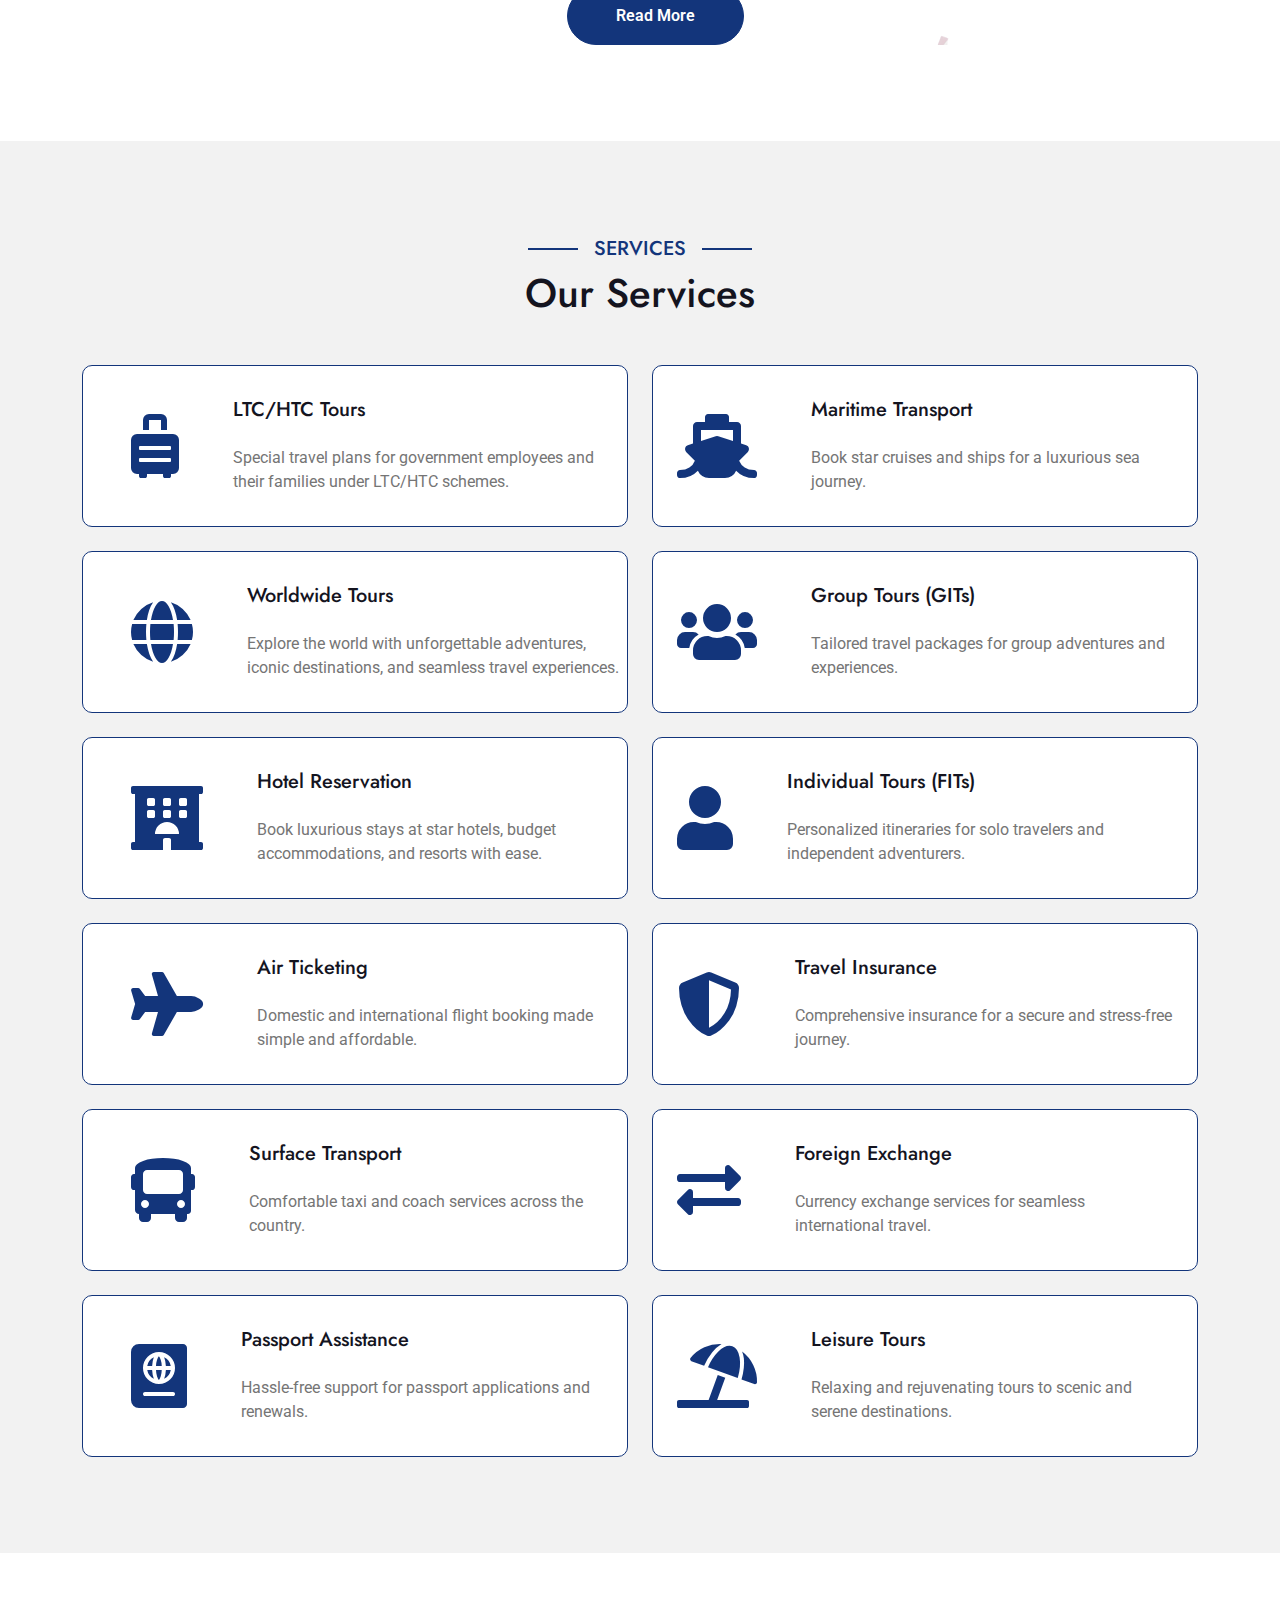
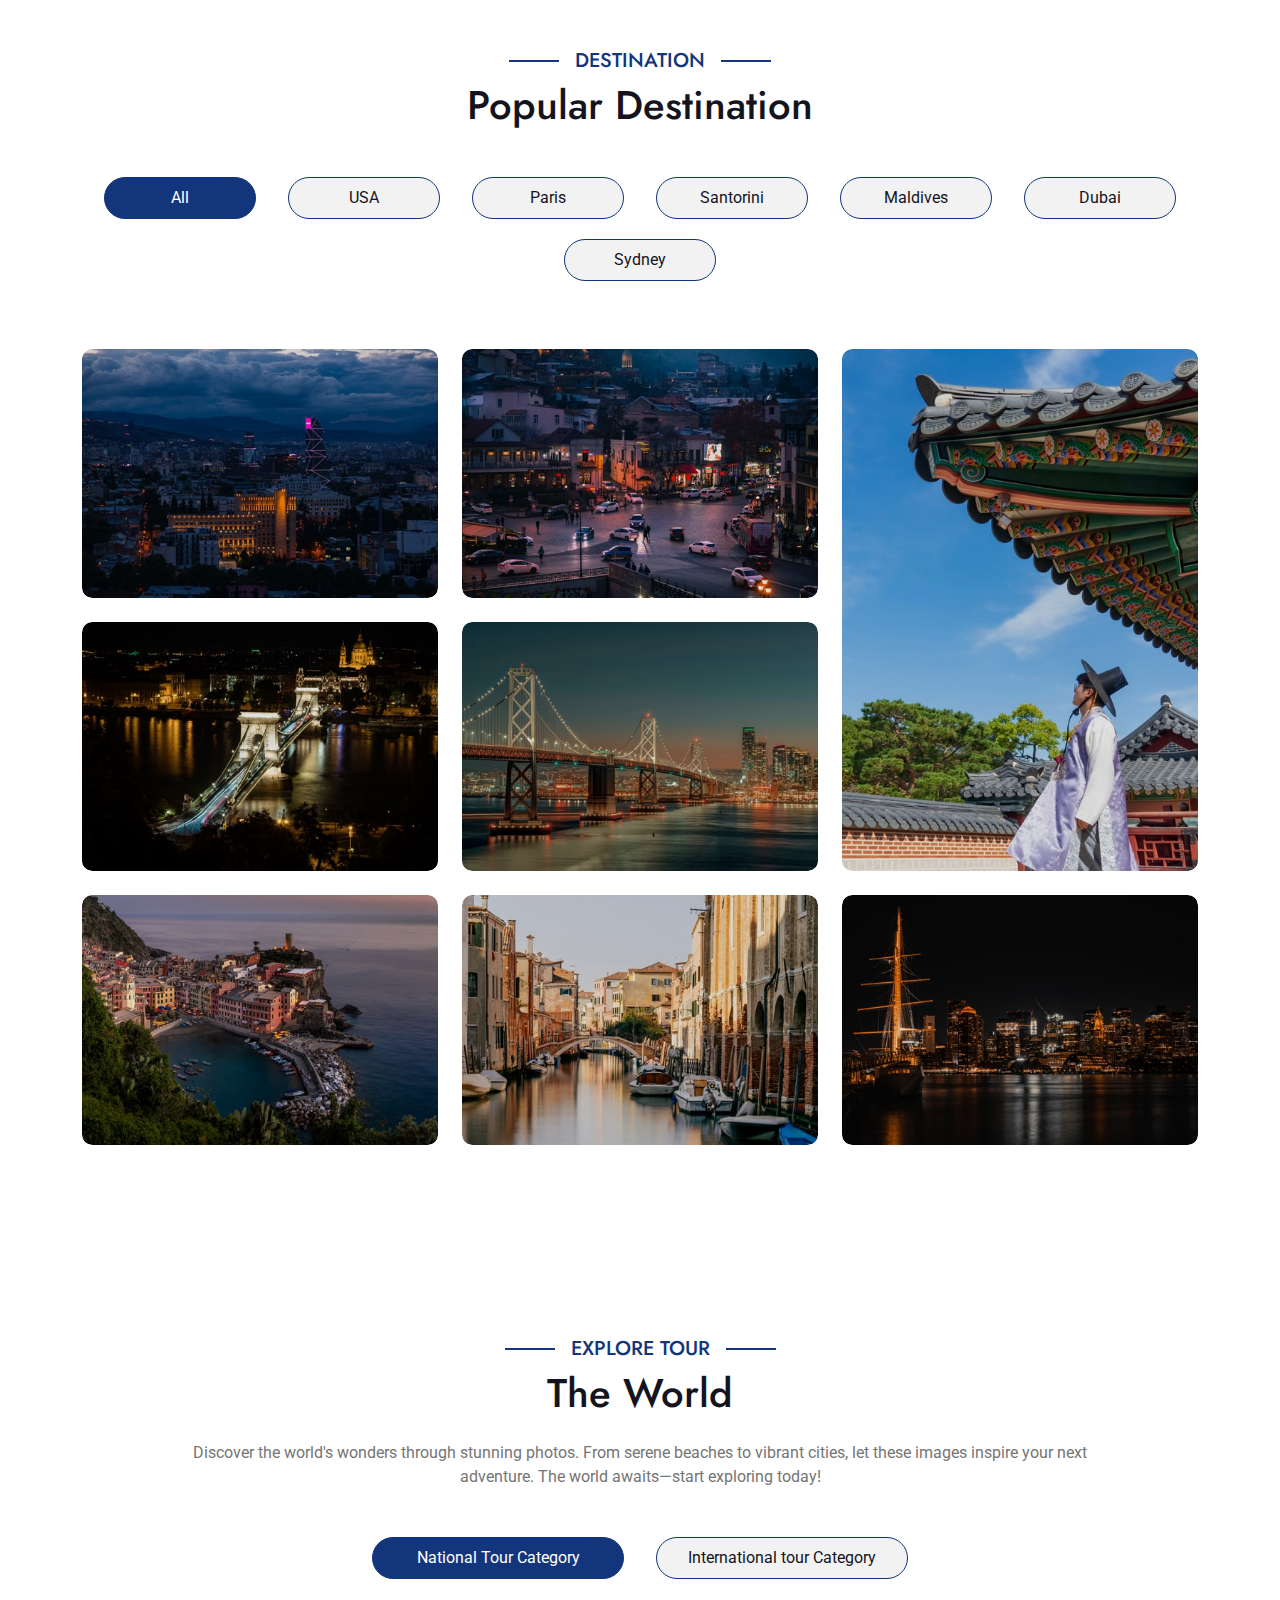
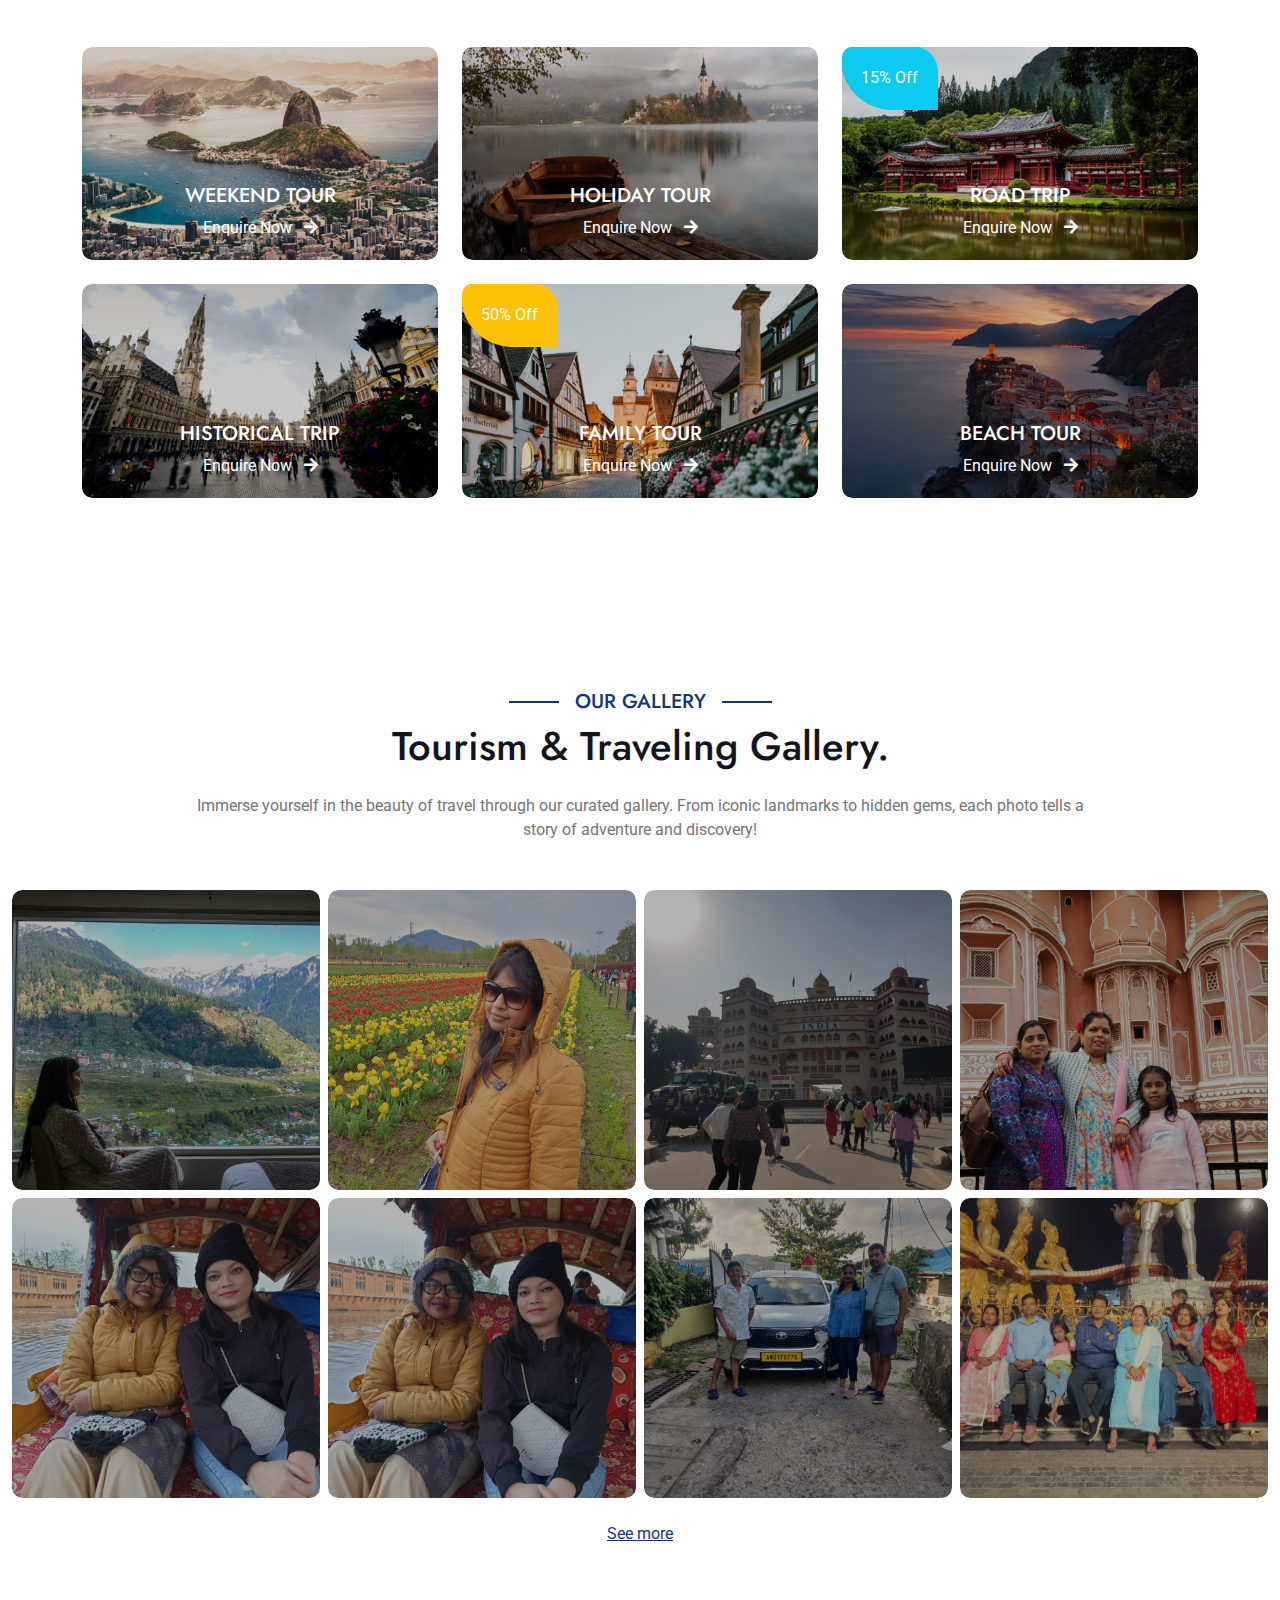
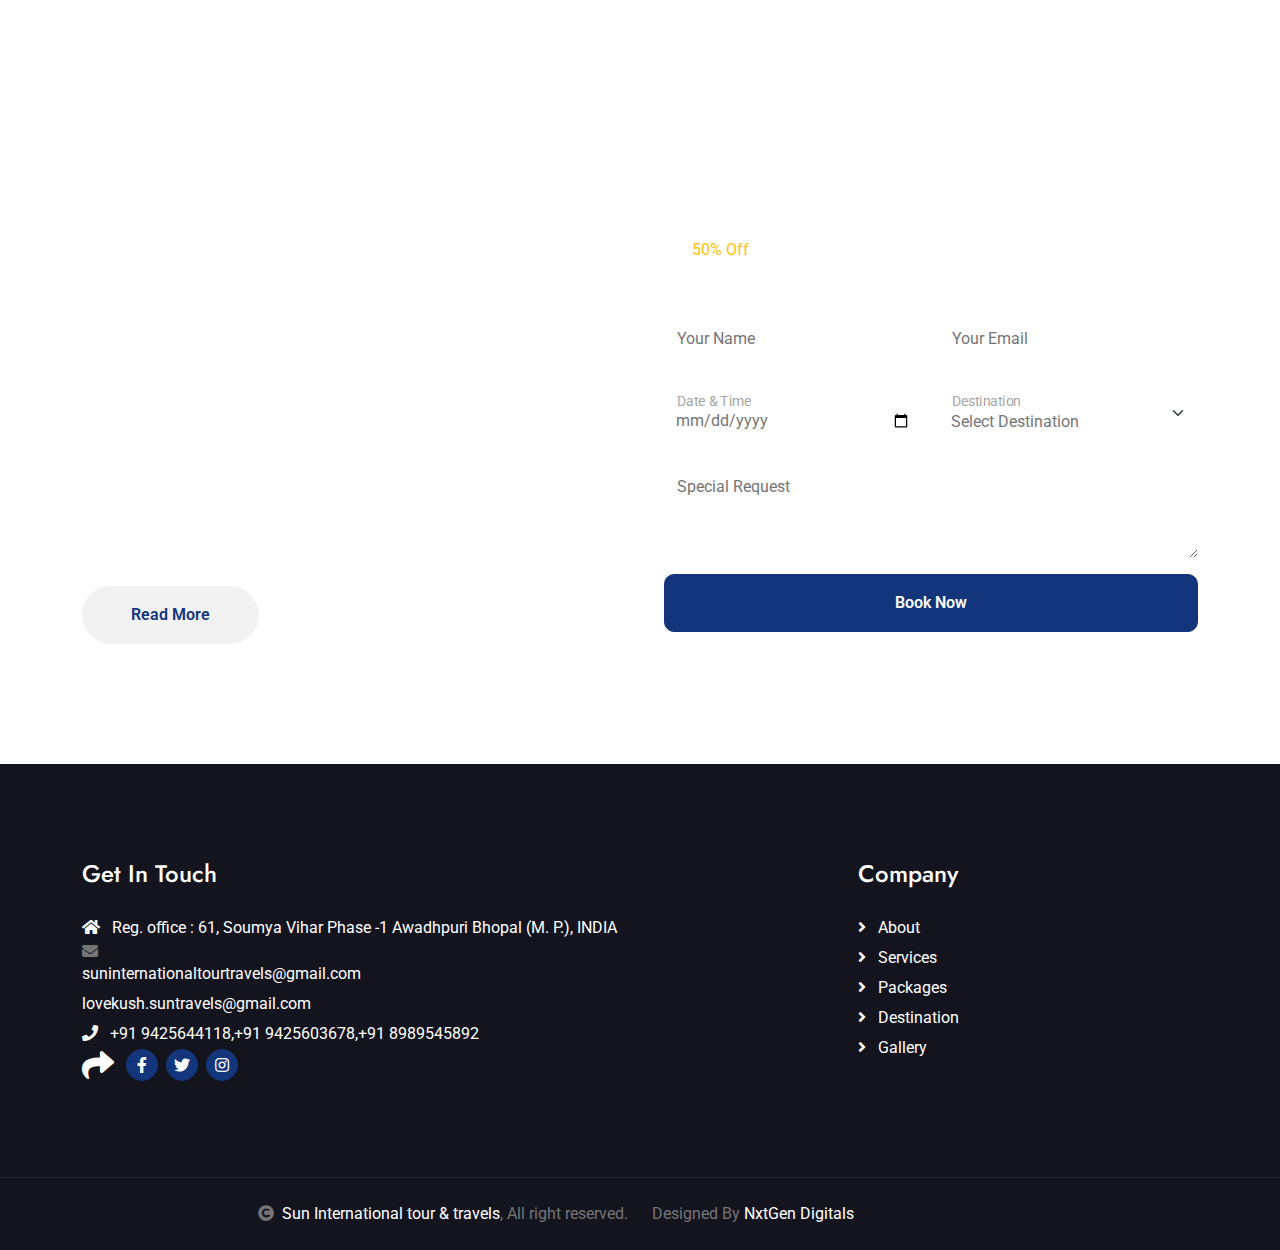
==== commit 476543a4: "sdfa" ====
--- a/index.html
+++ b/index.html
@@ -962,349 +962,18 @@
             </p>
         </div>
         <div class="tab-class text-center">
-            <ul class="nav nav-pills d-inline-flex justify-content-center mb-5">
-                <li class="nav-item">
-                    <a class="d-flex mx-3 py-2 border border-primary bg-light rounded-pill active" data-bs-toggle="pill"
-                        href="#GalleryTab-1">
-                        <span class="text-dark" style="width: 150px;">All</span>
-                    </a>
-                </li>
-                <li class="nav-item">
-                    <a class="d-flex py-2 mx-3 border border-primary bg-light rounded-pill" data-bs-toggle="pill"
-                        href="#GalleryTab-2">
-                        <span class="text-dark" style="width: 150px;">World tour</span>
-                    </a>
-                </li>
-                <li class="nav-item">
-                    <a class="d-flex mx-3 py-2 border border-primary bg-light rounded-pill" data-bs-toggle="pill"
-                        href="#GalleryTab-3">
-                        <span class="text-dark" style="width: 150px;">Ocean Tour</span>
-                    </a>
-                </li>
-                <li class="nav-item">
-                    <a class="d-flex mx-3 py-2 border border-primary bg-light rounded-pill" data-bs-toggle="pill"
-                        href="#GalleryTab-4">
-                        <span class="text-dark" style="width: 150px;">Summer Tour</span>
-                    </a>
-                </li>
-                <li class="nav-item">
-                    <a class="d-flex mx-3 py-2 border border-primary bg-light rounded-pill" data-bs-toggle="pill"
-                        href="#GalleryTab-5">
-                        <span class="text-dark" style="width: 150px;">Sport Tour</span>
-                    </a>
-                </li>
-            </ul>
-
+            
             <div class="tab-content">
                 <div id="GalleryTab-1" class="tab-pane fade show p-0 active">
-                    <div class="row g-2">
-                        <div class="col-sm-6 col-md-6 col-lg-4 col-xl-2">
-                            <div class="gallery-item h-100">
-                                <img src="img/gallery-1.jpg" class="img-fluid w-100 h-100 rounded" alt="Image">
-                                <div class="gallery-content">
-                                    <div class="gallery-info">
-                                        <h5 class="text-white text-uppercase mb-2">World Tour</h5>
-                                        <a href="contact.html" class="btn-hover text-white">Enquire Now <i
-                                                class="fa fa-arrow-right ms-2"></i></a>
-                                    </div>
-                                </div>
-                                <div class="gallery-plus-icon">
-                                    <a href="img/gallery-1.jpg" data-lightbox="gallery-1" class="my-auto"><i
-                                            class="fas fa-plus fa-2x text-white"></i></a>
-                                </div>
-                            </div>
-                        </div>
-                        <div class="col-sm-6 col-md-6 col-lg-4 col-xl-3">
-                            <div class="gallery-item h-100">
-                                <img src="img/gallery-2.jpg" class="img-fluid w-100 h-100 rounded" alt="Image">
-                                <div class="gallery-content">
-                                    <div class="gallery-info">
-                                        <h5 class="text-white text-uppercase mb-2">World Tour</h5>
-                                        <a href="contact.html" class="btn-hover text-white">Enquire Now <i
-                                                class="fa fa-arrow-right ms-2"></i></a>
-                                    </div>
-                                </div>
-                                <div class="gallery-plus-icon">
-                                    <a href="img/gallery-2.jpg" data-lightbox="gallery-2" class="my-auto"><i
-                                            class="fas fa-plus fa-2x text-white"></i></a>
-                                </div>
-                            </div>
-                        </div>
-                        <div class="col-sm-6 col-md-6 col-lg-4 col-xl-2">
-                            <div class="gallery-item h-100">
-                                <img src="img/gallery-3.jpg" class="img-fluid w-100 h-100 rounded" alt="Image">
-                                <div class="gallery-content">
-                                    <div class="gallery-info">
-                                        <h5 class="text-white text-uppercase mb-2">World Tour</h5>
-                                        <a href="contact.html" class="btn-hover text-white">Enquire Now <i
-                                                class="fa fa-arrow-right ms-2"></i></a>
-                                    </div>
-                                </div>
-                                <div class="gallery-plus-icon">
-                                    <a href="img/gallery-3.jpg" data-lightbox="gallery-3" class="my-auto"><i
-                                            class="fas fa-plus fa-2x text-white"></i></a>
-                                </div>
-                            </div>
-                        </div>
-                        <div class="col-sm-6 col-md-6 col-lg-4 col-xl-3">
-                            <div class="gallery-item h-100">
-                                <img src="img/gallery-4.jpg" class="img-fluid w-100 h-100 rounded" alt="Image">
-                                <div class="gallery-content">
-                                    <div class="gallery-info">
-                                        <h5 class="text-white text-uppercase mb-2">World Tour</h5>
-                                        <a href="contact.html" class="btn-hover text-white">Enquire Now <i
-                                                class="fa fa-arrow-right ms-2"></i></a>
-                                    </div>
-                                </div>
-                                <div class="gallery-plus-icon">
-                                    <a href="img/gallery-4.jpg" data-lightbox="gallery-4" class="my-auto"><i
-                                            class="fas fa-plus fa-2x text-white"></i></a>
-                                </div>
-                            </div>
-                        </div>
-                        <div class="col-sm-6 col-md-6 col-lg-4 col-xl-2">
-                            <div class="gallery-item h-100">
-                                <img src="img/gallery-5.jpg" class="img-fluid w-100 h-100 rounded" alt="Image">
-                                <div class="gallery-content">
-                                    <div class="gallery-info">
-                                        <h5 class="text-white text-uppercase mb-2">World Tour</h5>
-                                        <a href="contact.html" class="btn-hover text-white">Enquire Now <i
-                                                class="fa fa-arrow-right ms-2"></i></a>
-                                    </div>
-                                </div>
-                                <div class="gallery-plus-icon">
-                                    <a href="img/gallery-5.jpg" data-lightbox="gallery-5" class="my-auto"><i
-                                            class="fas fa-plus fa-2x text-white"></i></a>
-                                </div>
-                            </div>
-                        </div>
-                        <div class="col-sm-6 col-md-6 col-lg-4 col-xl-2">
-                            <div class="gallery-item h-100">
-                                <img src="img/gallery-6.jpg" class="img-fluid w-100 h-100 rounded" alt="Image">
-                                <div class="gallery-content">
-                                    <div class="gallery-info">
-                                        <h5 class="text-white text-uppercase mb-2">World Tour</h5>
-                                        <a href="contact.html" class="btn-hover text-white">Enquire Now <i
-                                                class="fa fa-arrow-right ms-2"></i></a>
-                                    </div>
-                                </div>
-                                <div class="gallery-plus-icon">
-                                    <a href="img/gallery-6.jpg" data-lightbox="gallery-6" class="my-auto"><i
-                                            class="fas fa-plus fa-2x text-white"></i></a>
-                                </div>
-                            </div>
-                        </div>
-                        <div class="col-sm-6 col-md-6 col-lg-3 col-xl-3">
-                            <div class="gallery-item h-100">
-                                <img src="img/gallery-7.jpg" class="img-fluid w-100 h-100 rounded" alt="Image">
-                                <div class="gallery-content">
-                                    <div class="gallery-info">
-                                        <h5 class="text-white text-uppercase mb-2">World Tour</h5>
-                                        <a href="contact.html" class="btn-hover text-white">Enquire Now <i
-                                                class="fa fa-arrow-right ms-2"></i></a>
-                                    </div>
-                                </div>
-                                <div class="gallery-plus-icon">
-                                    <a href="img/gallery-7.jpg" data-lightbox="gallery-7" class="my-auto"><i
-                                            class="fas fa-plus fa-2x text-white"></i></a>
-                                </div>
-                            </div>
-                        </div>
-                        <div class="col-sm-6 col-md-6 col-lg-3 col-xl-2">
-                            <div class="gallery-item h-100">
-                                <img src="img/gallery-8.jpg" class="img-fluid w-100 h-100 rounded" alt="Image">
-                                <div class="gallery-content">
-                                    <div class="gallery-info">
-                                        <h5 class="text-white text-uppercase mb-2">World Tour</h5>
-                                        <a href="contact.html" class="btn-hover text-white">Enquire Now <i
-                                                class="fa fa-arrow-right ms-2"></i></a>
-                                    </div>
-                                </div>
-                                <div class="gallery-plus-icon">
-                                    <a href="img/gallery-8.jpg" data-lightbox="gallery-8" class="my-auto"><i
-                                            class="fas fa-plus fa-2x text-white"></i></a>
-                                </div>
-                            </div>
-                        </div>
-                        <div class="col-sm-6 col-md-6 col-lg-3 col-xl-3">
-                            <div class="gallery-item h-100">
-                                <img src="img/gallery-9.jpg" class="img-fluid w-100 h-100 rounded" alt="Image">
-                                <div class="gallery-content">
-                                    <div class="gallery-info">
-                                        <h5 class="text-white text-uppercase mb-2">World Tour</h5>
-                                        <a href="contact.html" class="btn-hover text-white">Enquire Now <i
-                                                class="fa fa-arrow-right ms-2"></i></a>
-                                    </div>
-                                </div>
-                                <div class="gallery-plus-icon">
-                                    <a href="img/gallery-9.jpg" data-lightbox="gallery-9" class="my-auto"><i
-                                            class="fas fa-plus fa-2x text-white"></i></a>
-                                </div>
-                            </div>
-                        </div>
-                        <div class="col-sm-6 col-md-6 col-lg-3 col-xl-2">
-                            <div class="gallery-item h-100">
-                                <img src="img/gallery-10.jpg" class="img-fluid w-100 h-100 rounded" alt="Image">
-                                <div class="gallery-content">
-                                    <div class="gallery-info">
-                                        <h5 class="text-white text-uppercase mb-2">World Tour</h5>
-                                        <a href="contact.html" class="btn-hover text-white">Enquire Now <i
-                                                class="fa fa-arrow-right ms-2"></i></a>
-                                    </div>
-                                </div>
-                                <div class="gallery-plus-icon">
-                                    <a href="img/gallery-10.jpg" data-lightbox="gallery-10" class="my-auto"><i
-                                            class="fas fa-plus fa-2x text-white"></i></a>
-                                </div>
-                            </div>
-                        </div>
-                    </div>
-                </div>
-                <div id="GalleryTab-2" class="tab-pane fade show p-0">
-                    <div class="row g-2">
-                        <div class="col-sm-6 col-md-6 col-lg-4 col-xl-3">
-                            <div class="gallery-item h-100">
-                                <img src="img/gallery-2.jpg" class="img-fluid w-100 h-100 rounded" alt="Image">
-                                <div class="gallery-content">
-                                    <div class="gallery-info">
-                                        <h5 class="text-white text-uppercase mb-2">World Tour</h5>
-                                        <a href="contact.html" class="btn-hover text-white">Enquire Now <i
-                                                class="fa fa-arrow-right ms-2"></i></a>
-                                    </div>
-                                </div>
-                                <div class="gallery-plus-icon">
-                                    <a href="img/gallery-2.jpg" data-lightbox="gallery-2" class="my-auto"><i
-                                            class="fas fa-plus fa-2x text-white"></i></a>
-                                </div>
-                            </div>
-                        </div>
-                        <div class="col-sm-6 col-md-6 col-lg-4 col-xl-2">
-                            <div class="gallery-item h-100">
-                                <img src="img/gallery-3.jpg" class="img-fluid w-100 h-100 rounded" alt="Image">
-                                <div class="gallery-content">
-                                    <div class="gallery-info">
-                                        <h5 class="text-white text-uppercase mb-2">World Tour</h5>
-                                        <a href="contact.html" class="btn-hover text-white">Enquire Now <i
-                                                class="fa fa-arrow-right ms-2"></i></a>
-                                    </div>
-                                </div>
-                                <div class="gallery-plus-icon">
-                                    <a href="img/gallery-3.jpg" data-lightbox="gallery-3" class="my-auto"><i
-                                            class="fas fa-plus fa-2x text-white"></i></a>
-                                </div>
-                            </div>
-                        </div>
-                    </div>
-                </div>
-                <div id="GalleryTab-3" class="tab-pane fade show p-0">
-                    <div class="row g-2">
-                        <div class="col-sm-6 col-md-6 col-lg-4 col-xl-3">
-                            <div class="gallery-item h-100">
-                                <img src="img/gallery-2.jpg" class="img-fluid w-100 h-100 rounded" alt="Image">
-                                <div class="gallery-content">
-                                    <div class="gallery-info">
-                                        <h5 class="text-white text-uppercase mb-2">World Tour</h5>
-                                        <a href="contact.html" class="btn-hover text-white">Enquire Now <i
-                                                class="fa fa-arrow-right ms-2"></i></a>
-                                    </div>
-                                </div>
-                                <div class="gallery-plus-icon">
-                                    <a href="img/gallery-2.jpg" data-lightbox="gallery-2" class="my-auto"><i
-                                            class="fas fa-plus fa-2x text-white"></i></a>
-                                </div>
-                            </div>
-                        </div>
-                        <div class="col-sm-6 col-md-6 col-lg-4 col-xl-2">
-                            <div class="gallery-item h-100">
-                                <img src="img/gallery-3.jpg" class="img-fluid w-100 h-100 rounded" alt="Image">
-                                <div class="gallery-content">
-                                    <div class="gallery-info">
-                                        <h5 class="text-white text-uppercase mb-2">World Tour</h5>
-                                        <a href="contact.html" class="btn-hover text-white">Enquire Now <i
-                                                class="fa fa-arrow-right ms-2"></i></a>
-                                    </div>
-                                </div>
-                                <div class="gallery-plus-icon">
-                                    <a href="img/gallery-3.jpg" data-lightbox="gallery-3" class="my-auto"><i
-                                            class="fas fa-plus fa-2x text-white"></i></a>
-                                </div>
-                            </div>
-                        </div>
-                    </div>
-                </div>
-                <div id="GalleryTab-4" class="tab-pane fade show p-0">
-                    <div class="row g-2">
-                        <div class="col-sm-6 col-md-6 col-lg-4 col-xl-3">
-                            <div class="gallery-item h-100">
-                                <img src="img/gallery-2.jpg" class="img-fluid w-100 h-100 rounded" alt="Image">
-                                <div class="gallery-content">
-                                    <div class="gallery-info">
-                                        <h5 class="text-white text-uppercase mb-2">World Tour</h5>
-                                        <a href="contact.html" class="btn-hover text-white">Enquire Now <i
-                                                class="fa fa-arrow-right ms-2"></i></a>
-                                    </div>
-                                </div>
-                                <div class="gallery-plus-icon">
-                                    <a href="img/gallery-2.jpg" data-lightbox="gallery-2" class="my-auto"><i
-                                            class="fas fa-plus fa-2x text-white"></i></a>
-                                </div>
-                            </div>
-                        </div>
-                        <div class="col-sm-6 col-md-6 col-lg-4 col-xl-2">
-                            <div class="gallery-item h-100">
-                                <img src="img/gallery-3.jpg" class="img-fluid w-100 h-100 rounded" alt="Image">
-                                <div class="gallery-content">
-                                    <div class="gallery-info">
-                                        <h5 class="text-white text-uppercase mb-2">World Tour</h5>
-                                        <a href="contact.html" class="btn-hover text-white">Enquire Now <i
-                                                class="fa fa-arrow-right ms-2"></i></a>
-                                    </div>
-                                </div>
-                                <div class="gallery-plus-icon">
-                                    <a href="img/gallery-3.jpg" data-lightbox="gallery-3" class="my-auto"><i
-                                            class="fas fa-plus fa-2x text-white"></i></a>
-                                </div>
-                            </div>
-                        </div>
-                    </div>
-                </div>
-                <div id="GalleryTab-5" class="tab-pane fade show p-0">
-                    <div class="row g-2">
-                        <div class="col-sm-6 col-md-6 col-lg-4 col-xl-3">
-                            <div class="gallery-item h-100">
-                                <img src="img/gallery-2.jpg" class="img-fluid w-100 h-100 rounded" alt="Image">
-                                <div class="gallery-content">
-                                    <div class="gallery-info">
-                                        <h5 class="text-white text-uppercase mb-2">World Tour</h5>
-                                        <a href="contact.html" class="btn-hover text-white">Enquire Now <i
-                                                class="fa fa-arrow-right ms-2"></i></a>
-                                    </div>
-                                </div>
-                                <div class="gallery-plus-icon">
-                                    <a href="img/gallery-2.jpg" data-lightbox="gallery-2" class="my-auto"><i
-                                            class="fas fa-plus fa-2x text-white"></i></a>
-                                </div>
-                            </div>
-                        </div>
-                        <div class="col-sm-6 col-md-6 col-lg-4 col-xl-2">
-                            <div class="gallery-item h-100">
-                                <img src="img/gallery-3.jpg" class="img-fluid w-100 h-100 rounded" alt="Image">
-                                <div class="gallery-content">
-                                    <div class="gallery-info">
-                                        <h5 class="text-white text-uppercase mb-2">World Tour</h5>
-                                        <a href="contact.html" class="btn-hover text-white">Enquire Now <i
-                                                class="fa fa-arrow-right ms-2"></i></a>
-                                    </div>
-                                </div>
-                                <div class="gallery-plus-icon">
-                                    <a href="img/gallery-3.jpg" data-lightbox="gallery-3" class="my-auto"><i
-                                            class="fas fa-plus fa-2x text-white"></i></a>
-                                </div>
-                            </div>
-                        </div>
-                    </div>
-                </div>
-            </div>
+                    <div class="row g-2" id="imagesContainer">
+                        
+                        
+                    </div>
+                </div>
+                
+            </div>
+            <br>
+            <a href="./gallery.html" style="text-decoration: underline; cursor: pointer; padding-top: 100px;">See more</a>
         </div>
     </div>
     <!-- Gallery End -->
@@ -1508,6 +1177,7 @@
     <script src="lib/waypoints/waypoints.min.js"></script>
     <script src="lib/owlcarousel/owl.carousel.min.js"></script>
     <script src="lib/lightbox/js/lightbox.min.js"></script>
+    <script src="js/gallary.js"></script>
 
 
     <!-- Template Javascript -->
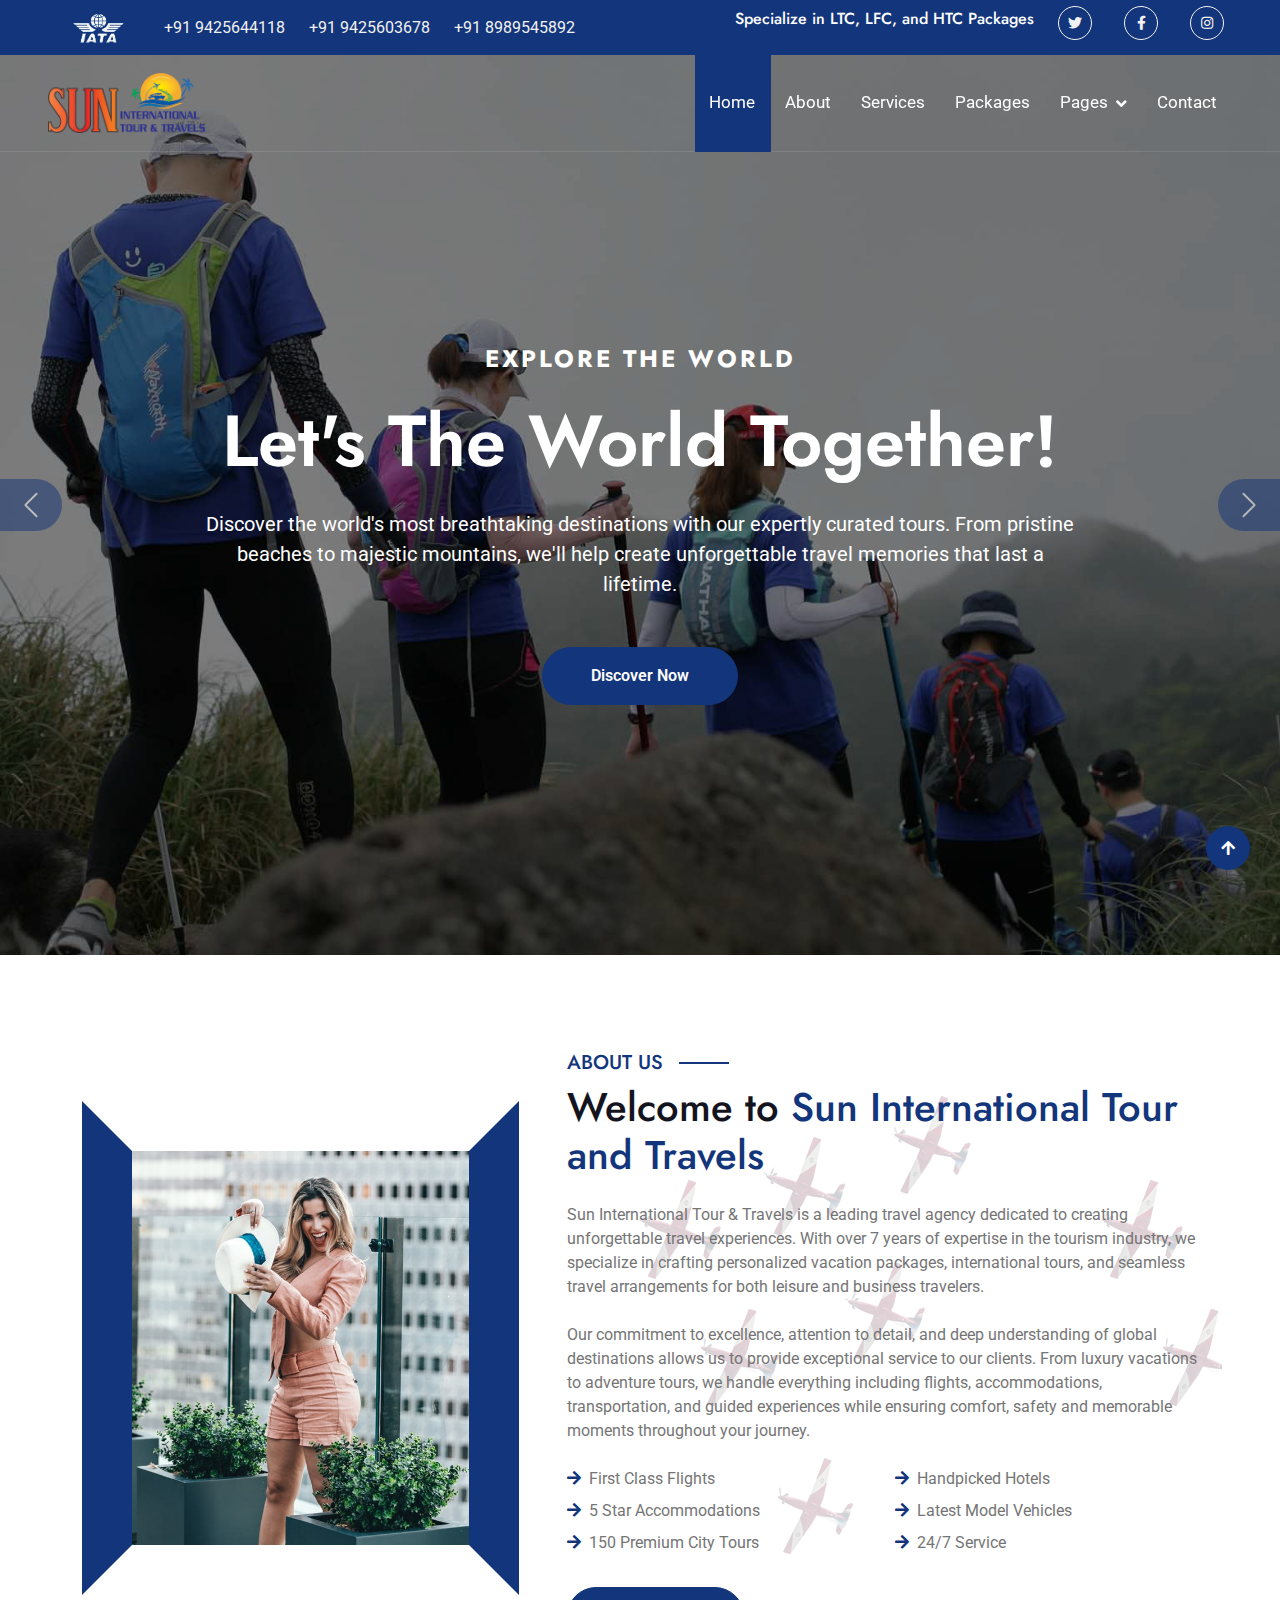
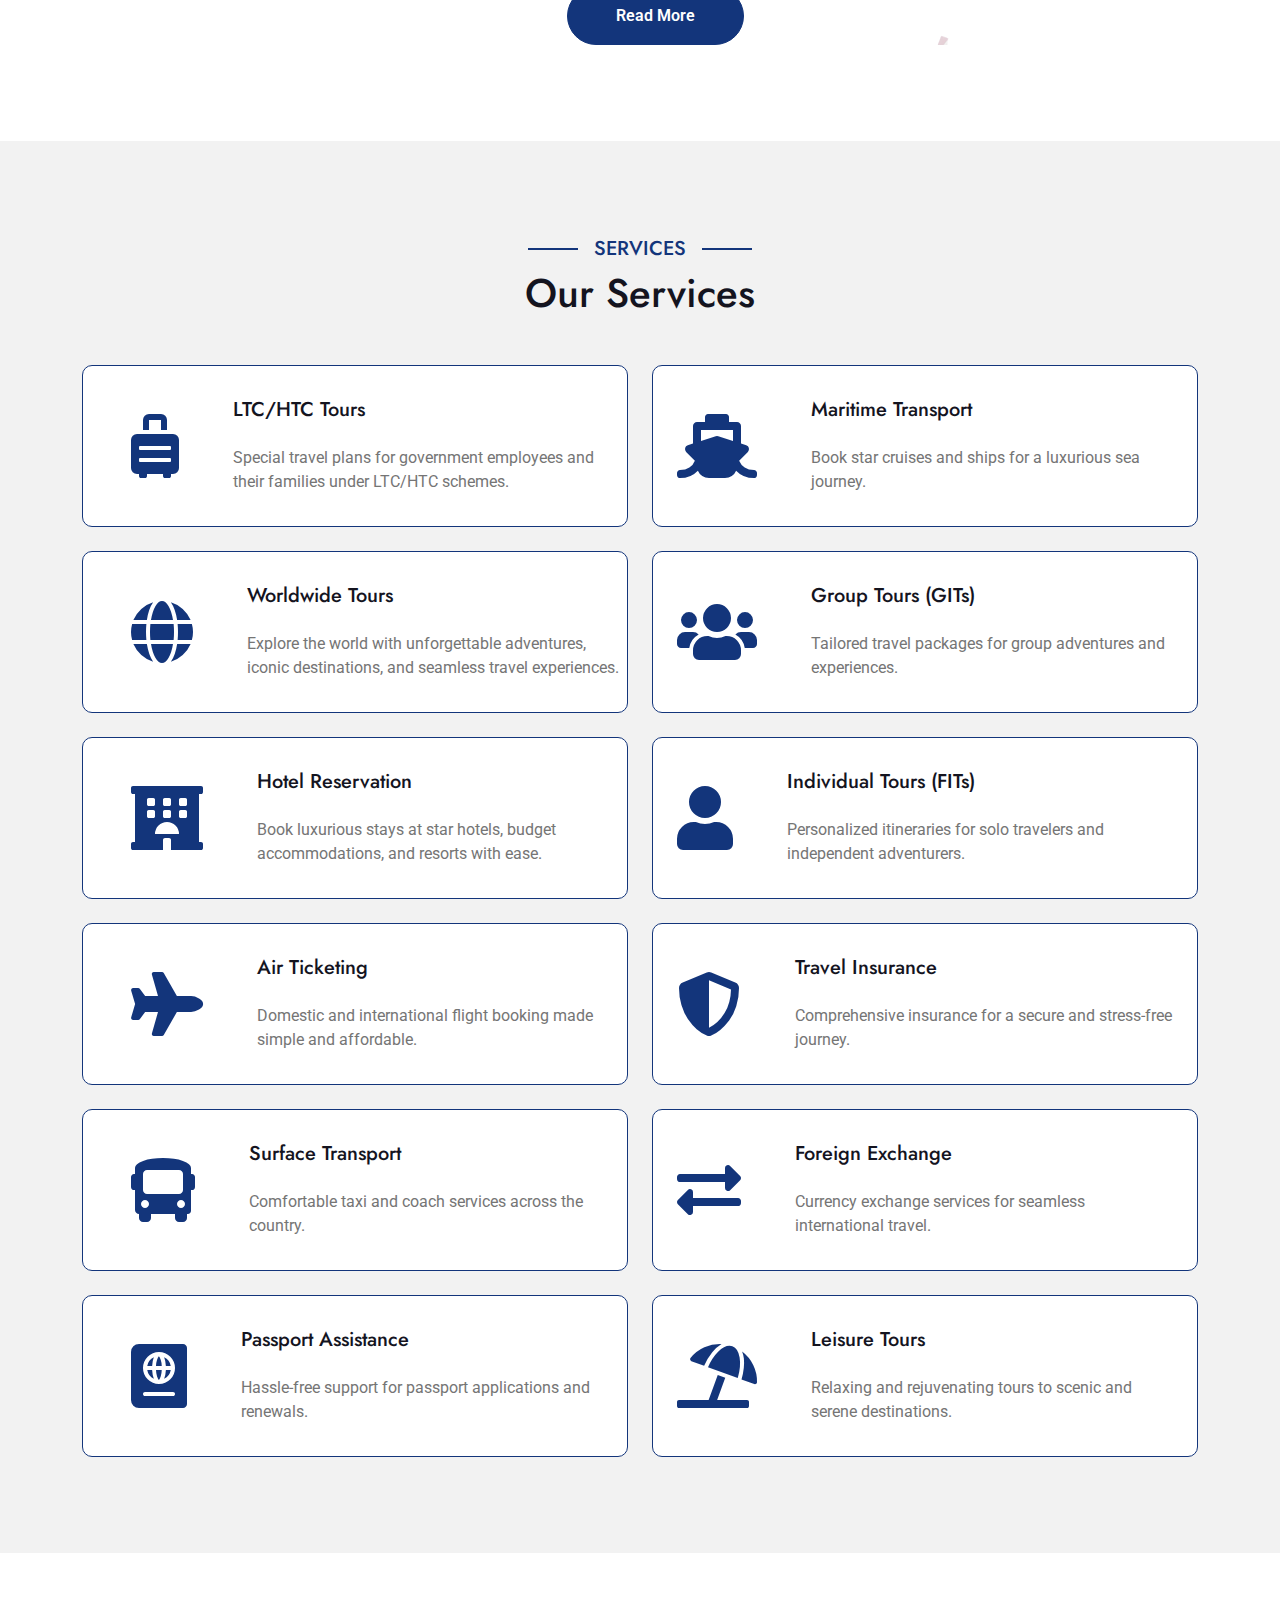
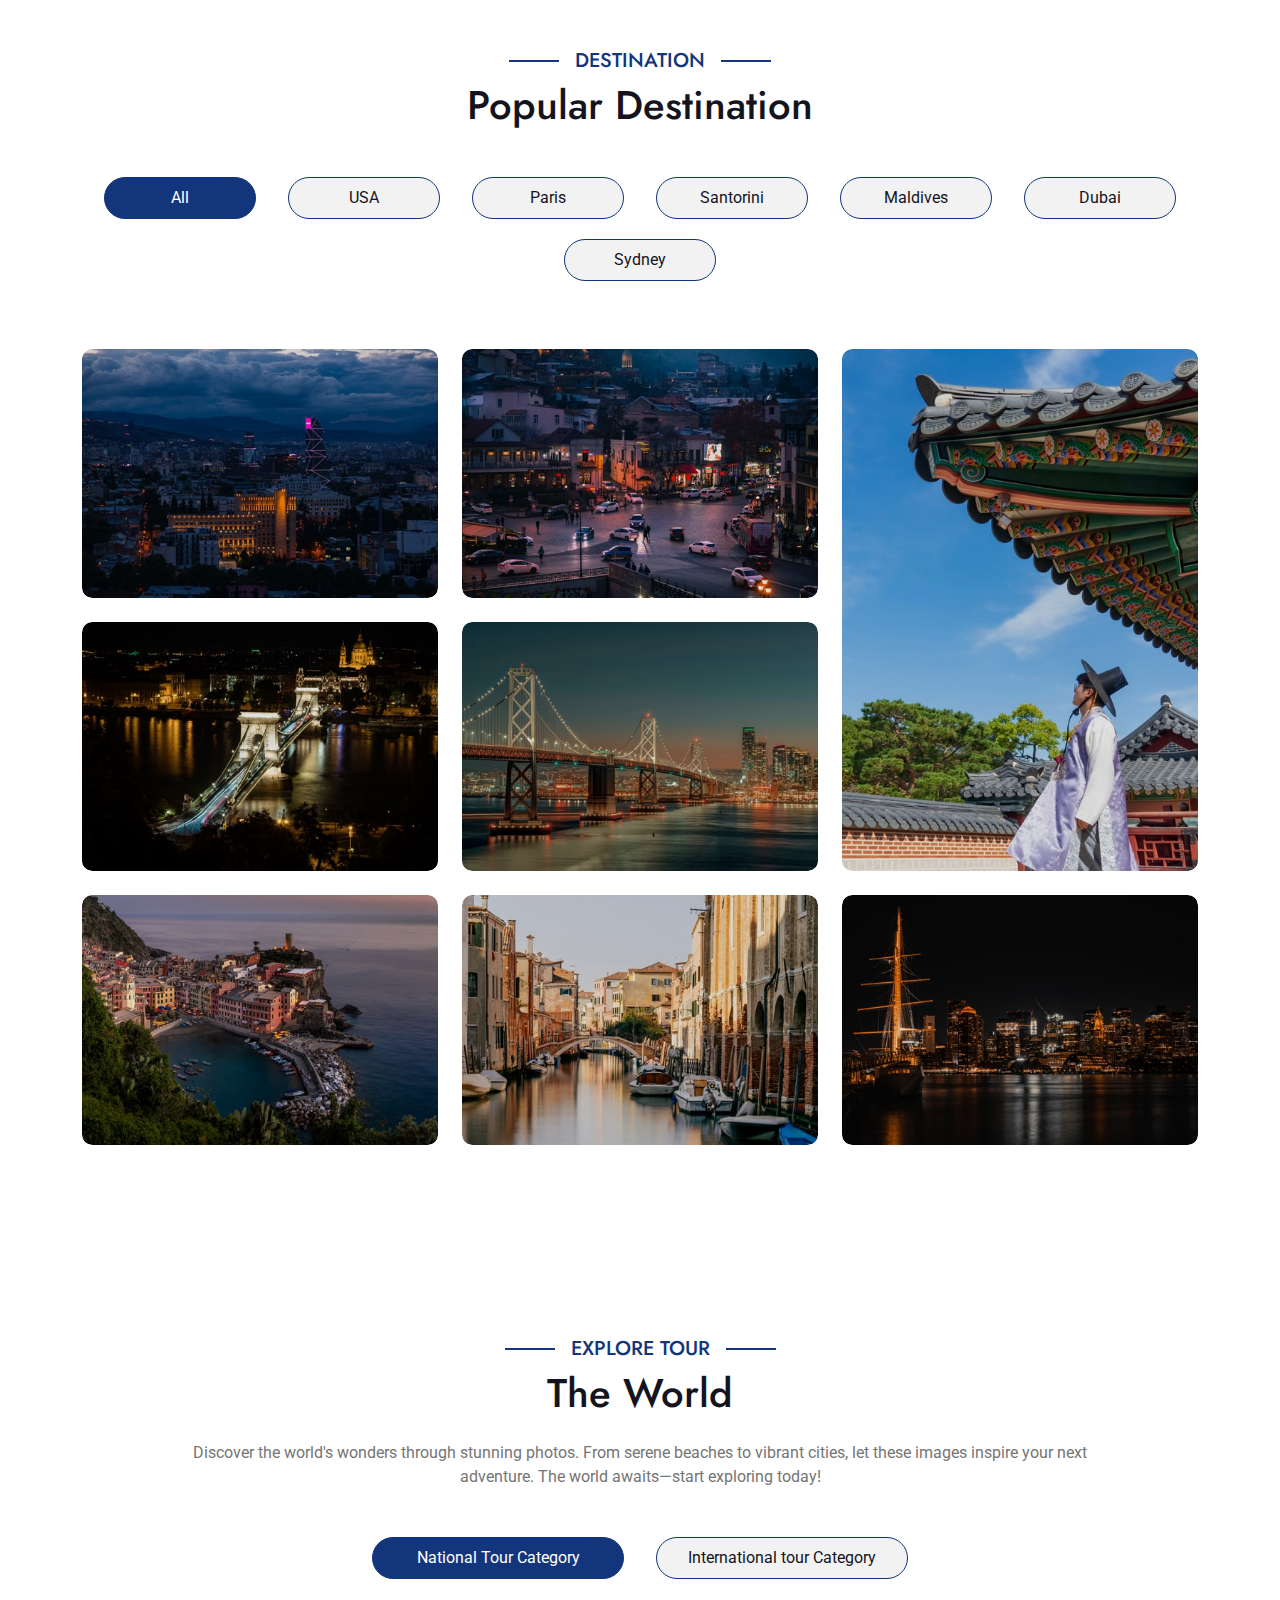
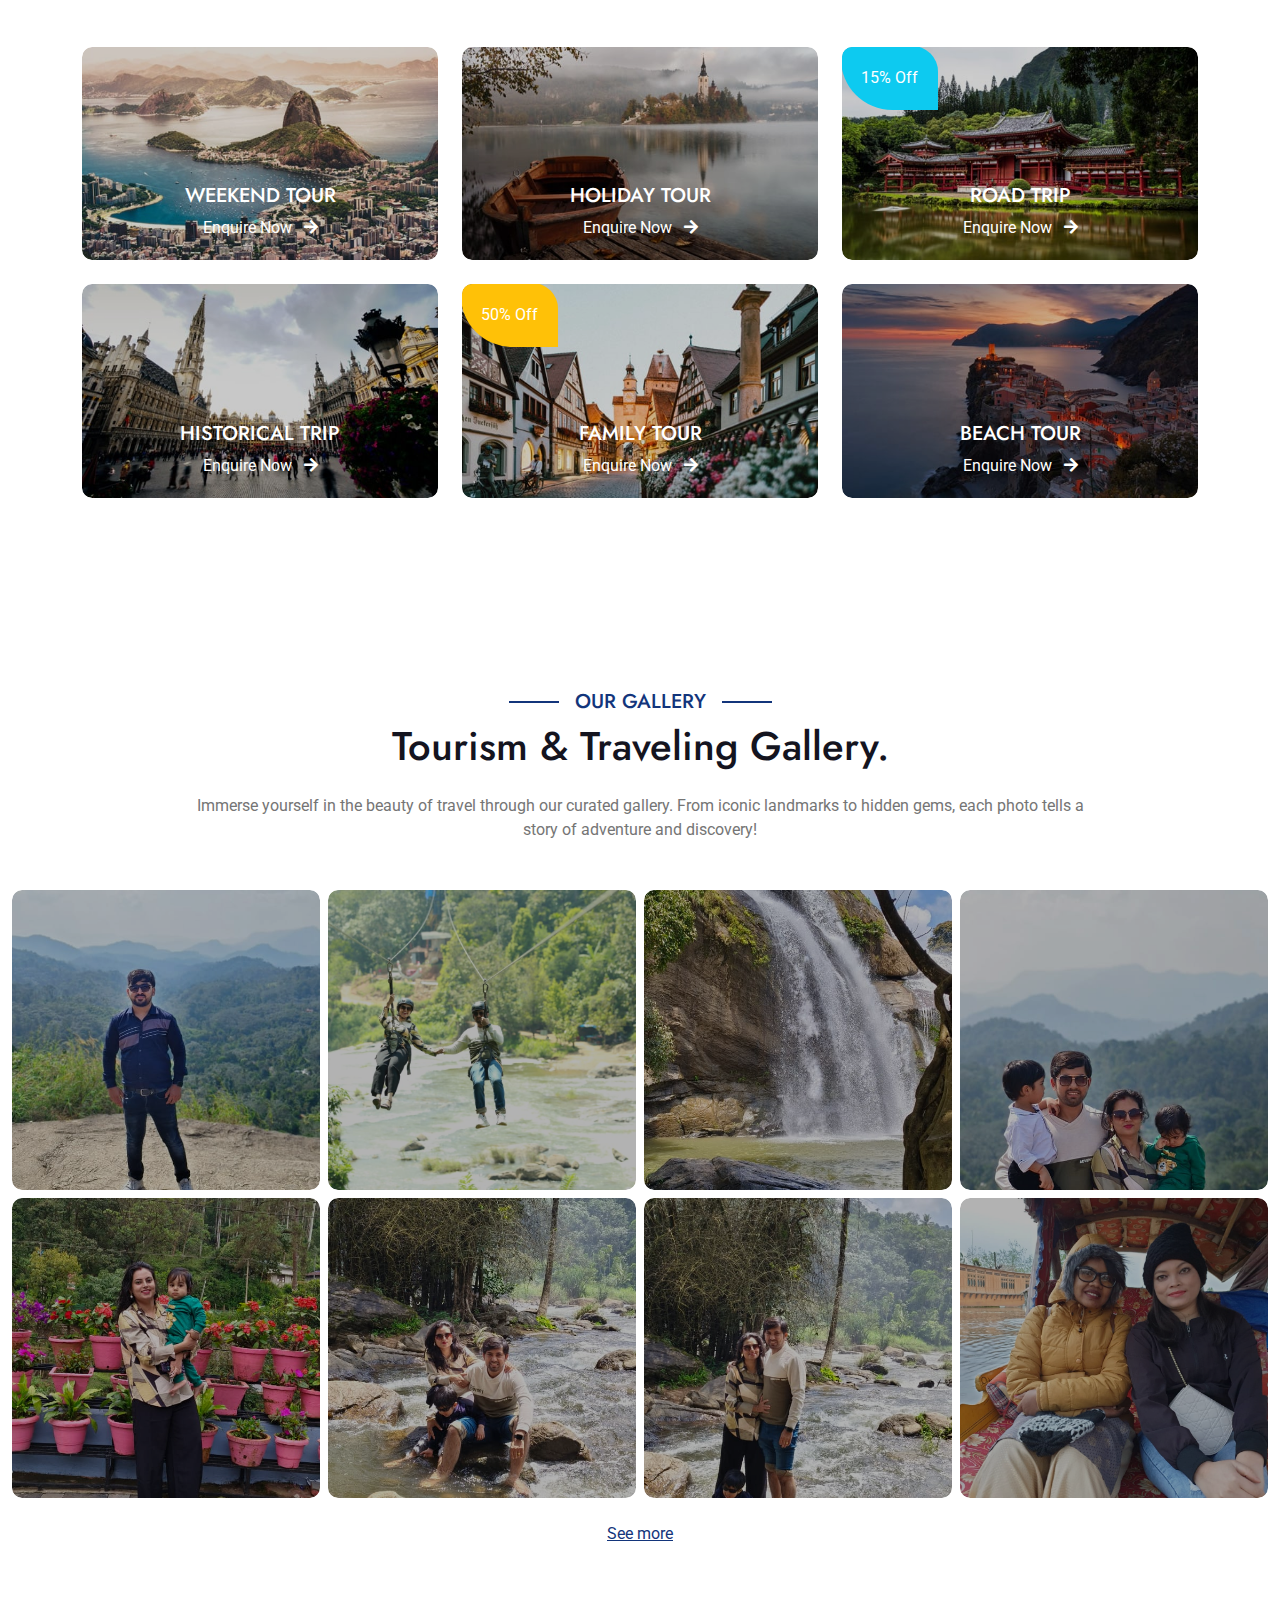
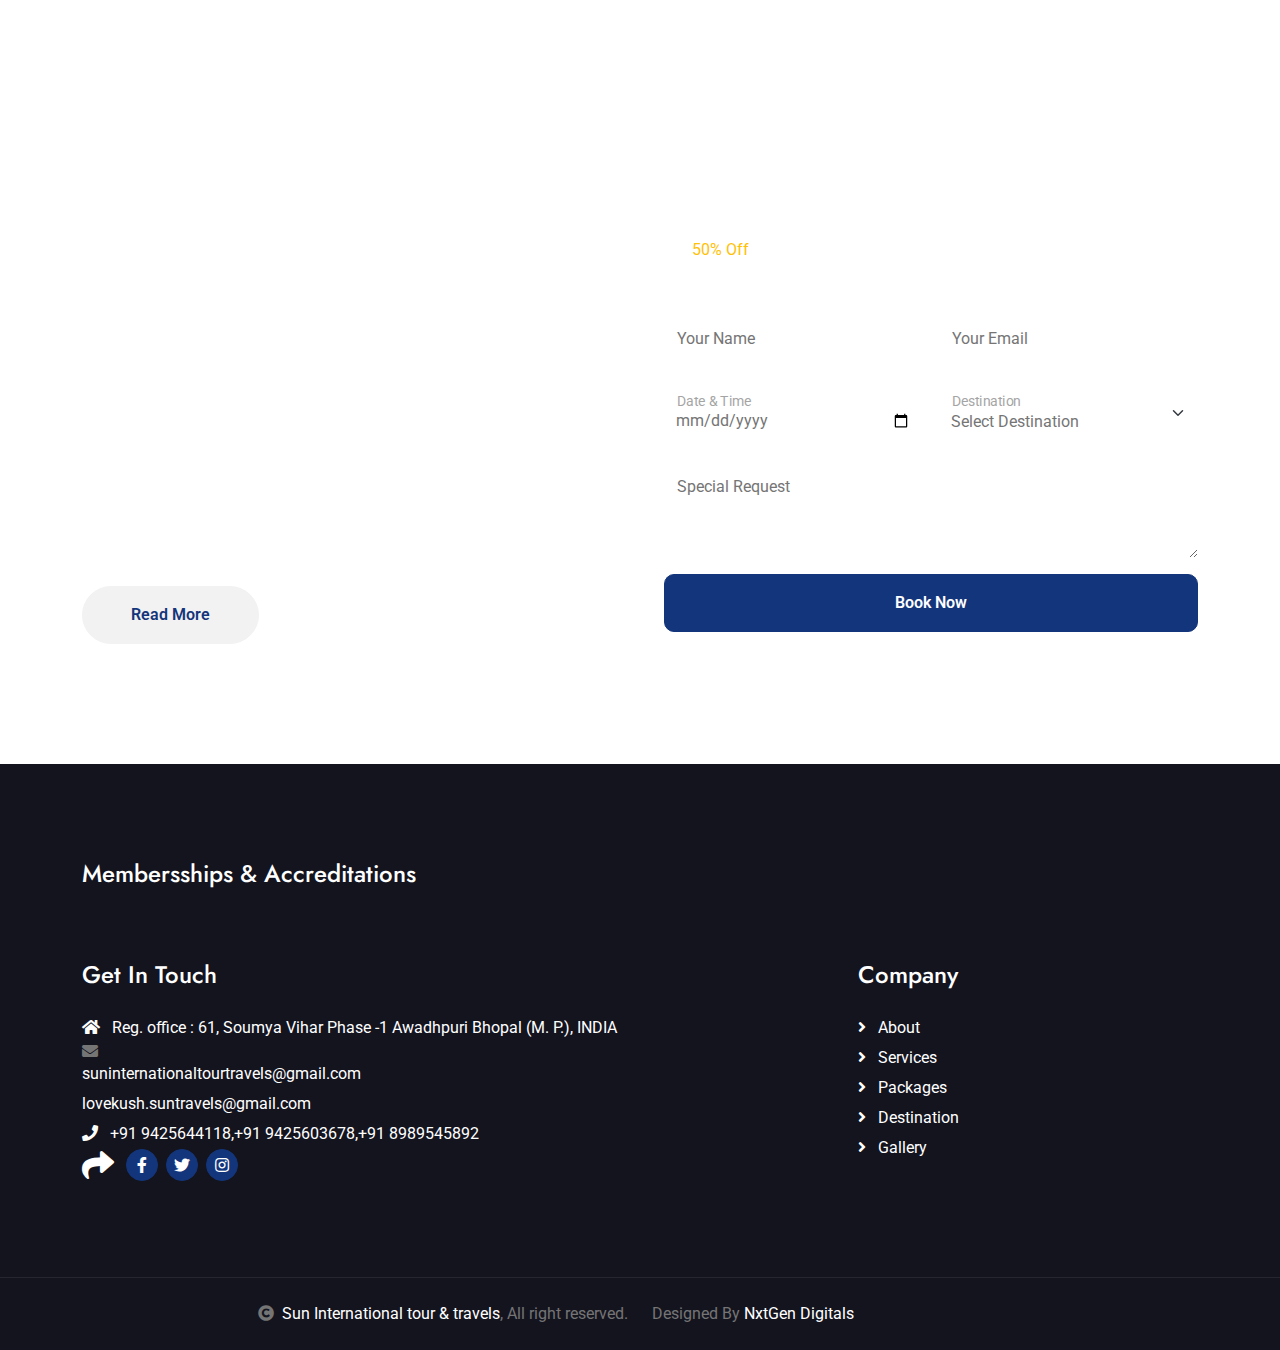
==== commit 7cdc8abd: "jhsdflas" ====
--- a/index.html
+++ b/index.html
@@ -59,8 +59,10 @@
                 </div>
             </div>
             <!-- Right Section with Social Media Icons -->
-            <div class="col-lg-6 text-center text-lg-end mb-2 mb-lg-0">
-                <div class="d-inline-flex align-items-center" style="height: 45px;">
+             
+            <div class="col-lg-6 text-center  text-lg-end mb-2 mb-lg-0">
+                <div class="d-inline-flex gap-4 align-items-center gap-4" style="height: 45px;">
+                    <h1 style="font-size: medium; color: white;">Specialize in LTC, LFC, and HTC Packages</h1>
                     <a class="btn btn-sm btn-outline-light btn-sm-square rounded-circle me-2" href=""><i
                             class="fab fa-twitter fw-normal"></i></a>
                     <a class="btn btn-sm btn-outline-light btn-sm-square rounded-circle me-2" href=""><i
@@ -1105,6 +1107,16 @@
     <!-- Footer Start -->
     <div class="container-fluid footer py-5">
         <div class="container py-5">
+            <div class="col-md-6  col-lg-6 col-xl-12">
+                <h4 class="mb-4 text-white">Membersships & Accreditations</h4>
+                <div class="footer-item d-flex gap-4">
+                   <img src="https://www.presentations.gov.in/wp-content/uploads/2020/06/IcredibleIndia-EN-Preview.png" style="width: 100px; object-fit: cover;" alt="">
+                   <img src="https://encrypted-tbn0.gstatic.com/images?q=tbn:ANd9GcTPAzcafUT19XSEhdKASC5L5DB5RHr-0O1hNM6lfsogKxw5htF-G8UXfwifjIeBnlUHX88&usqp=CAU" style="width: 150px; object-fit: cover;" alt="">
+                   <img src="https://encrypted-tbn0.gstatic.com/images?q=tbn:ANd9GcQV2W11vq9Q0QmIVf_yFUNFD8YR_kd4TqjCkzicIlv7SGcSMUoEhu2HEJdkqVU97S09ouw&usqp=CAU" style="width: 100px; object-fit: cover;" alt="">
+                </div>
+            </div>
+            <br>
+            <br>
             <div class="row g-5">
                 <div class="col-md-6 col-lg-6 col-xl-8">
                     <div class="footer-item d-flex flex-column">
@@ -1128,6 +1140,7 @@
                             </div>
                     </div>
                 </div>
+                
                 <div class="col-md-6 col-lg-6 col-xl-3">
                     <div class="footer-item d-flex flex-column">
                         <h4 class="mb-4 text-white">Company</h4>
@@ -1142,6 +1155,8 @@
                  
 
             </div>
+            
+            
         </div>
     </div>
     <!-- Footer End -->
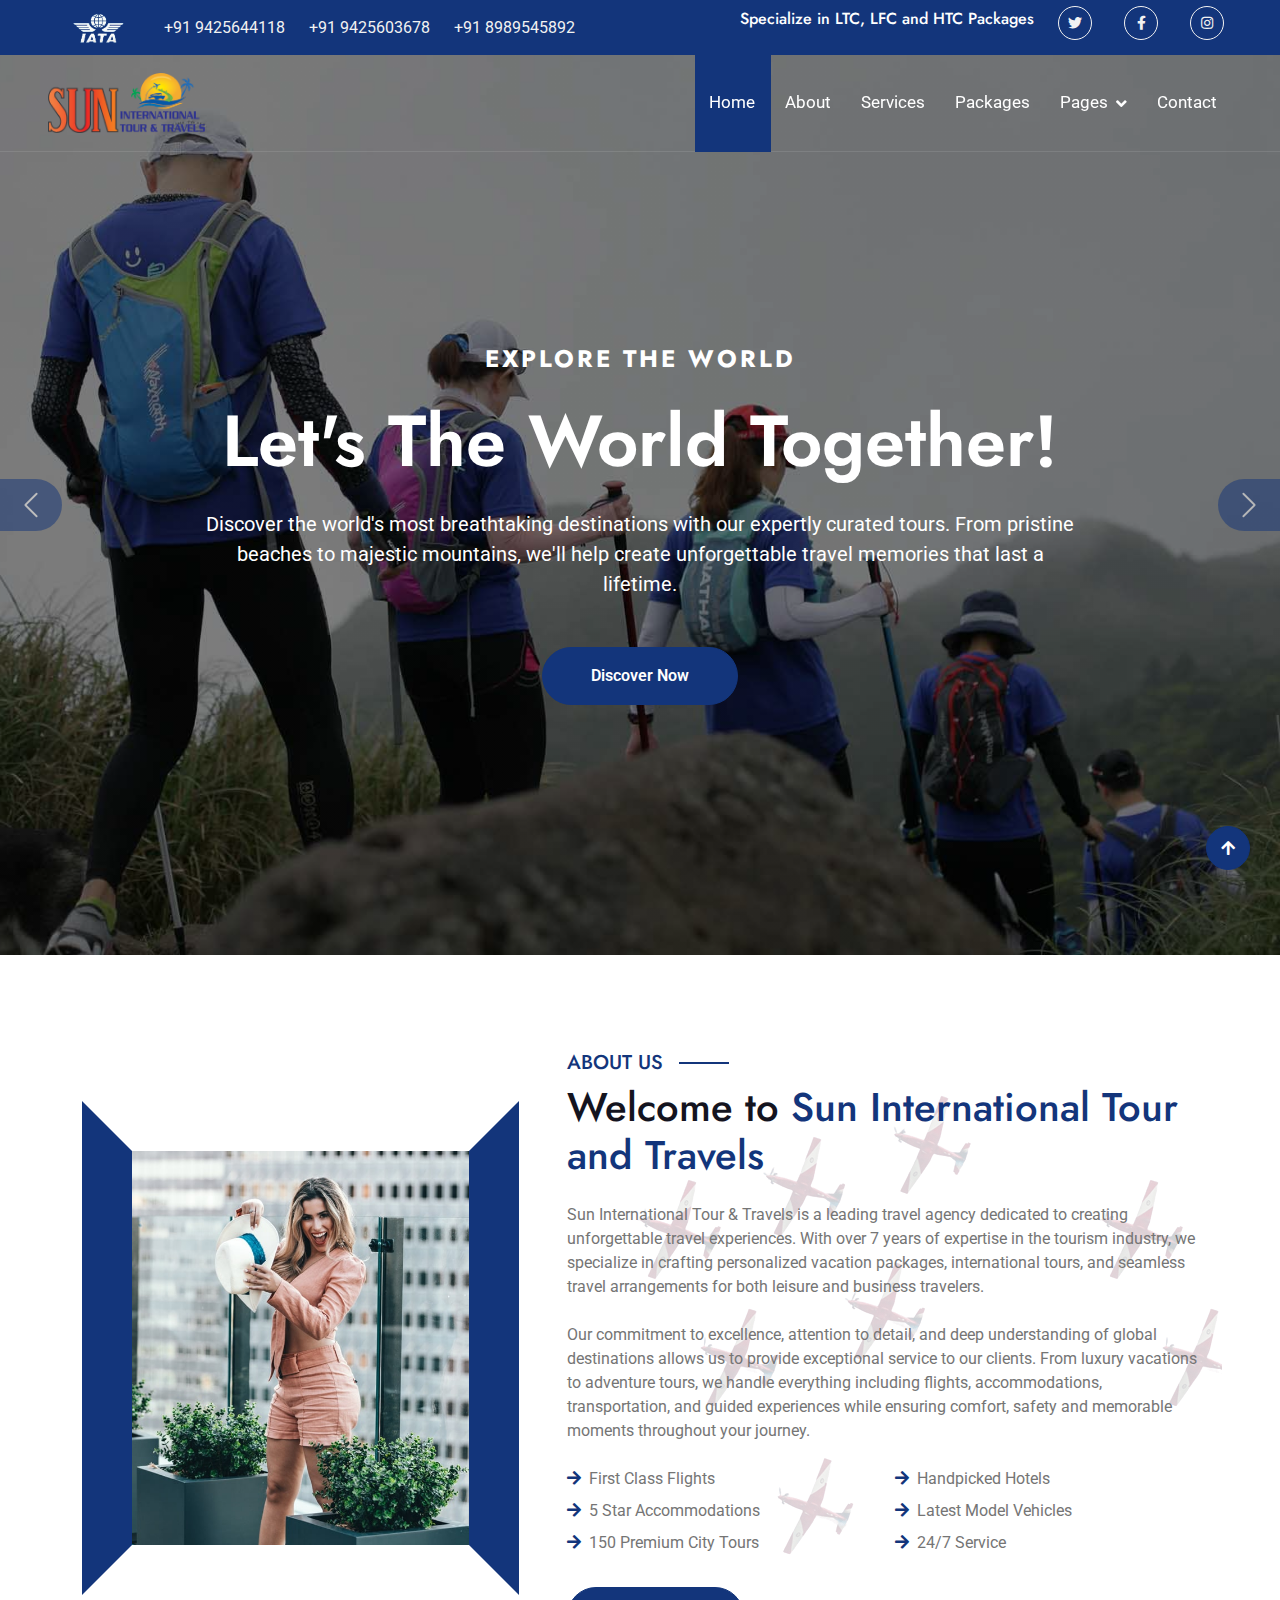
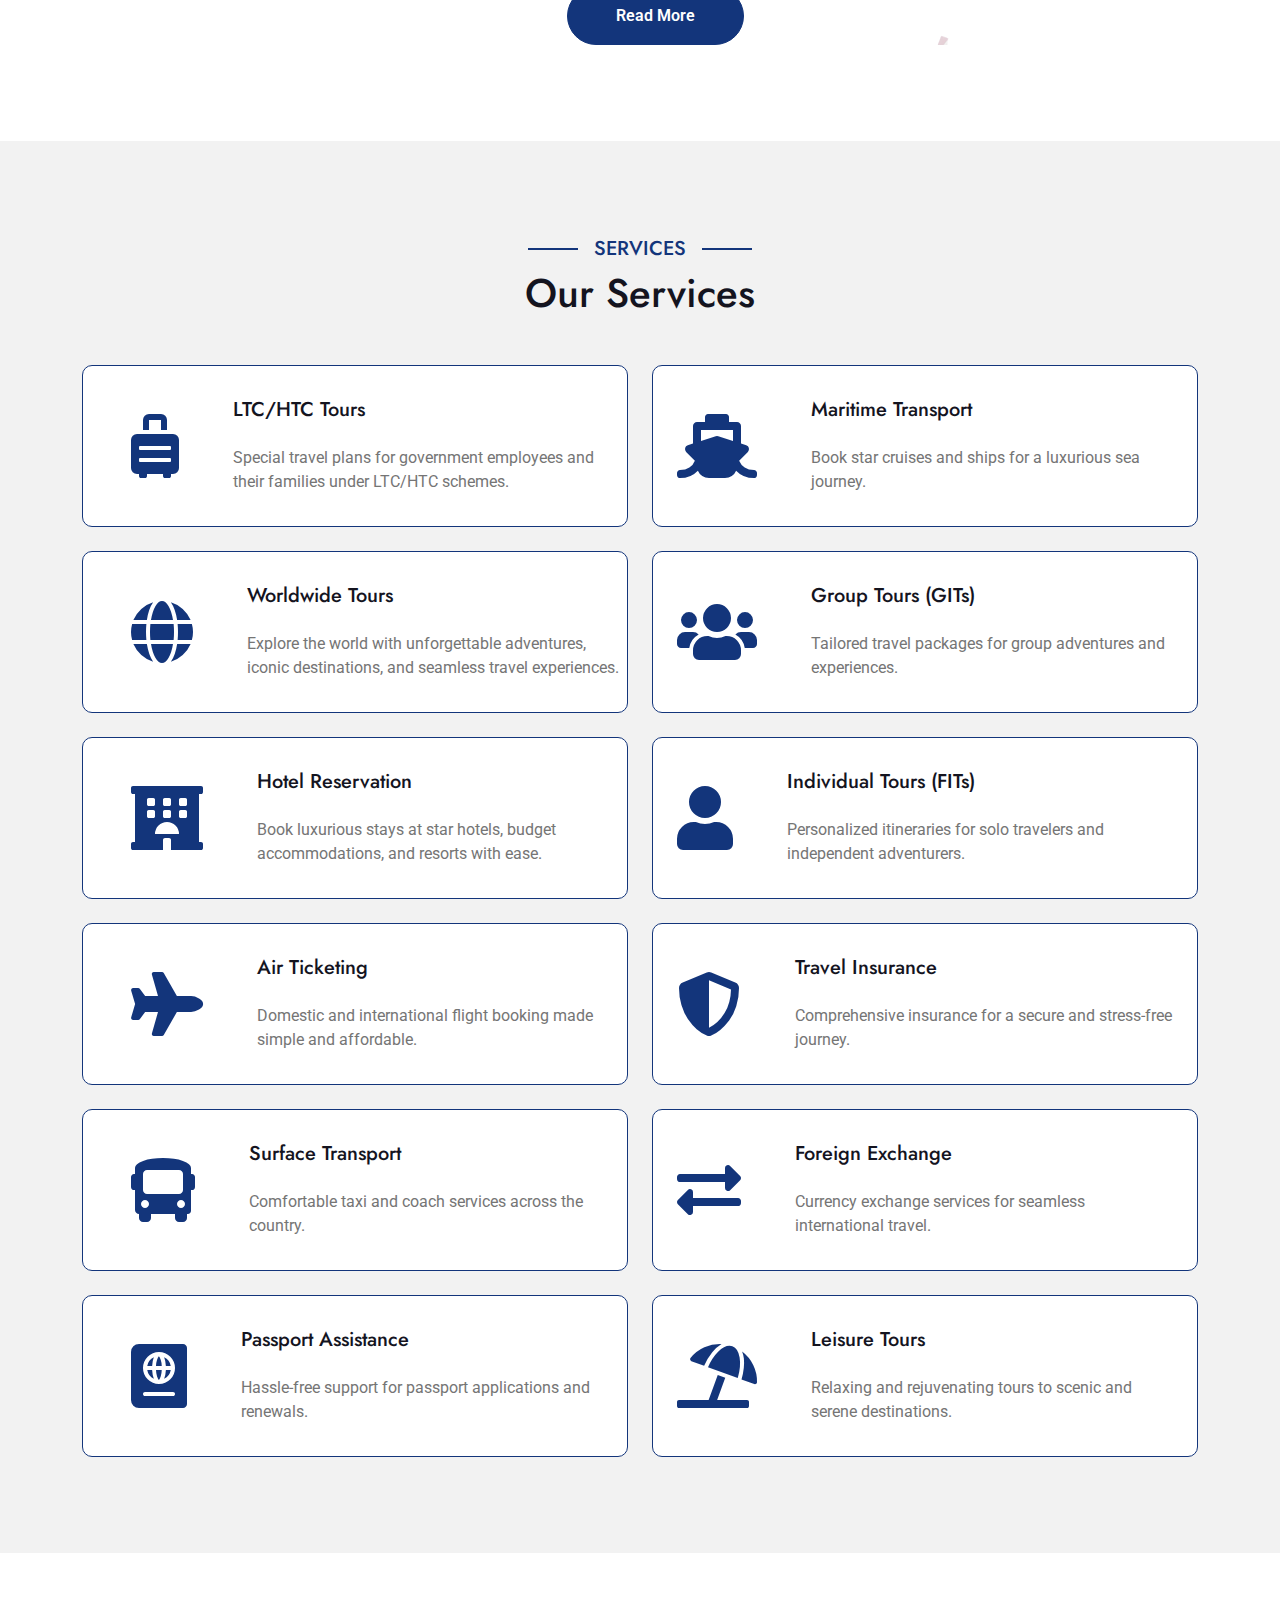
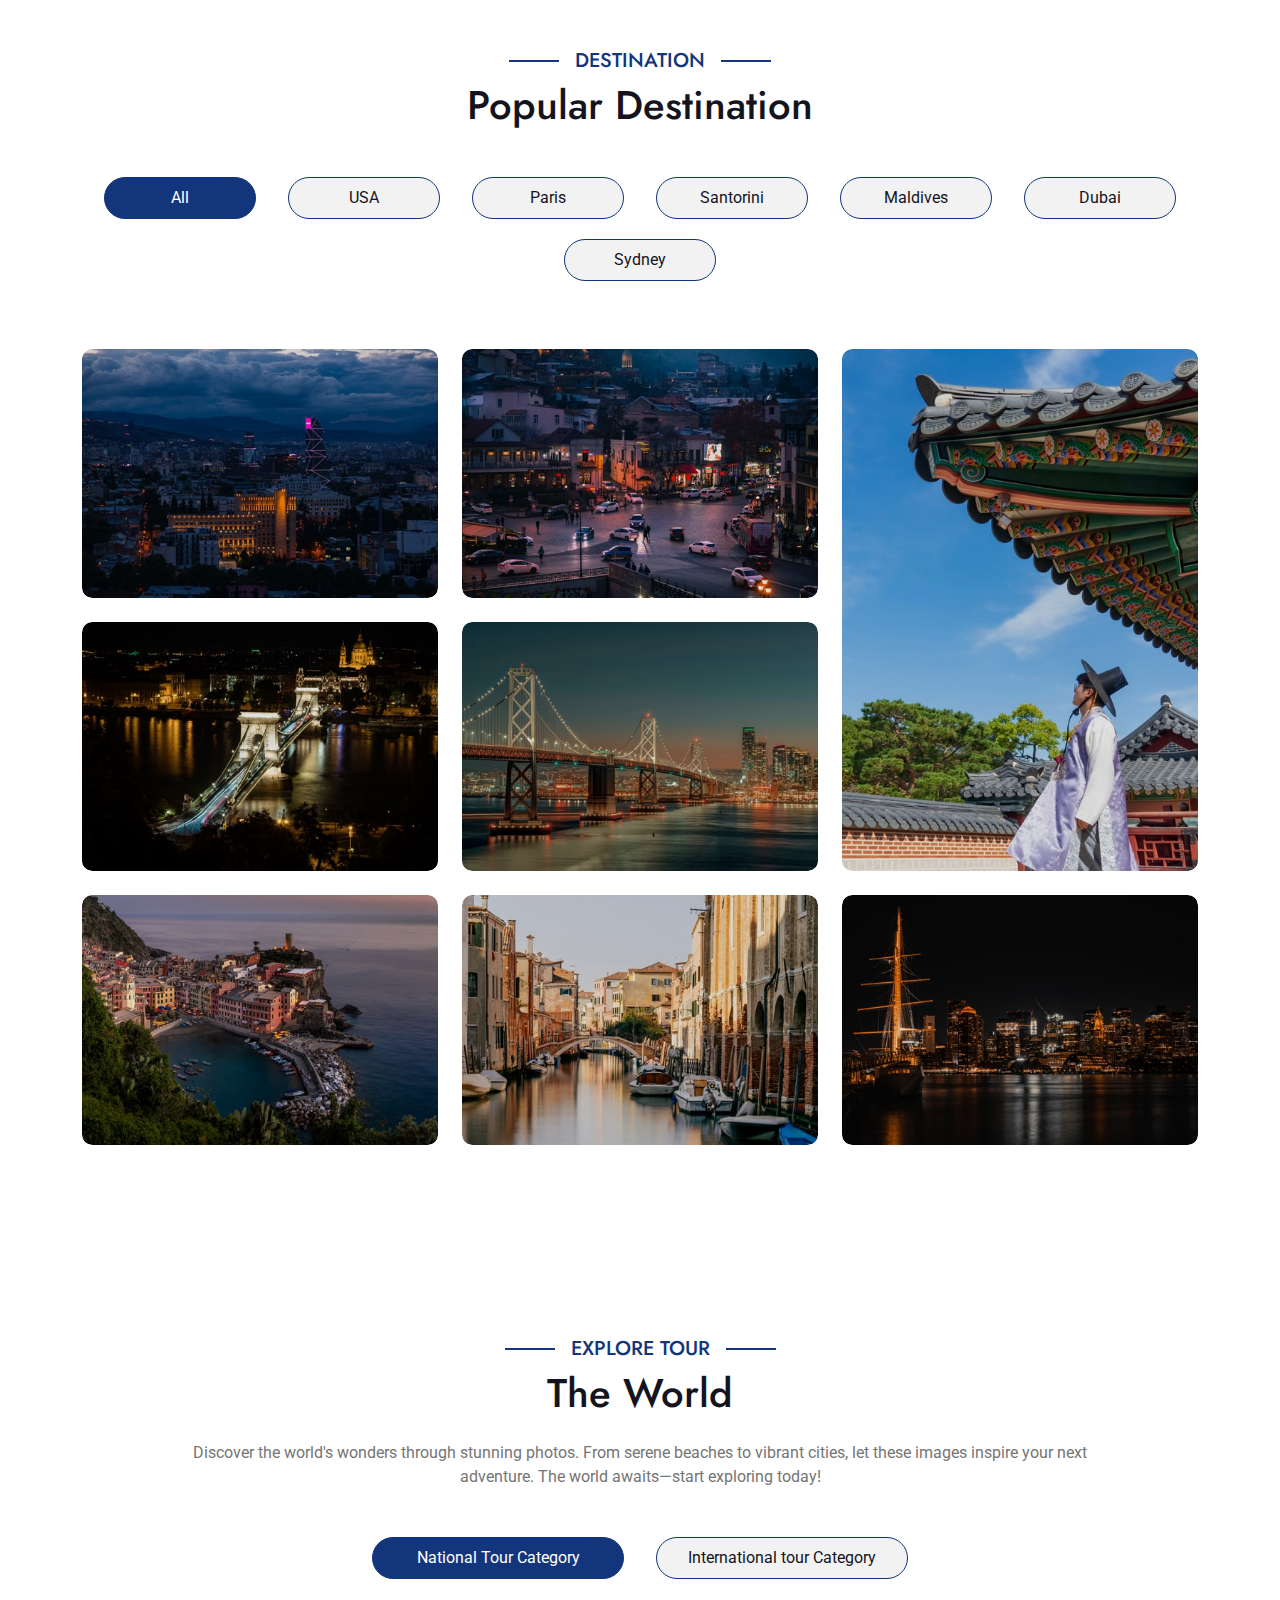
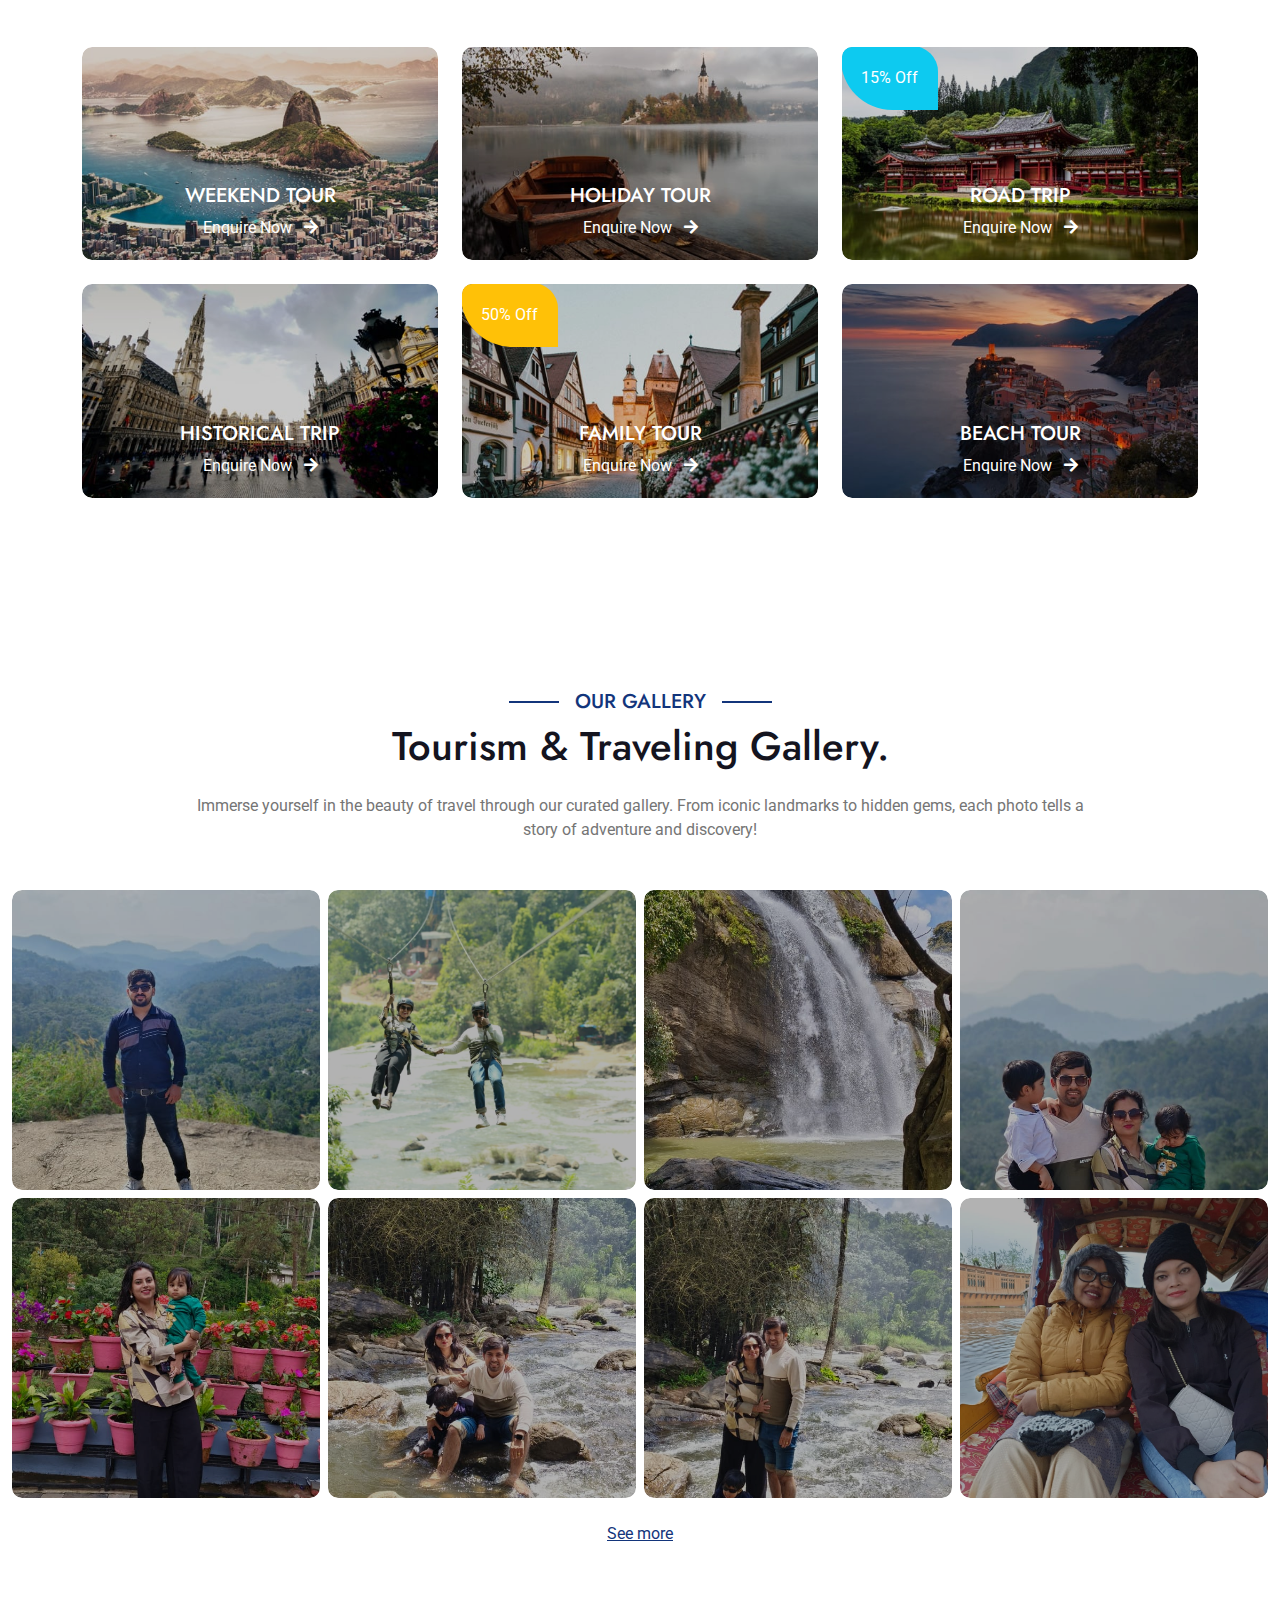
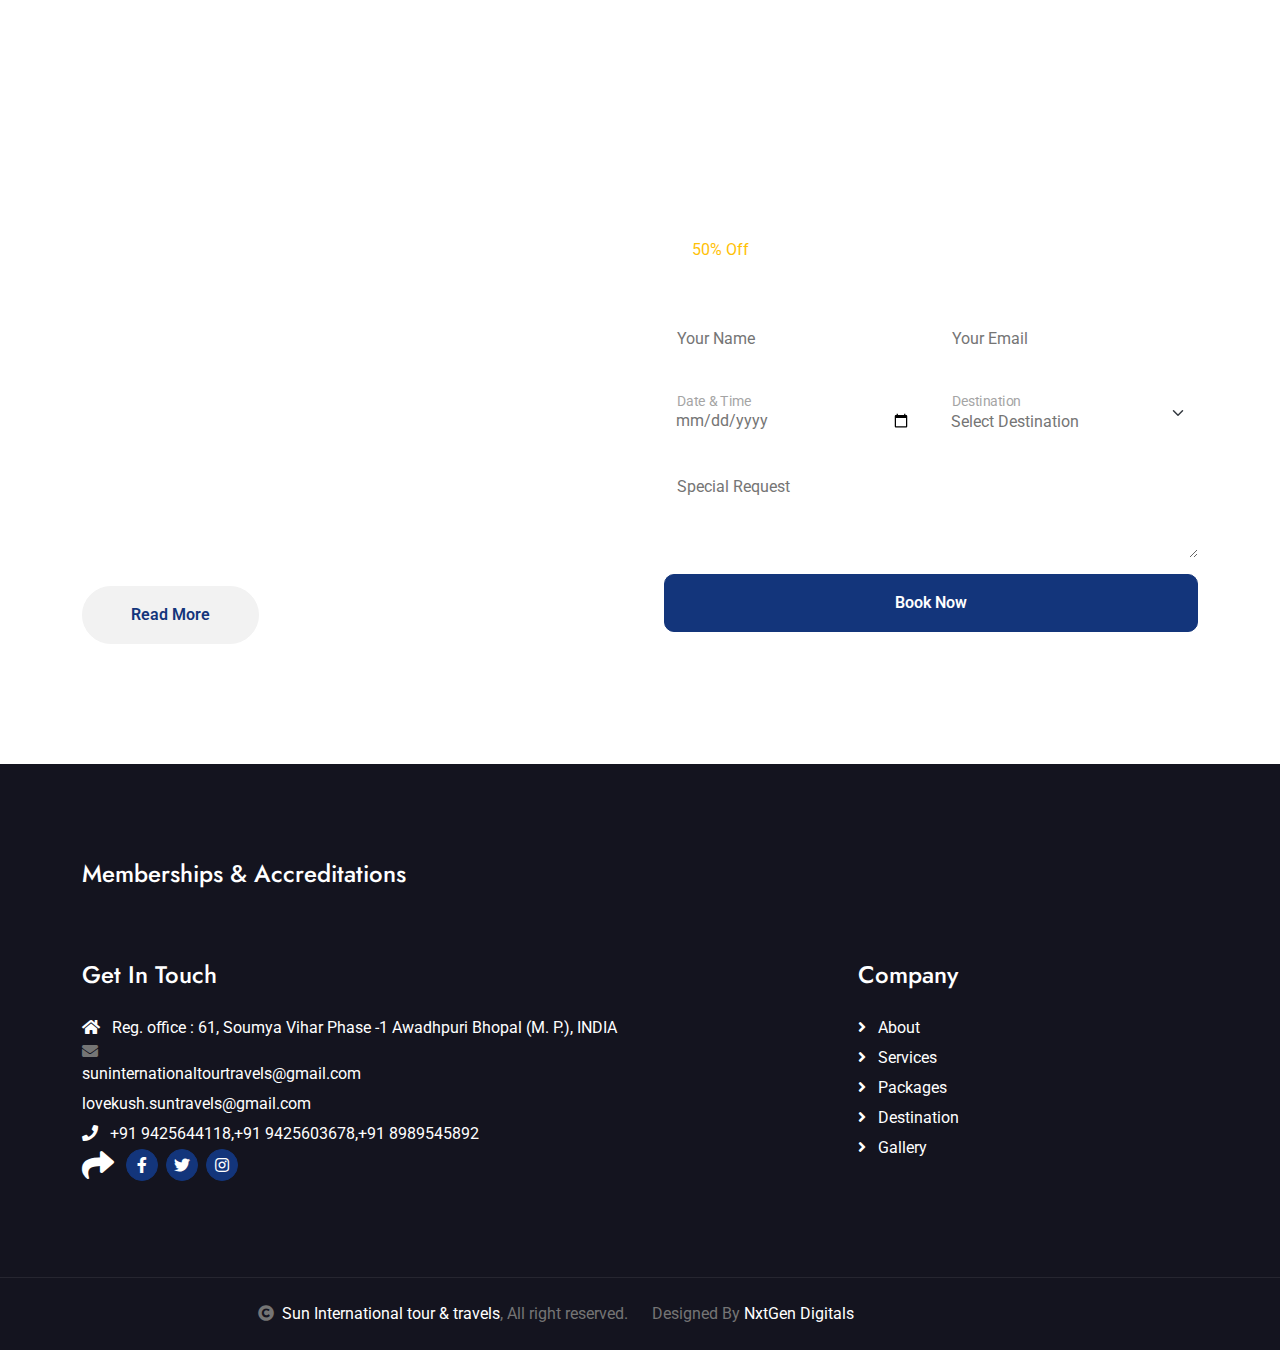
==== commit 0632eaf4: "sadfa" ====
--- a/index.html
+++ b/index.html
@@ -62,7 +62,7 @@
              
             <div class="col-lg-6 text-center  text-lg-end mb-2 mb-lg-0">
                 <div class="d-inline-flex gap-4 align-items-center gap-4" style="height: 45px;">
-                    <h1 style="font-size: medium; color: white;">Specialize in LTC, LFC, and HTC Packages</h1>
+                    <h1 style="font-size: medium; color: white;">Specialize in LTC, LFC and HTC Packages</h1>
                     <a class="btn btn-sm btn-outline-light btn-sm-square rounded-circle me-2" href=""><i
                             class="fab fa-twitter fw-normal"></i></a>
                     <a class="btn btn-sm btn-outline-light btn-sm-square rounded-circle me-2" href=""><i
@@ -1108,7 +1108,7 @@
     <div class="container-fluid footer py-5">
         <div class="container py-5">
             <div class="col-md-6  col-lg-6 col-xl-12">
-                <h4 class="mb-4 text-white">Membersships & Accreditations</h4>
+                <h4 class="mb-4 text-white">Memberships & Accreditations</h4>
                 <div class="footer-item d-flex gap-4">
                    <img src="https://www.presentations.gov.in/wp-content/uploads/2020/06/IcredibleIndia-EN-Preview.png" style="width: 100px; object-fit: cover;" alt="">
                    <img src="https://encrypted-tbn0.gstatic.com/images?q=tbn:ANd9GcTPAzcafUT19XSEhdKASC5L5DB5RHr-0O1hNM6lfsogKxw5htF-G8UXfwifjIeBnlUHX88&usqp=CAU" style="width: 150px; object-fit: cover;" alt="">
--- a/css/style.css
+++ b/css/style.css
@@ -395,8 +395,8 @@
 /*** Single Page Hero Header Start ***/
 .bg-breadcrumb {
     /* background: linear-gradient(rgba(4, 178, 235, 0.5), rgba(4, 178, 235, 0.5)), url(../img/breadcrumb-bg.jpg); */
-    background-image: url("../img/carousel-1.jpg");
-    background-position: center center;
+    background-image: url("https://images.unsplash.com/photo-1586359716568-3e1907e4cf9f?q=80&w=2940&auto=format&fit=crop&ixlib=rb-4.0.3&ixid=M3wxMjA3fDB8MHxwaG90by1wYWdlfHx8fGVufDB8fHx8fA%3D%3D");
+    background-position: bottom;
     background-repeat: no-repeat;
     background-size: cover;
     background-attachment: fixed;
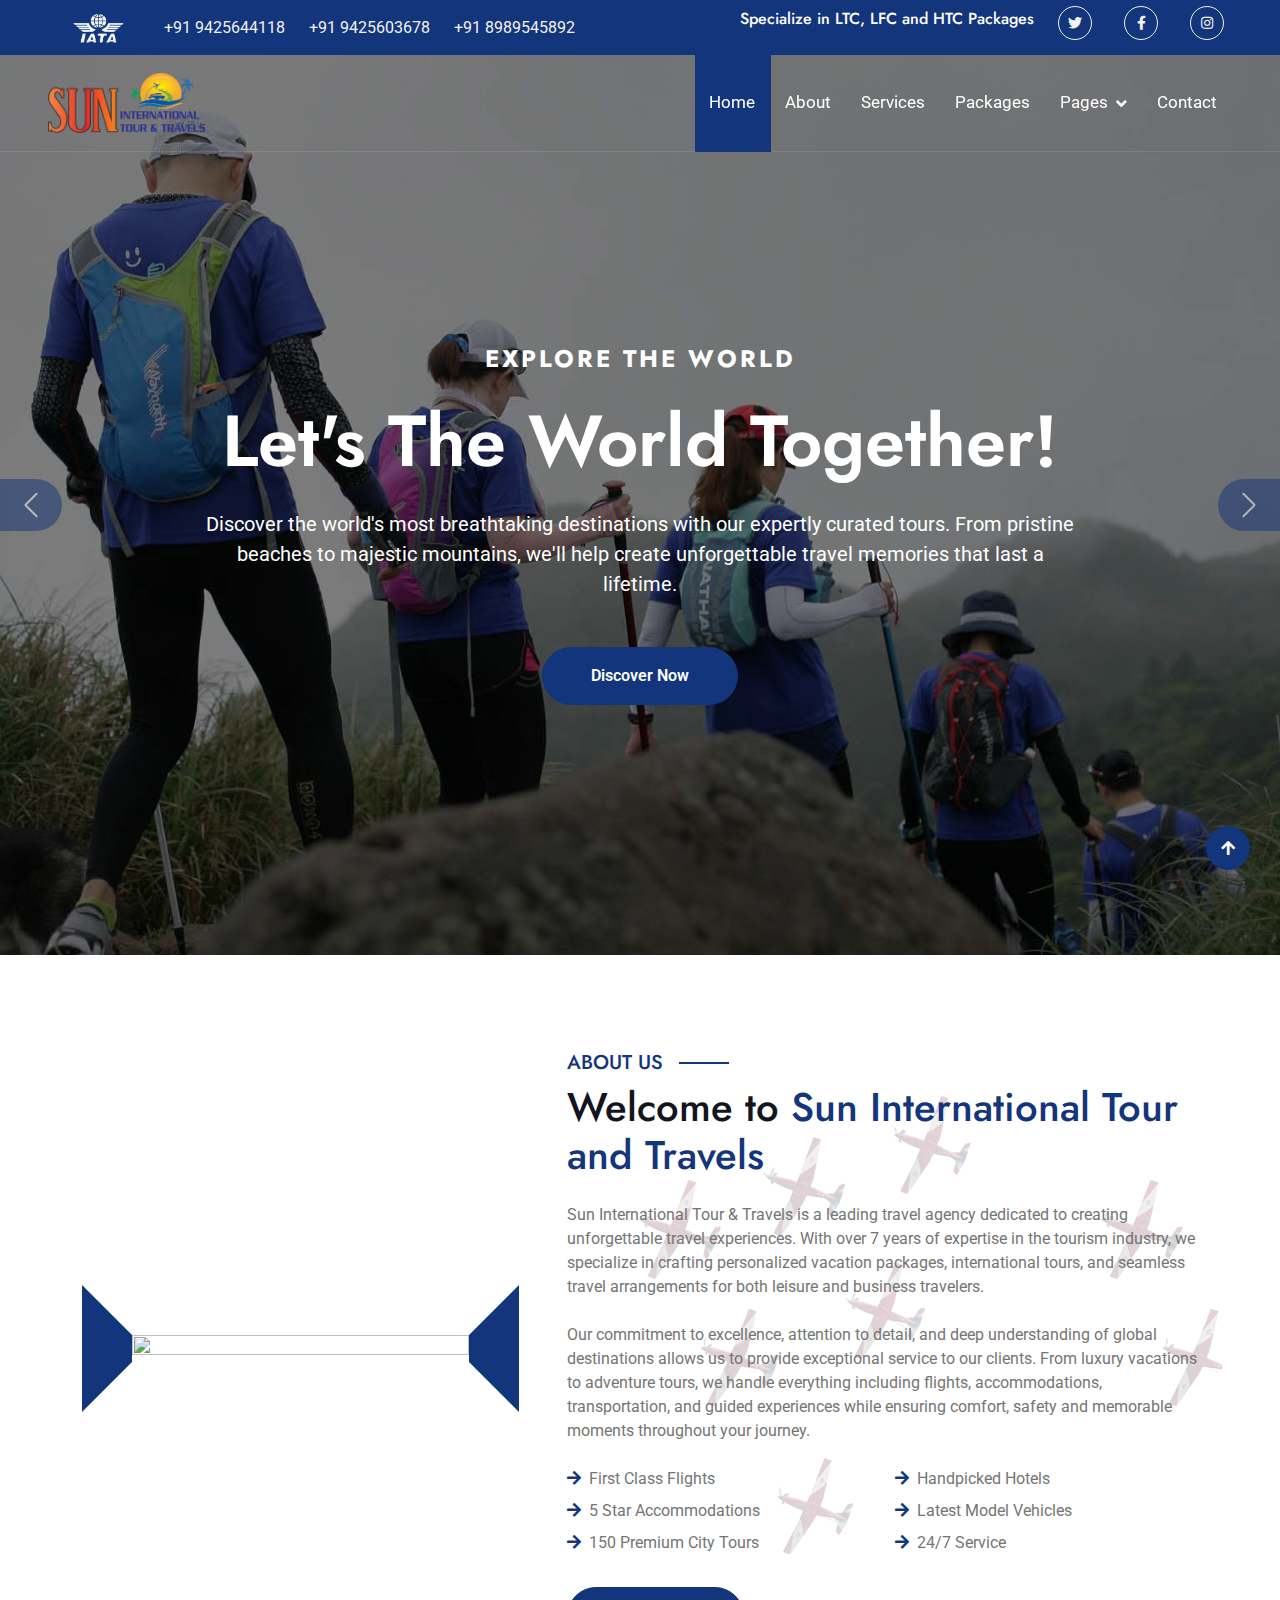
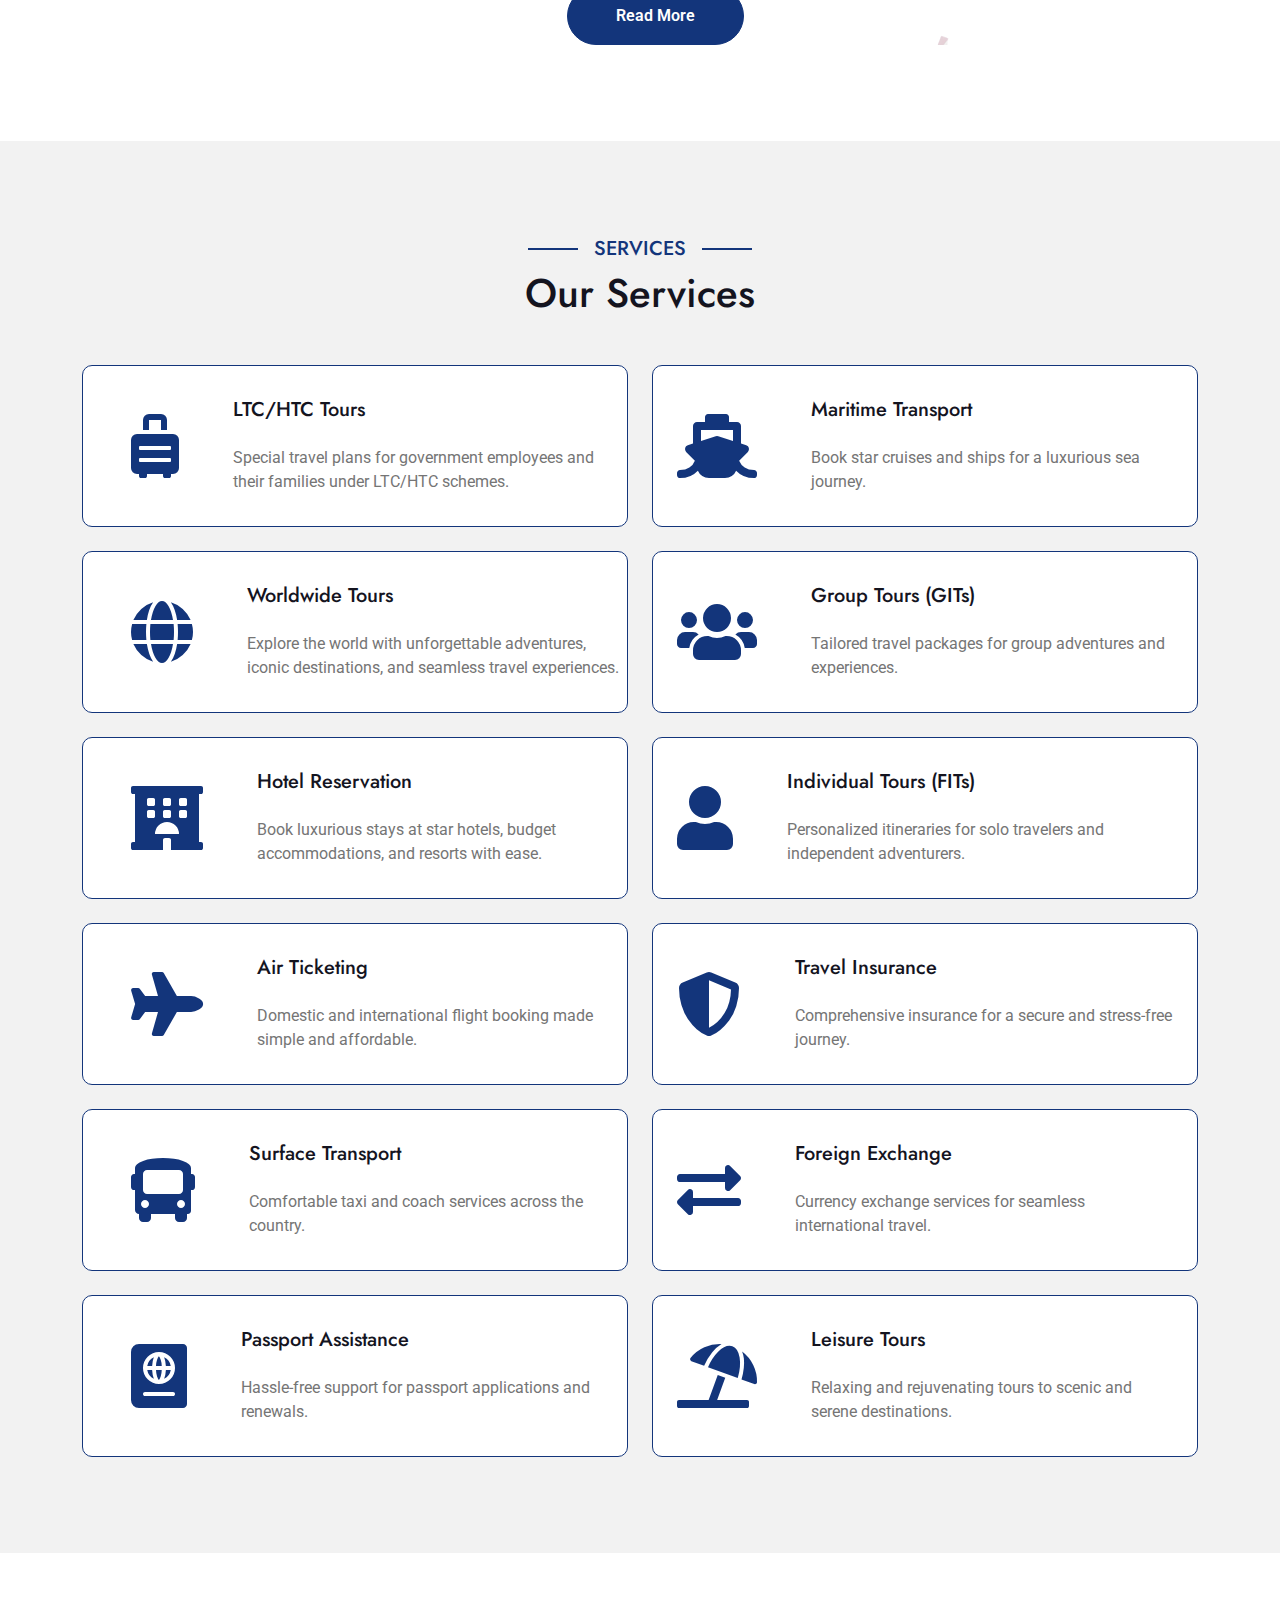
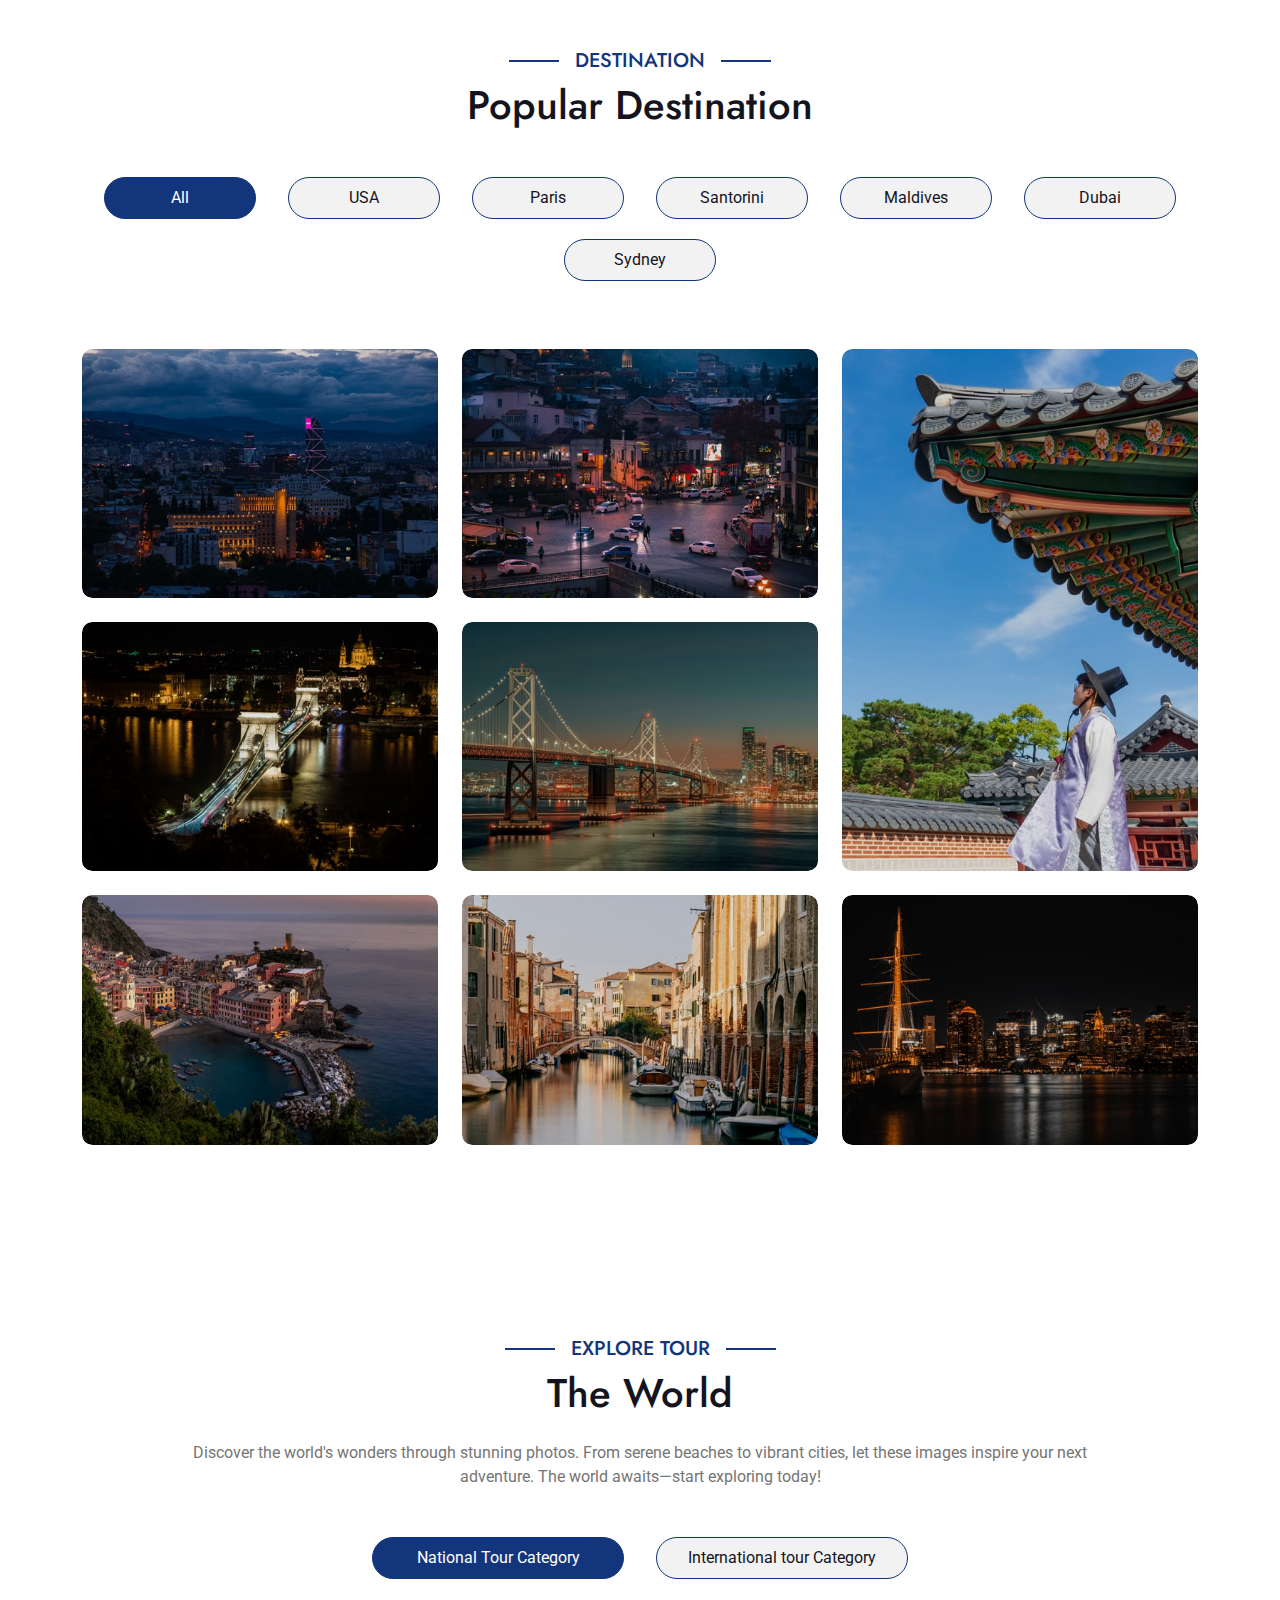
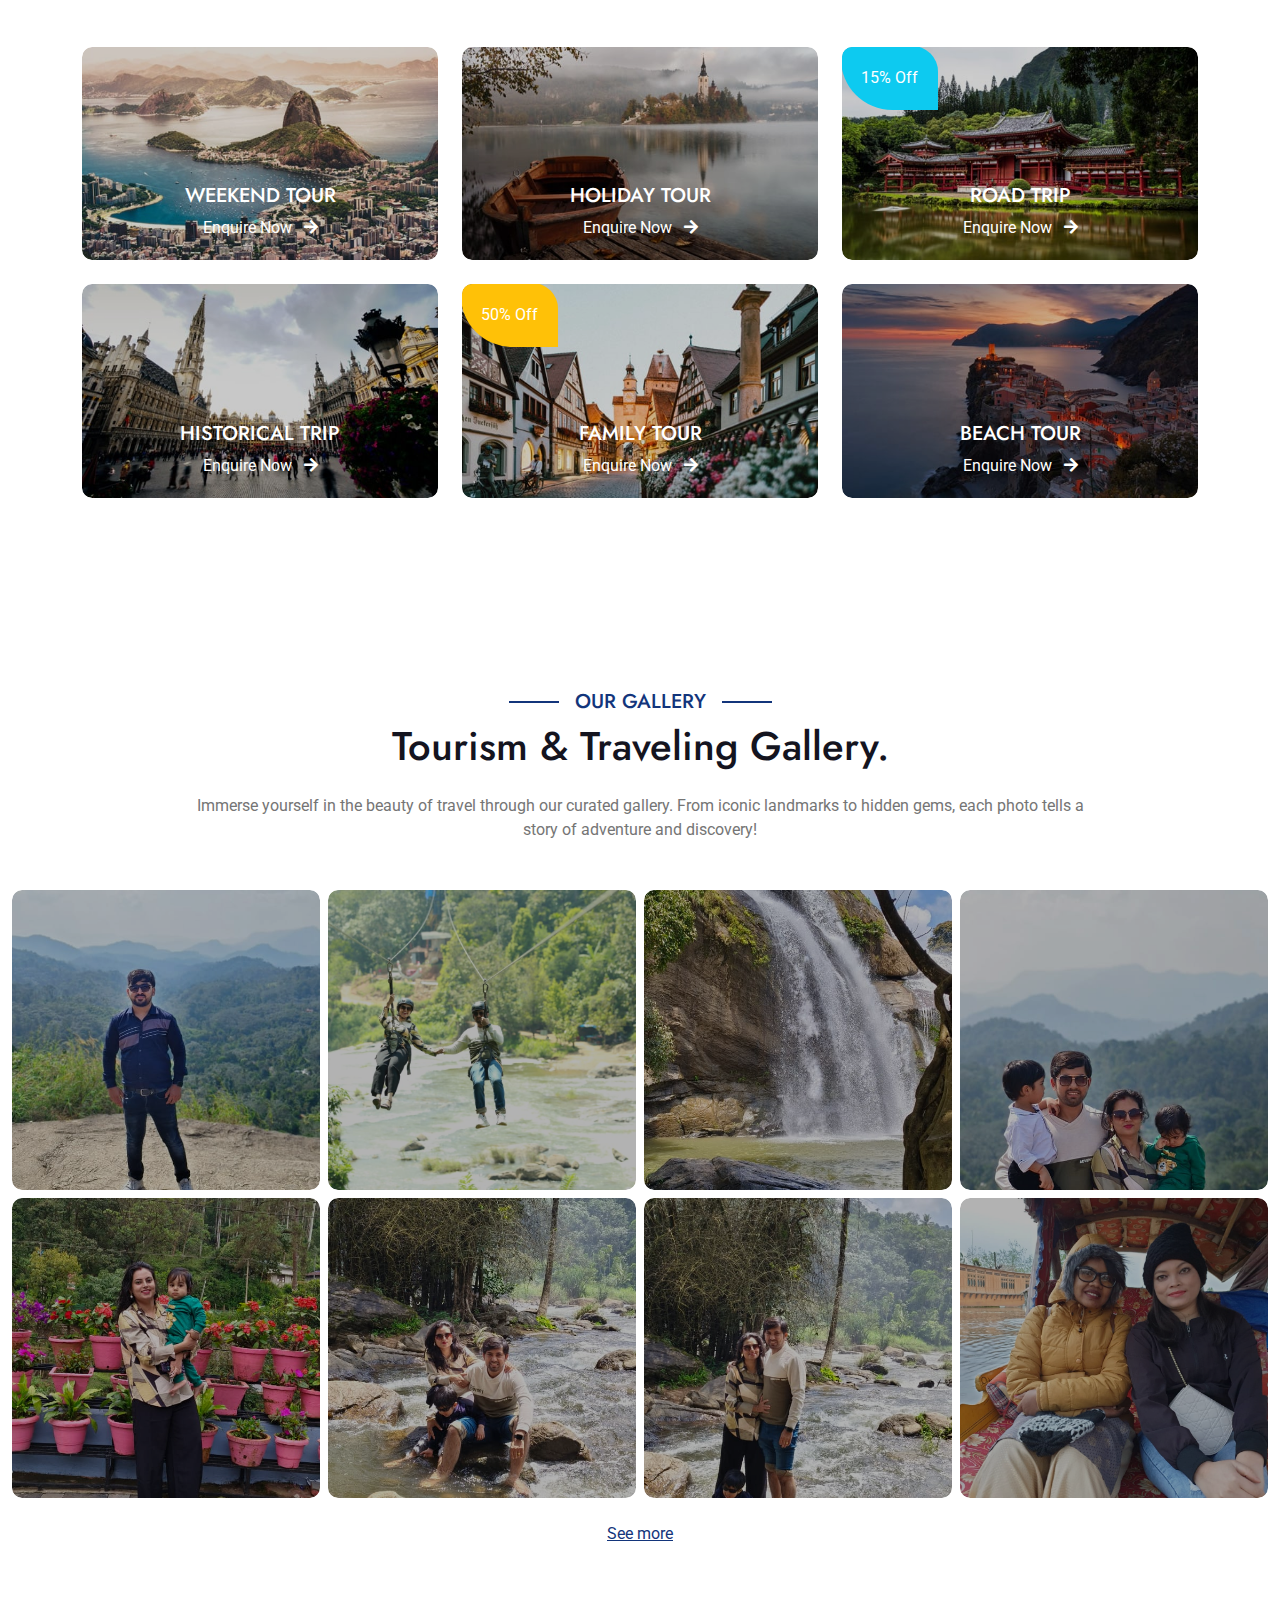
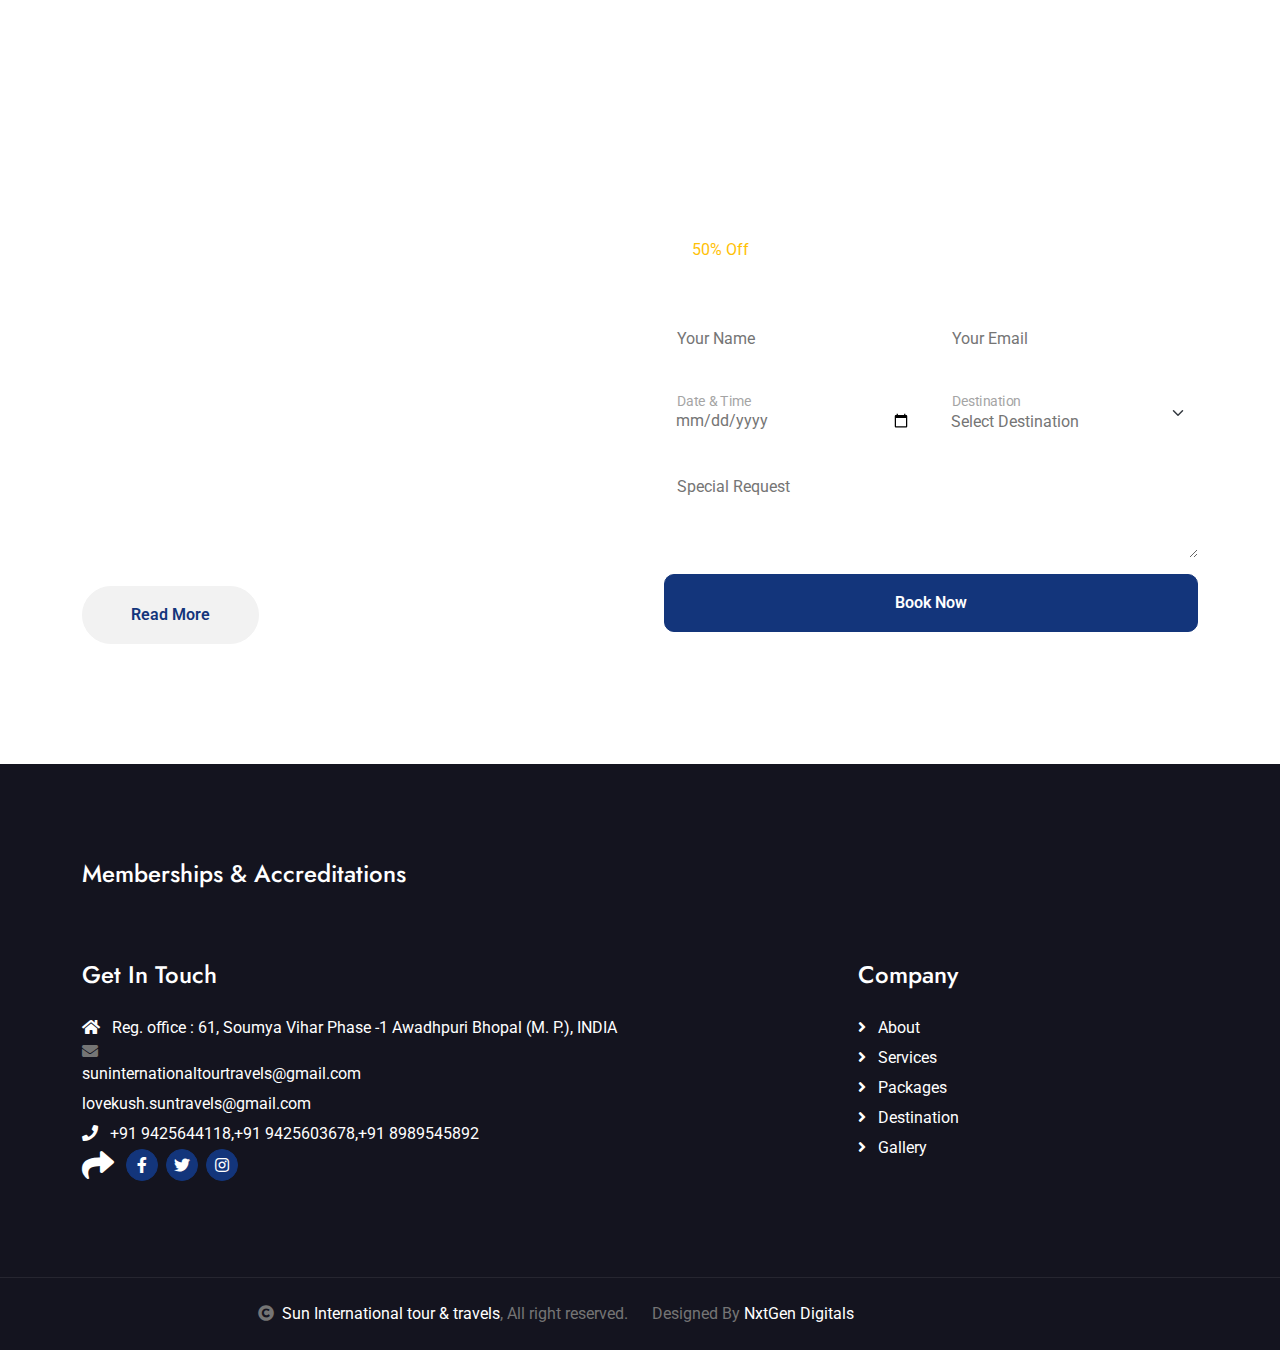
==== commit e4decfa6: "sdlajfh" ====
--- a/index.html
+++ b/index.html
@@ -198,7 +198,7 @@
                 <div class="col-lg-5">
                     <div class="h-100"
                         style="border: 50px solid; border-color: transparent #13357B transparent #13357B;">
-                        <img src="img/about-img.jpg" class="img-fluid w-100 h-100" alt="">
+                        <img src="https://images.unsplash.com/photo-1586359716568-3e1907e4cf9f?q=80&w=2940&auto=format&fit=crop&ixlib=rb-4.0.3&ixid=M3wxMjA3fDB8MHxwaG90by1wYWdlfHx8fGVufDB8fHx8fA%3D%3D" class="img-fluid w-100 h-100" alt="">
                     </div>
                 </div>
                 <div class="col-lg-7"
--- a/css/style.css
+++ b/css/style.css
@@ -395,8 +395,8 @@
 /*** Single Page Hero Header Start ***/
 .bg-breadcrumb {
     /* background: linear-gradient(rgba(4, 178, 235, 0.5), rgba(4, 178, 235, 0.5)), url(../img/breadcrumb-bg.jpg); */
-    background-image: url("https://images.unsplash.com/photo-1586359716568-3e1907e4cf9f?q=80&w=2940&auto=format&fit=crop&ixlib=rb-4.0.3&ixid=M3wxMjA3fDB8MHxwaG90by1wYWdlfHx8fGVufDB8fHx8fA%3D%3D");
-    background-position: bottom;
+    background-image: url("../img/carousel-1.jpg");
+    background-position: center center;
     background-repeat: no-repeat;
     background-size: cover;
     background-attachment: fixed;
